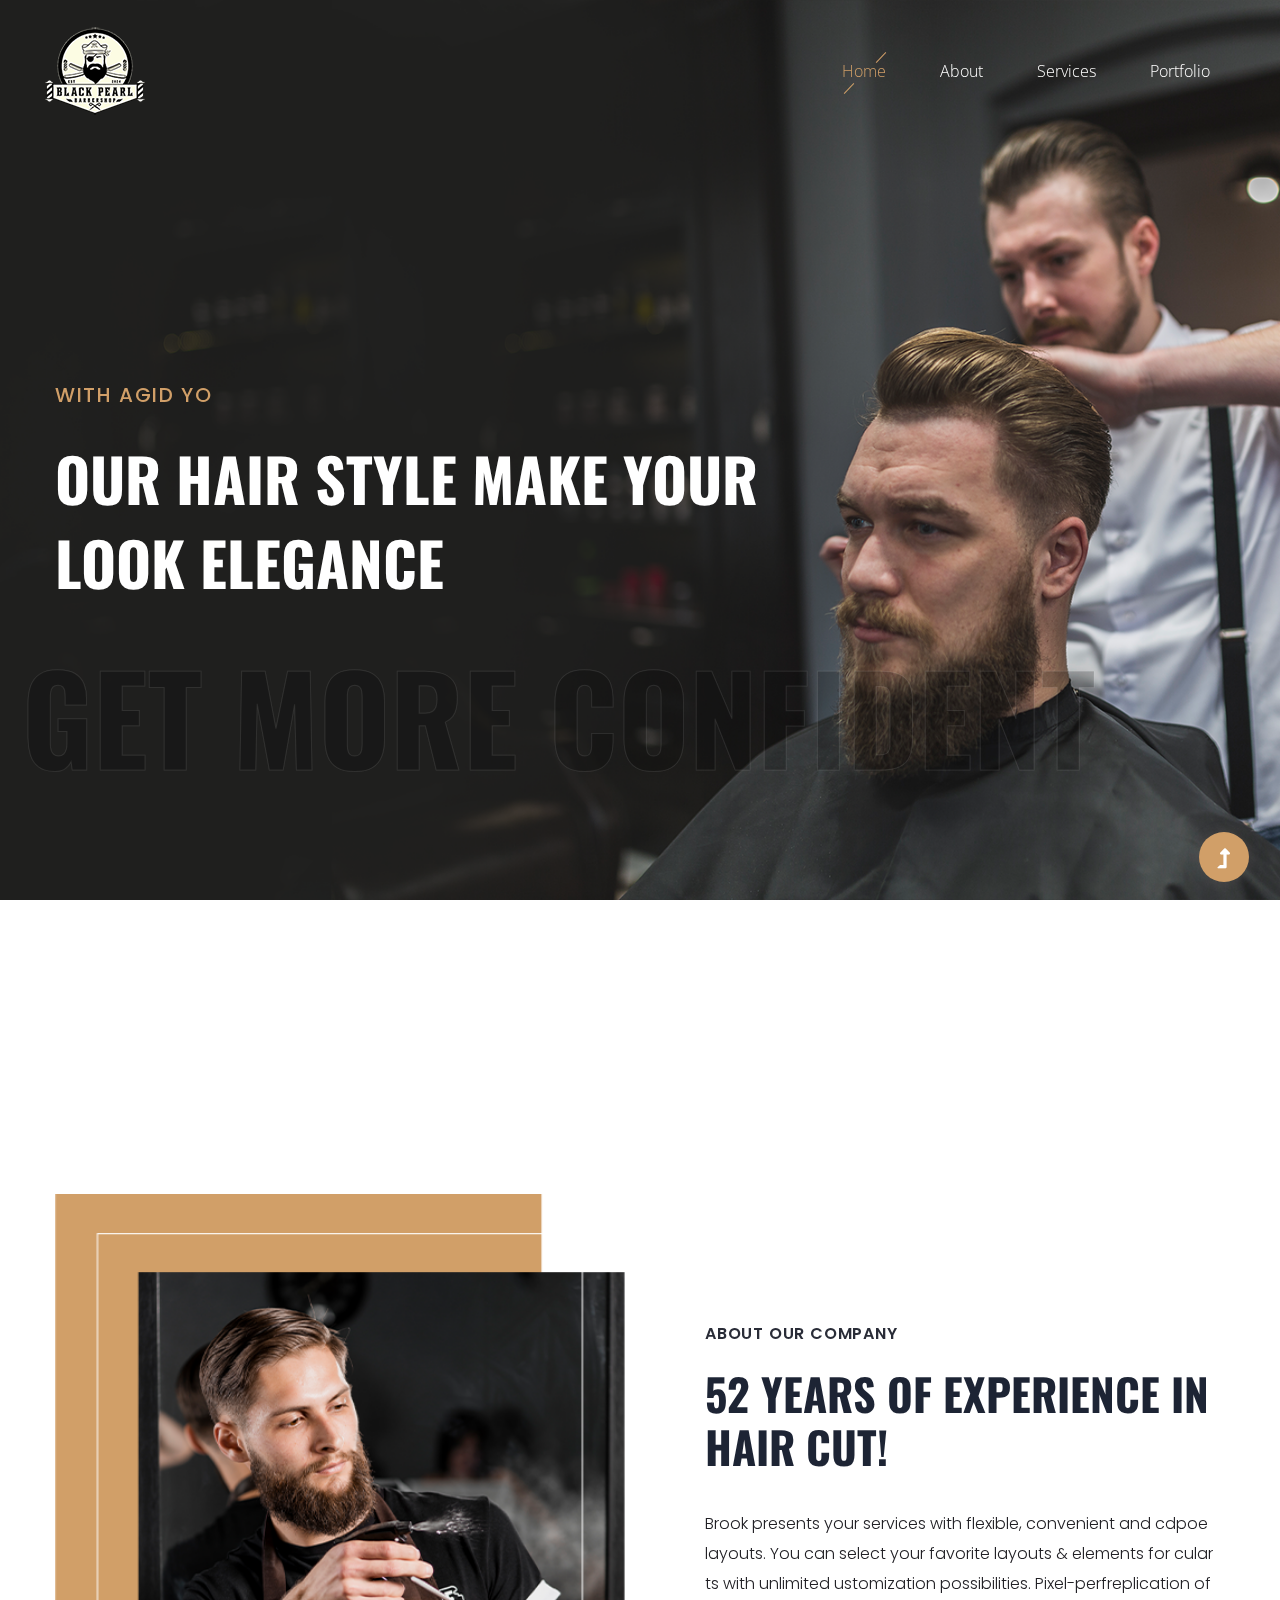
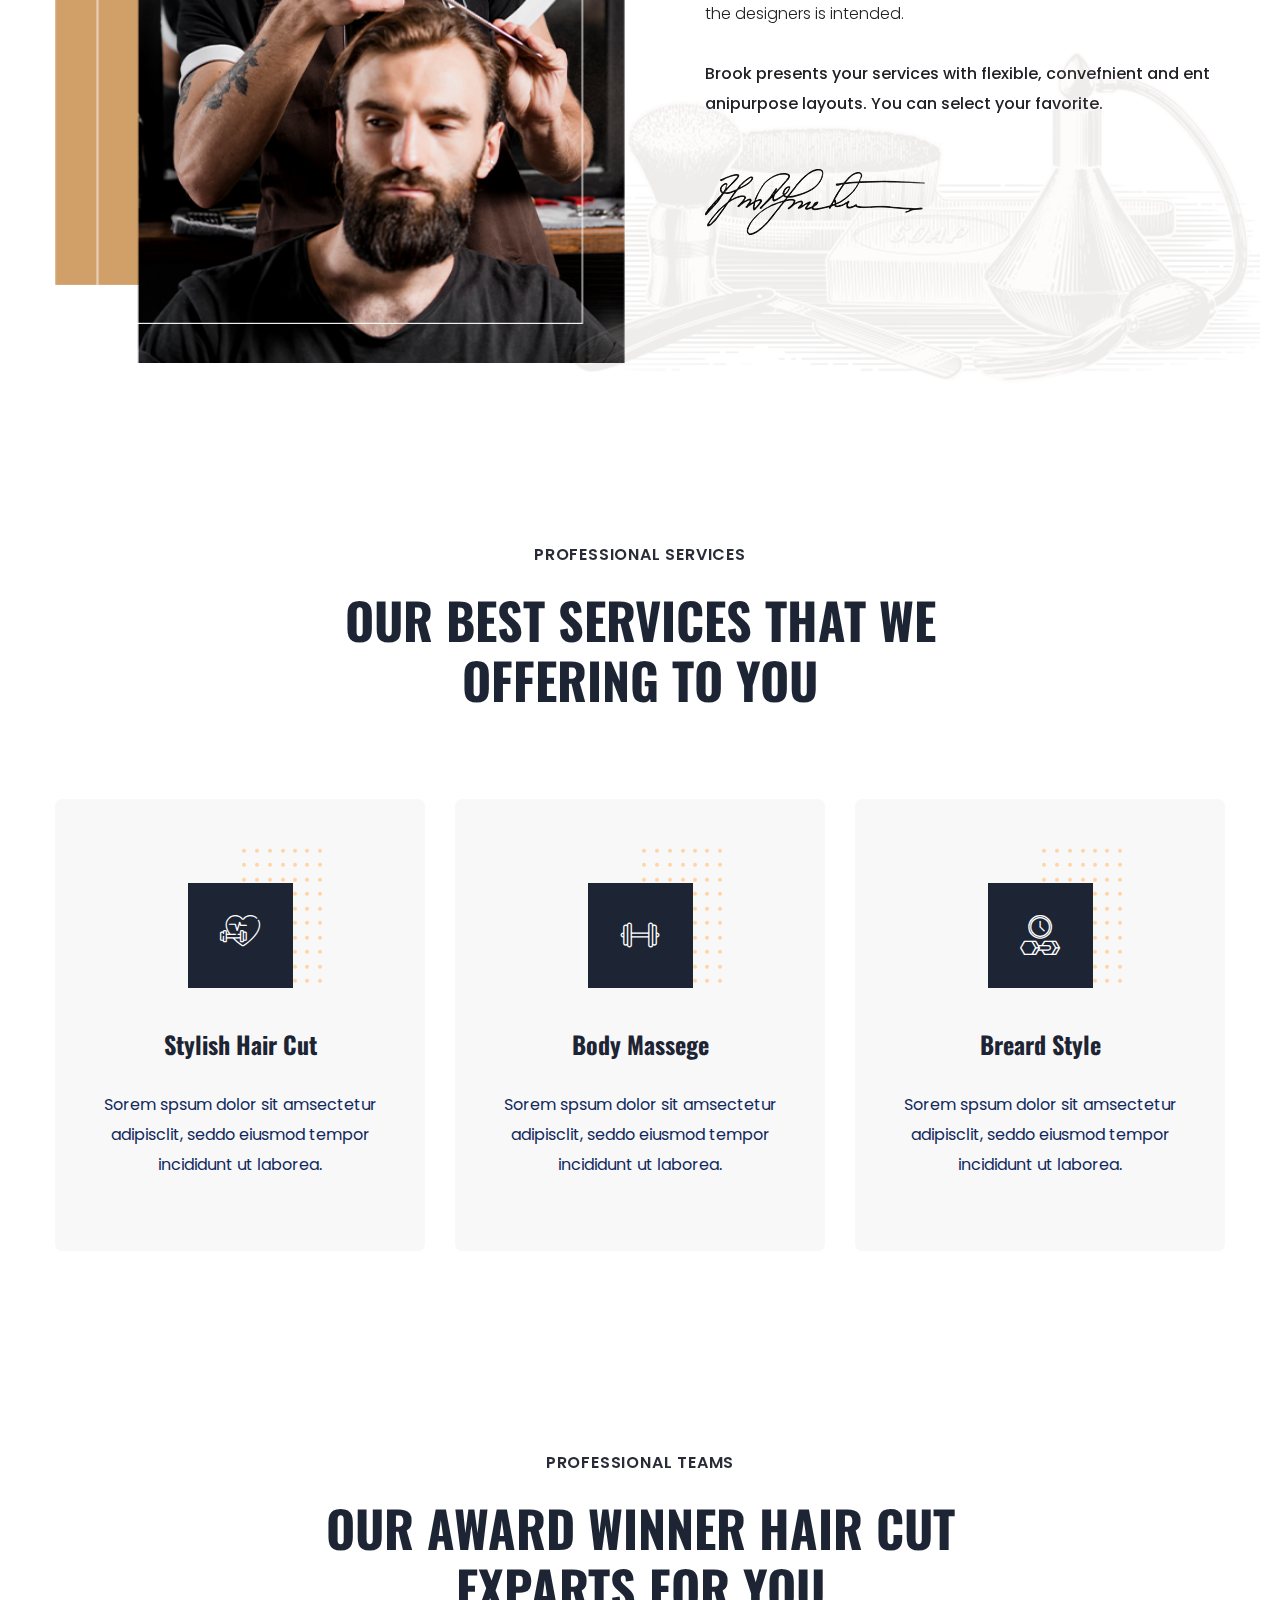
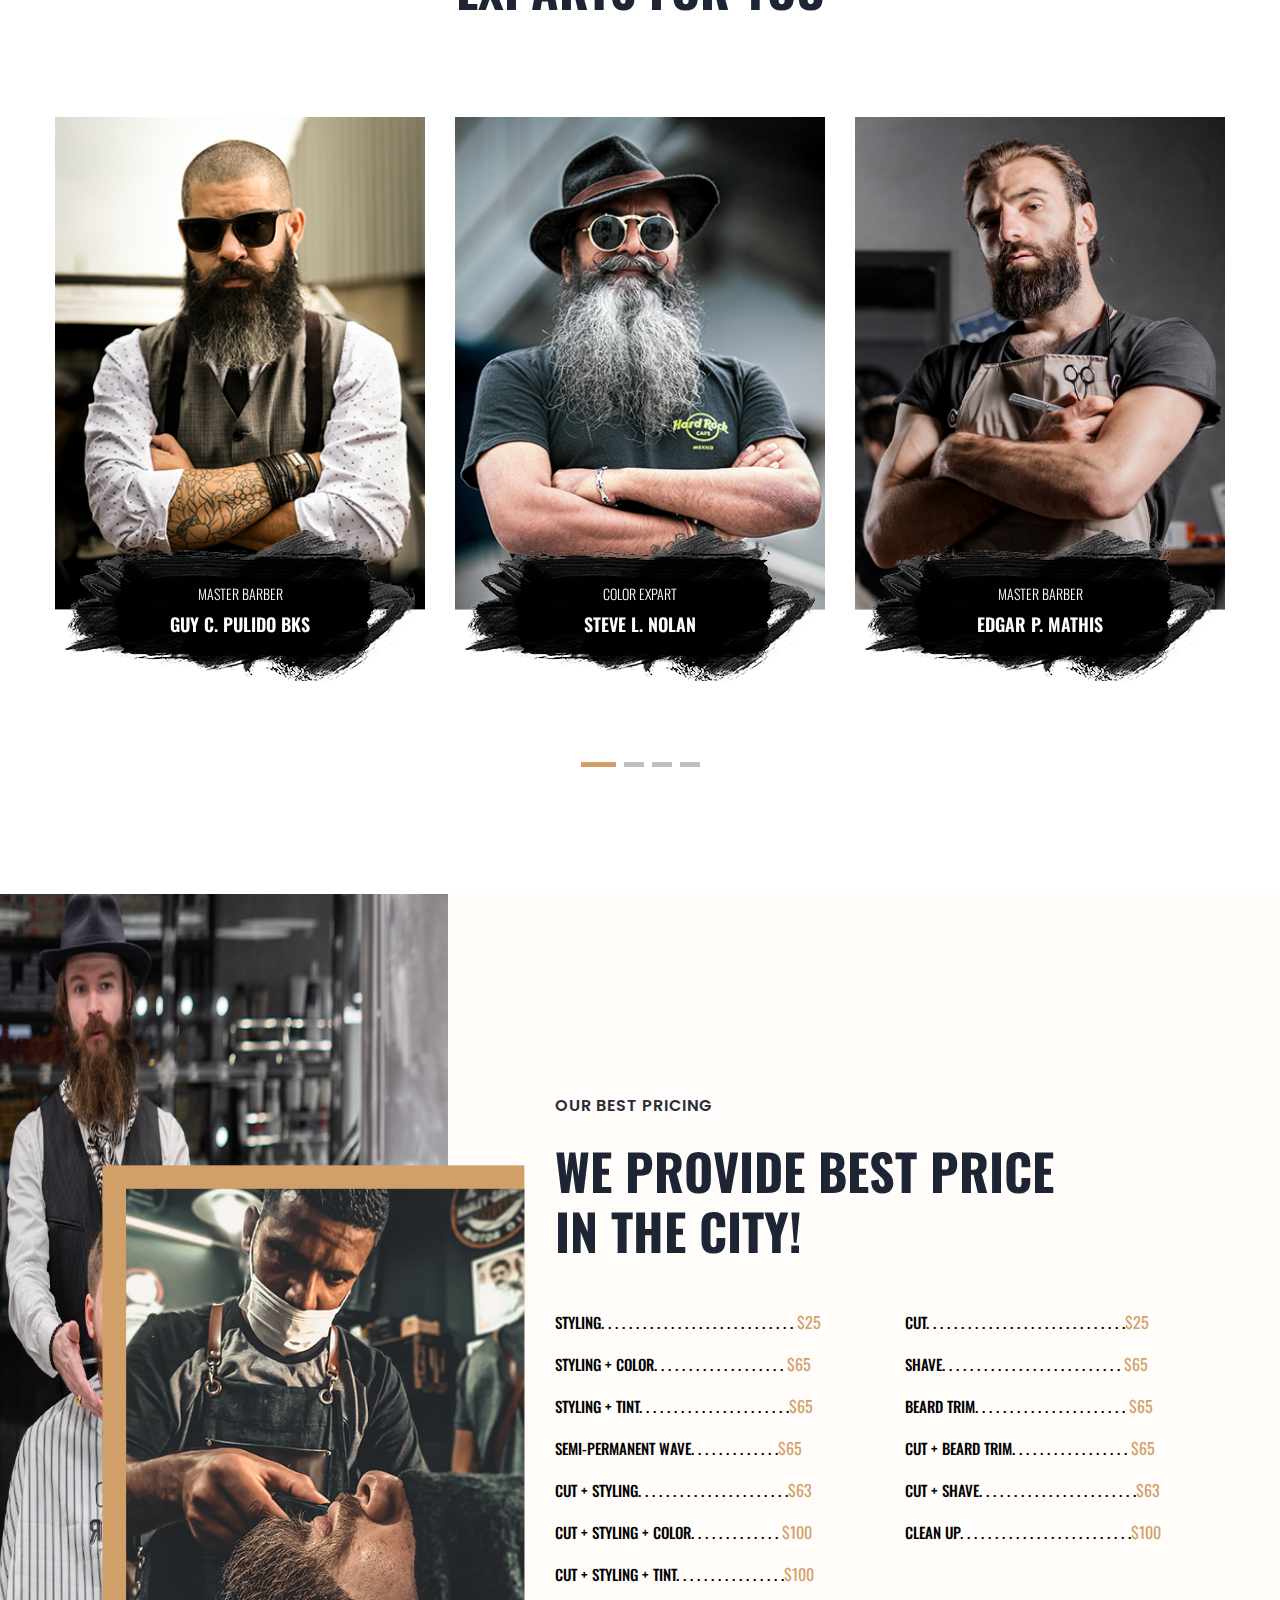
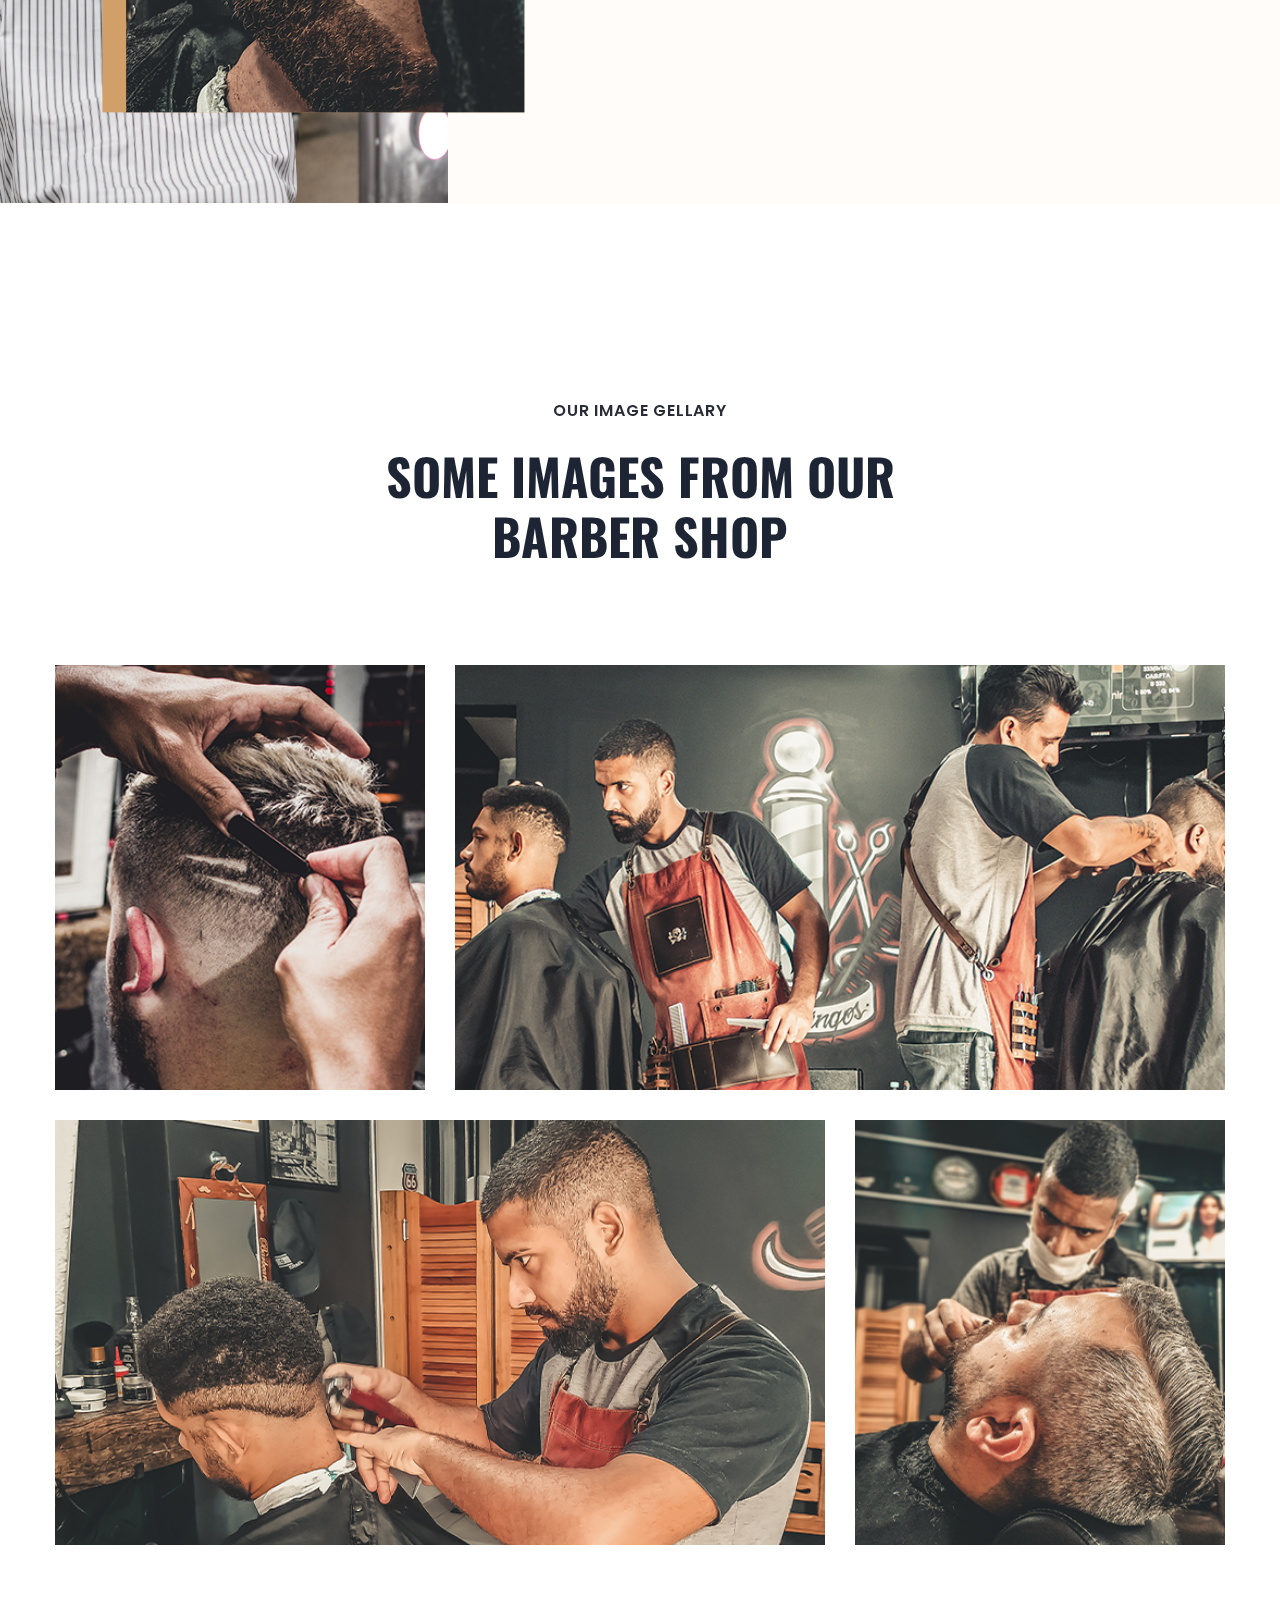
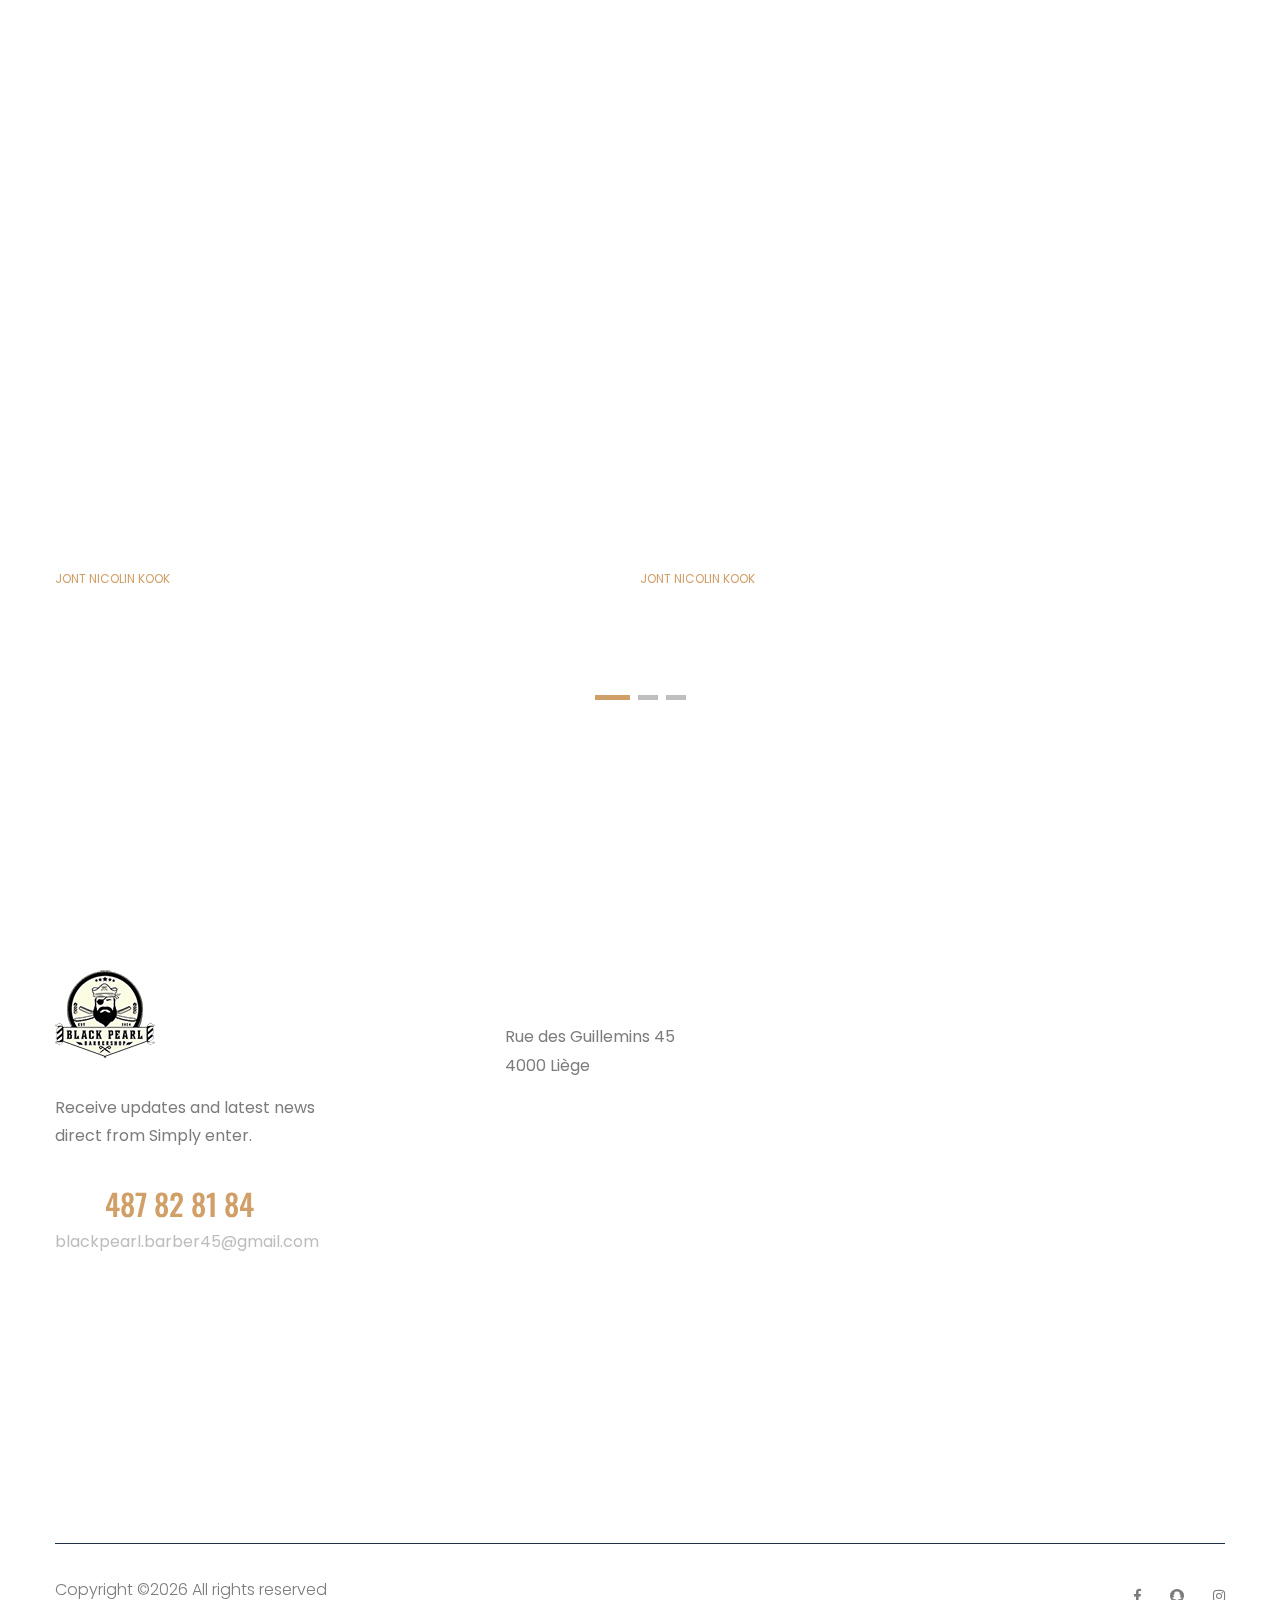
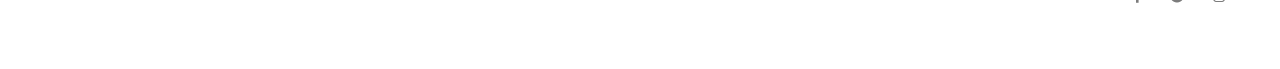
==== index.html @ d170a3be "Initial commit" ====
<!doctype html>
<html class="no-js" lang="zxx">
<head>
    <meta charset="utf-8">
    <meta http-equiv="x-ua-compatible" content="ie=edge">
    <title> Barber HTML-5 Template </title>
    <meta name="description" content="">
    <meta name="viewport" content="width=device-width, initial-scale=1">
    <link rel="manifest" href="site.webmanifest">
    <link rel="shortcut icon" type="image/x-icon" href="assets/img/favicon.ico">

    <!-- CSS here -->
    <link rel="stylesheet" href="assets/css/bootstrap.min.css">
    <link rel="stylesheet" href="assets/css/owl.carousel.min.css">
    <link rel="stylesheet" href="assets/css/slicknav.css">
    <link rel="stylesheet" href="assets/css/flaticon.css">
    <link rel="stylesheet" href="assets/css/gijgo.css">
    <link rel="stylesheet" href="assets/css/animate.min.css">
    <link rel="stylesheet" href="assets/css/animated-headline.css">
    <link rel="stylesheet" href="assets/css/magnific-popup.css">
    <link rel="stylesheet" href="assets/css/fontawesome-all.min.css">
    <link rel="stylesheet" href="assets/css/themify-icons.css">
    <link rel="stylesheet" href="assets/css/slick.css">
    <link rel="stylesheet" href="assets/css/nice-select.css">
    <link rel="stylesheet" href="assets/css/style.css">
</head>
<body>
<!-- ? Preloader Start -->
<div id="preloader-active">
    <div class="preloader d-flex align-items-center justify-content-center">
        <div class="preloader-inner position-relative">
            <div class="preloader-circle"></div>
            <div class="preloader-img pere-text">
                <img src="assets/img/logo/loder.png" alt="">
            </div>
        </div>
    </div>
</div>
<!-- Preloader Start -->
<header>
    <!--? Header Start -->
    <div class="header-area header-transparent pt-20">
        <div class="main-header header-sticky">
            <div class="container-fluid">
                <div class="row align-items-center">
                    <!-- Logo -->
                    <div class="col-xl-2 col-lg-2 col-md-1">
                        <div class="logo">
                            <a href="index.html"><img src="assets/img/logo/logo.png" alt=""></a>
                        </div>
                    </div>
                    <div class="col-xl-10 col-lg-10 col-md-10">
                        <div class="menu-main d-flex align-items-center justify-content-end">
                            <!-- Main-menu -->
                            <div class="main-menu f-right d-none d-lg-block">
                                <nav>
                                    <ul id="navigation">
                                        <li class="active"><a href="index.html">Home</a></li>
                                        <li><a href="#about">About</a></li>
                                        <li><a href="#services">Services</a></li>
                                        <li><a href="#portfolio">Portfolio</a></li>
                                    </ul>
                                </nav>
                            </div>

                        </div>
                    </div>
                    <!-- Mobile Menu -->
                    <div class="col-12">
                        <div class="mobile_menu d-block d-lg-none"></div>
                    </div>
                </div>
            </div>
        </div>
    </div>
    <!-- Header End -->
</header>
<main>
    <!--? slider Area Start-->
    <div class="slider-area position-relative fix">
        <div class="slider-active">
            <!-- Single Slider -->
            <div class="single-slider slider-height d-flex align-items-center">
                <div class="container">
                    <div class="row">
                        <div class="col-xl-8 col-lg-9 col-md-11 col-sm-10">
                            <div class="hero__caption">
                                <span data-animation="fadeInUp" data-delay="0.2s">with agid yo</span>
                                <h1 data-animation="fadeInUp" data-delay="0.5s">Our Hair Style make your look
                                    elegance</h1>
                            </div>
                        </div>
                    </div>
                </div>
            </div>
            <!-- Single Slider -->
            <div class="single-slider slider-height d-flex align-items-center">
                <div class="container">
                    <div class="row">
                        <div class="col-xl-8 col-lg-9 col-md-11 col-sm-10">
                            <div class="hero__caption">
                                <span data-animation="fadeInUp" data-delay="0.2s">with agid yo</span>
                                <h1 data-animation="fadeInUp" data-delay="0.5s">Our Hair Style make your look
                                    elegance</h1>
                            </div>
                        </div>
                    </div>
                </div>
            </div>
        </div>
        <!-- stroke Text -->
        <div class="stock-text">
            <h2>Get More confident</h2>
            <h2>Get More confident</h2>
        </div>

    </div>
    <!-- slider Area End-->
    <!--? About Area Start -->
    <section id="about" class="about-area section-padding30 position-relative">
        <div class="container">
            <div class="row align-items-center">
                <div class="col-lg-6 col-md-11">
                    <!-- about-img -->
                    <div class="about-img ">
                        <img src="assets/img/gallery/about.png" alt="">
                    </div>
                </div>
                <div class="col-lg-6 col-md-12">
                    <div class="about-caption">
                        <!-- Section Tittle -->
                        <div class="section-tittle section-tittle3 mb-35">
                            <span>About Our company</span>
                            <h2>52 Years Of Experience In Hair cut!</h2>
                        </div>
                        <p class="mb-30 pera-bottom">Brook presents your services with flexible, convenient and cdpoe
                            layouts. You can select your favorite layouts & elements for cular ts with unlimited
                            ustomization possibilities. Pixel-perfreplication of the designers is intended.</p>
                        <p class="pera-top mb-50">Brook presents your services with flexible, convefnient and ent
                            anipurpose layouts. You can select your favorite.</p>
                        <img src="assets/img/gallery/signature.png" alt="">
                    </div>
                </div>
            </div>
        </div>
        <!-- About Shape -->
        <div class="about-shape">
            <img src="assets/img/gallery/about-shape.png" alt="">
        </div>
    </section>
    <!-- About-2 Area End -->
    <!--? Services Area Start -->
    <section id="services" class="service-area pb-170">
        <div class="container">
            <!-- Section Tittle -->
            <div class="row d-flex justify-content-center">
                <div class="col-xl-7 col-lg-8 col-md-11 col-sm-11">
                    <div class="section-tittle text-center mb-90">
                        <span>Professional Services</span>
                        <h2>Our Best services that we offering to you</h2>
                    </div>
                </div>
            </div>
            <!-- Section caption -->
            <div class="row">
                <div class="col-xl-4 col-lg-4 col-md-6">
                    <div class="services-caption text-center mb-30">
                        <div class="service-icon">
                            <i class="flaticon-healthcare-and-medical"></i>
                        </div>
                        <div class="service-cap">
                            <h4><a href="#">Stylish Hair Cut</a></h4>
                            <p>Sorem spsum dolor sit amsectetur adipisclit, seddo eiusmod tempor incididunt ut
                                laborea.</p>
                        </div>
                    </div>
                </div>
                <div class="col-xl-4 col-lg-4 col-md-6">
                    <div class="services-caption active text-center mb-30">
                        <div class="service-icon">
                            <i class="flaticon-fitness"></i>
                        </div>
                        <div class="service-cap">
                            <h4><a href="#">Body Massege</a></h4>
                            <p>Sorem spsum dolor sit amsectetur adipisclit, seddo eiusmod tempor incididunt ut
                                laborea.</p>
                        </div>
                    </div>
                </div>
                <div class="col-xl-4 col-lg-4 col-md-6">
                    <div class="services-caption text-center mb-30">
                        <div class="service-icon">
                            <i class="flaticon-clock"></i>
                        </div>
                        <div class="service-cap">
                            <h4><a href="#">Breard Style</a></h4>
                            <p>Sorem spsum dolor sit amsectetur adipisclit, seddo eiusmod tempor incididunt ut
                                laborea.</p>
                        </div>
                    </div>
                </div>
            </div>
        </div>
    </section>
    <!-- Services Area End -->
    <!--? Team Start -->
    <div class="team-area pb-180">
        <div class="container">
            <!-- Section Tittle -->
            <div class="row justify-content-center">
                <div class="col-xl-8 col-lg-8 col-md-11 col-sm-11">
                    <div class="section-tittle text-center mb-100">
                        <span>Professional Teams</span>
                        <h2>Our award winner hair cut exparts for you</h2>
                    </div>
                </div>
            </div>
            <div class="row team-active dot-style">
                <!-- single Tem -->
                <div class="col-xl-4 col-lg-4 col-md-6 col-sm-">
                    <div class="single-team mb-80 text-center">
                        <div class="team-img">
                            <img src="assets/img/gallery/team1.png" alt="">
                        </div>
                        <div class="team-caption">
                            <span>Master Barber</span>
                            <h3><a href="#">Guy C. Pulido bks</a></h3>
                        </div>
                    </div>
                </div>
                <div class="col-xl-4 col-lg-4 col-md-6 col-sm-">
                    <div class="single-team mb-80 text-center">
                        <div class="team-img">
                            <img src="assets/img/gallery/team2.png" alt="">
                        </div>
                        <div class="team-caption">
                            <span>Color Expart</span>
                            <h3><a href="#">Steve L. Nolan</a></h3>
                        </div>
                    </div>
                </div>
                <div class="col-xl-4 col-lg-4 col-md-6 col-sm-">
                    <div class="single-team mb-80 text-center">
                        <div class="team-img">
                            <img src="assets/img/gallery/team3.png" alt="">
                        </div>
                        <div class="team-caption">
                            <span>Master Barber</span>
                            <h3><a href="#">Edgar P. Mathis</a></h3>
                        </div>
                    </div>
                </div>
                <div class="col-xl-4 col-lg-4 col-md-6 col-sm-">
                    <div class="single-team mb-80 text-center">
                        <div class="team-img">
                            <img src="assets/img/gallery/team2.png" alt="">
                        </div>
                        <div class="team-caption">
                            <span>Master Barber</span>
                            <h3><a href="#">Edgar P. Mathis</a></h3>
                        </div>
                    </div>
                </div>
            </div>
        </div>
    </div>
    <!-- Team End -->
    <!-- Best Pricing Area Start -->
    <div class="best-pricing section-padding2 position-relative">
        <div class="container">
            <div class="row justify-content-end">
                <div class="col-xl-7 col-lg-7">
                    <div class="section-tittle mb-50">
                        <span>Our Best Pricing</span>
                        <h2>We provide best price<br> in the city!</h2>
                    </div>
                    <!-- Pricing  -->
                    <div class="row">
                        <div class="col-lg-6 col-md-6 col-sm-6">
                            <div class="pricing-list">
                                <ul>
                                    <li>Styling. . . . . . . . . . . . . . . . . . . . . . . . . . . . <span>$25</span>
                                    </li>
                                    <li>Styling + Color. . . . . . . . . . . . . . . . . . . <span>$65</span></li>
                                    <li>Styling + Tint. . . . . . . . . . . . . . . . . . . . . .<span>$65</span></li>
                                    <li> Semi-permanent wave. . . . . . . . . . . . .<span>$65</span></li>
                                    <li> Cut + Styling. . . . . . . . . . . . . . . . . . . . . .<span>$63</span></li>
                                    <li> Cut + Styling + Color. . . . . . . . . . . . . <span>$100</span></li>
                                    <li> Cut + Styling + Tint. . . . . . . . . . . . . . . .<span>$100</span></li>
                                </ul>
                            </div>
                        </div>
                        <div class="col-lg-6 col-md-6 col-sm-6">
                            <div class="pricing-list">
                                <ul>
                                    <li>Cut. . . . . . . . . . . . . . . . . . . . . . . . . . . . .<span>$25</span>
                                    </li>
                                    <li>Shave. . . . . . . . . . . . . . . . . . . . . . . . . . <span>$65</span></li>
                                    <li>Beard trim. . . . . . . . . . . . . . . . . . . . . . <span>$65</span></li>
                                    <li>Cut + beard trim. . . . . . . . . . . . . . . . . <span>$65</span></li>
                                    <li>Cut + shave. . . . . . . . . . . . . . . . . . . . . . .<span>$63</span></li>
                                    <li>Clean up. . . . . . . . . . . . . . . . . . . . . . . . .<span>$100</span></li>
                                </ul>
                            </div>
                        </div>
                    </div>
                </div>
            </div>
        </div>
        <!-- pricing img -->
        <div class="pricing-img">
            <img class="pricing-img1" src="assets/img/gallery/pricing1.png" alt="">
            <img class="pricing-img2" src="assets/img/gallery/pricing2.png" alt="">
        </div>
    </div>
    <!-- Best Pricing Area End -->
    <!--? Gallery Area Start -->
    <div id="portfolio" class="gallery-area section-padding30">
        <div class="container">
            <!-- Section Tittle -->
            <div class="row justify-content-center">
                <div class="col-xl-6 col-lg-7 col-md-9 col-sm-10">
                    <div class="section-tittle text-center mb-100">
                        <span>our image gellary</span>
                        <h2>some images from our barber shop</h2>
                    </div>
                </div>
            </div>
            <div class="row">
                <div class="col-lg-4 col-md-6 col-sm-6">
                    <div class="box snake mb-30">
                        <div class="gallery-img " style="background-image: url(assets/img/gallery/gallery1.png);"></div>
                        <div class="overlay"></div>
                    </div>
                </div>
                <div class="col-lg-8 col-md-6 col-sm-6">
                    <div class="box snake mb-30">
                        <div class="gallery-img " style="background-image: url(assets/img/gallery/gallery2.png);"></div>
                        <div class="overlay"></div>
                    </div>
                </div>
                <div class="col-lg-8 col-md-6 col-sm-6">
                    <div class="box snake mb-30">
                        <div class="gallery-img " style="background-image: url(assets/img/gallery/gallery3.png);"></div>
                        <div class="overlay"></div>
                    </div>
                </div>
                <div class="col-lg-4 col-md-6 col-sm-6">
                    <div class="box snake mb-30">
                        <div class="gallery-img " style="background-image: url(assets/img/gallery/gallery4.png);"></div>
                        <div class="overlay"></div>
                    </div>
                </div>
            </div>
        </div>
    </div>
    <!-- Gallery Area End -->
    <!-- Cut Details Start -->
    <div class="cut-details section-bg section-padding2" data-background="assets/img/gallery/section_bg02.png">
        <div class="container">
            <div class="cut-active dot-style">
                <div class="single-cut">
                    <div class="cut-icon mb-20">
                        <svg xmlns="http://www.w3.org/2000/svg" xmlns:xlink="http://www.w3.org/1999/xlink" width="50px"
                             height="50px">
                            <image x="0px" y="0px" width="50px" height="50px"
                                   xlink:href="[data-uri]"/>
                        </svg>
                    </div>
                    <div class="cut-descriptions">
                        <p>Vestibulum varius, velit sit amet tempor efficitur, ligula mi lacinia libero, vehicula dui
                            nisi eget purus. Integer cursus nibh non risus maximus dictum. Suspendis.</p>
                        <span>JONT NICOLIN KOOK</span>
                    </div>
                </div>
                <div class="single-cut">
                    <div class="cut-icon mb-20">
                        <svg xmlns="http://www.w3.org/2000/svg" xmlns:xlink="http://www.w3.org/1999/xlink" width="50px"
                             height="50px">
                            <image x="0px" y="0px" width="50px" height="50px"
                                   xlink:href="[data-uri]"/>
                        </svg>
                    </div>
                    <div class="cut-descriptions">
                        <p>Vestibulum varius, velit sit amet tempor efficitur, ligula mi lacinia libero, vehicula dui
                            nisi eget purus. Integer cursus nibh non risus maximus dictum. Suspendis.</p>
                        <span>JONT NICOLIN KOOK</span>
                    </div>
                </div>
                <div class="single-cut">
                    <div class="cut-icon mb-20">
                        <svg xmlns="http://www.w3.org/2000/svg" xmlns:xlink="http://www.w3.org/1999/xlink" width="50px"
                             height="50px">
                            <image x="0px" y="0px" width="50px" height="50px"
                                   xlink:href="[data-uri]"/>
                        </svg>
                    </div>
                    <div class="cut-descriptions">
                        <p>Vestibulum varius, velit sit amet tempor efficitur, ligula mi lacinia libero, vehicula dui
                            nisi eget purus. Integer cursus nibh non risus maximus dictum. Suspendis.</p>
                        <span>JONT NICOLIN KOOK</span>
                    </div>
                </div>
            </div>
        </div>
    </div>
    <!-- Cut Details End -->
    <!--? Blog Area Start -->
    <!-- Blog Area End -->
</main>
<footer>
    <!--? Footer Start-->
    <div class="footer-area section-bg" data-background="assets/img/gallery/footer_bg.png">
        <div class="container">
            <div class="footer-top footer-padding">
                <div class="row d-flex justify-content-between">
                    <div class="col-xl-3 col-lg-4 col-md-5 col-sm-8">
                        <div class="single-footer-caption mb-50">
                            <!-- logo -->
                            <div class="footer-logo">
                                <a href="index.html"><img src="assets/img/logo/logo2_footer.png" alt=""></a>
                            </div>
                            <div class="footer-tittle">
                                <div class="footer-pera">
                                    <p class="info1">Receive updates and latest news direct from Simply enter.</p>
                                </div>
                            </div>
                            <div class="footer-number">
                                <h4><span>+32</span> 487 82 81 84</h4>
                                <p>blackpearl.barber45@gmail.com</p>
                            </div>
                        </div>
                    </div>
                    <div class="col-xl-3 col-lg-4 col-md-5 col-sm-8">
                        <div class="single-footer-caption mb-50">
                            <div class="footer-tittle">
                                <h4>Address</h4>
                                <div class="footer-pera">
                                    <p class="info1">Rue des Guillemins 45 <br>4000 Liège</p>

                                </div>
                            </div>
                            <!-- Form -->
                        </div>
                    </div>
                    <div class="col-xl-3 col-lg-4 col-md-5 col-sm-8">
                        <div class="single-footer-caption mb-50">
                            <div class="footer-tittle">
                                <h4>Map</h4>
                                <div class="mapouter">
                                    <div class="gmap_canvas">
                                        <iframe width="400" height="350" id="gmap_canvas"
                                                src="https://maps.google.com/maps?q=BarberShop+Black+Pearl+Belgium&t=&z=17&ie=UTF8&iwloc=&output=embed"
                                                frameborder="0" scrolling="no" marginheight="0"
                                                marginwidth="0"></iframe>
                                        <style>.mapouter {
                                            position: relative;
                                            text-align: right;
                                            height: 400px;
                                            width: 400px;
                                        }</style>
                                        <style>.gmap_canvas {
                                            overflow: hidden;
                                            background: none !important;
                                            height: 350px;
                                            width: 400px;
                                        }</style>
                                    </div>
                                </div>
                            </div>
                            <!-- Form -->
                        </div>
                    </div>
                </div>
            </div>
            <div class="footer-bottom">
                <div class="row d-flex justify-content-between align-items-center">
                    <div class="col-xl-9 col-lg-8">
                        <div class="footer-copy-right">
                            <p><!-- Link back to Colorlib can't be removed. Template is licensed under CC BY 3.0. -->
                                Copyright &copy;<script>document.write(new Date().getFullYear());</script>
                                All rights reserved
                                <!-- Link back to Colorlib can't be removed. Template is licensed under CC BY 3.0. -->
                            </p>
                        </div>
                    </div>
                    <div class="col-xl-3 col-lg-4">
                        <!-- Footer Social -->
                        <div class="footer-social f-right">
                            <a href="#"><i class="fab fa-facebook-f"></i></a>
                            <a href="#"><i class="fab fa-snapchat"></i></a>
                            <a href="#"><i class="fab fa-instagram"></i></a>
                        </div>
                    </div>
                </div>
            </div>
        </div>
    </div>
    <!-- Footer End-->
</footer>
<!-- Scroll Up -->
<div id="back-top">
    <a title="Go to Top" href="#"> <i class="fas fa-level-up-alt"></i></a>
</div>

<!-- JS here -->

<script src="./assets/js/vendor/modernizr-3.5.0.min.js"></script>
<!-- Jquery, Popper, Bootstrap -->
<script src="./assets/js/vendor/jquery-1.12.4.min.js"></script>
<script src="./assets/js/popper.min.js"></script>
<script src="./assets/js/bootstrap.min.js"></script>
<!-- Jquery Mobile Menu -->
<script src="./assets/js/jquery.slicknav.min.js"></script>

<!-- Jquery Slick , Owl-Carousel Plugins -->
<script src="./assets/js/owl.carousel.min.js"></script>
<script src="./assets/js/slick.min.js"></script>
<!-- One Page, Animated-HeadLin -->
<script src="./assets/js/wow.min.js"></script>
<script src="./assets/js/animated.headline.js"></script>
<script src="./assets/js/jquery.magnific-popup.js"></script>

<!-- Date Picker -->
<script src="./assets/js/gijgo.min.js"></script>
<!-- Nice-select, sticky -->
<script src="./assets/js/jquery.nice-select.min.js"></script>
<script src="./assets/js/jquery.sticky.js"></script>

<!-- counter , waypoint,Hover Direction -->
<script src="./assets/js/jquery.counterup.min.js"></script>
<script src="./assets/js/waypoints.min.js"></script>
<script src="./assets/js/jquery.countdown.min.js"></script>
<script src="./assets/js/hover-direction-snake.min.js"></script>

<!-- contact js -->
<script src="./assets/js/contact.js"></script>
<script src="./assets/js/jquery.form.js"></script>
<script src="./assets/js/jquery.validate.min.js"></script>
<script src="./assets/js/mail-script.js"></script>
<script src="./assets/js/jquery.ajaxchimp.min.js"></script>

<!-- Jquery Plugins, main Jquery -->
<script src="./assets/js/plugins.js"></script>
<script src="./assets/js/main.js"></script>

<script>
    document.querySelectorAll('a[href^="#"]').forEach(anchor => {
        anchor.addEventListener('click', function (e) {
            e.preventDefault();

            const targetId = this.getAttribute('href').substring(1);
            const target = document.getElementById(targetId);

            window.scrollTo({
                top: target.offsetTop,
                behavior: 'smooth'
            });
        });
    });
</script>
</body>
</html>
---- assets/css/flaticon.css ----
/*
  	Flaticon icon font: Flaticon
  	Creation date: 16/05/2020 07:37
  	*/

@font-face {
  font-family: "Flaticon";
  src: url("../fonts/Flaticon.eot");
  src: url("../fonts/Flaticon.eot?#iefix") format("embedded-opentype"),
       url("../fonts/Flaticon.woff2") format("woff2"),
       url("../fonts/Flaticon.woff") format("woff"),
       url("../fonts/Flaticon.ttf") format("truetype"),
       url("../fonts/Flaticon.svg#Flaticon") format("svg");
  font-weight: normal;
  font-style: normal;
}

@media screen and (-webkit-min-device-pixel-ratio:0) {
  @font-face {
    font-family: "Flaticon";
    src: url("../fonts/Flaticon.svg#Flaticon") format("svg");
  }
}

[class^="flaticon-"]:before, [class*=" flaticon-"]:before,
[class^="flaticon-"]:after, [class*=" flaticon-"]:after {   
  font-family: Flaticon;
font-style: normal;
}

.flaticon-healthcare-and-medical:before { content: "\f100"; }
.flaticon-fitness:before { content: "\f101"; }
.flaticon-clock:before { content: "\f102"; }
---- assets/css/gijgo.css ----
.gj-button {
    background-color: #f5f5f5;
    border: 1px solid #ddd;
    color: #000;
    border-radius: 3px;
    padding: 6px 10px;
    cursor: pointer;
}

.gj-unselectable {
    -webkit-touch-callout: none;
    -webkit-user-select: none;
    -khtml-user-select: none;
    -moz-user-select: none;
    -ms-user-select: none;
    user-select: none;
}

.gj-row {
    display: -webkit-box;
    display: -ms-flexbox;
    display: flex;
    -ms-flex-wrap: wrap;
    flex-wrap: wrap;
}

.gj-margin-left-5 {
    margin-left: 5px;
}

.gj-margin-left-10 {
    margin-left: 10px;
}

.gj-width-full {
    width: 100%;
}

.gj-cursor-pointer {
    cursor: pointer;
}

.gj-text-align-center {
    text-align: center;
}

.gj-font-size-16 {
    font-size: 16px;
}

.gj-hidden {
    display: none;
}

/** Material Design */
.gj-button-md {
    background: 0 0;
    border: none;
    border-radius: 2px;
    color: rgba(0, 0, 0, 0.87);
    position: relative;
    height: 36px;
    margin: 0;
    min-width: 64px;
    padding: 0 16px;
    display: inline-block;
    font-family: "Roboto","Helvetica","Arial",sans-serif;
    font-size: 1rem;
    font-weight: 500;
    text-transform: uppercase;
    letter-spacing: 0;
    overflow: hidden;
    will-change: box-shadow;
    transition: box-shadow .2s cubic-bezier(.4,0,1,1),background-color .2s cubic-bezier(.4,0,.2,1),color .2s cubic-bezier(.4,0,.2,1);
    outline: none;
    cursor: pointer;
    text-decoration: none;
    text-align: center;
    line-height: 36px;
    vertical-align: middle;
    overflow: hidden;
    -webkit-user-select: none;
    -moz-user-select: none;
    -ms-user-select: none;
    user-select: none;
}

.gj-button-md:hover {
    background-color: rgba(158,158,158,.2);
}

.gj-button-md:disabled {
    color: rgba(0,0,0,.26);
    background: 0 0;
}

.gj-button-md .material-icons,
.gj-button-md .gj-icon {
    vertical-align: middle;
    /*font-size: 1.3rem;
    margin-right: 4px;*/
}

.gj-button-md.gj-button-md-icon {
    width: 24px;
    height: 31px;
    min-width: 24px;
    padding: 0px;
    display: table;
}

.gj-button-md.gj-button-md-icon .material-icons,
.gj-button-md.gj-button-md-icon .gj-icon {
    display: table-cell;
    margin-right: 0px;
    width: 24px;
    height: 24px;
}

.gj-button-md.active {
    background-color: rgba(158,158,158,.4);
}

.gj-button-md-group {
    position: relative;
    display: inline-block;
    vertical-align: middle;
}
.gj-textbox-md {
	/* border: none; */
	/* border-bottom: 1px solid rgba(0,0,0,.42); */
	display: block;
	font-family: "Helvetica","Arial",sans-serif;
	font-size: 16px;
	line-height: 16px;
	/* padding: 4px 0px; */
	margin: 0;
	/* width: 100%; */
	background: 0 0;
	/* text-align: ; */
	color: rgba(0,0,0,.87);
	padding-left: 44px;
	border: 1px solid #dca73a;
	/* padding: 15px 15px; */
	/* text-align: center; */
	width: 177px;
	height: 55px;
	border-radius: 5px;
}
.gj-textbox-md:focus,
.gj-textbox-md:active {
    /* border-bottom: 2px solid rgba(0,0,0,.42); */
    outline: none;
}

.gj-textbox-md::placeholder {
    color: #8e8e8e;
}

.gj-textbox-md:-ms-input-placeholder {
    color: #8e8e8e;
}

.gj-textbox-md::-ms-input-placeholder {
    color: #8e8e8e;
}

.gj-md-spacer-24 {
    min-width: 24px;
    width: 24px;
    display: inline-block;
}

.gj-md-spacer-32 {
    min-width: 32px;
    width: 32px;
    display: inline-block;
}

.gj-modal {
    position: fixed;
    top: 0;
    right: 0;
    bottom: 0;
    left: 0;
    z-index: 1203;
    display: none;
    overflow: hidden;
    -webkit-overflow-scrolling: touch;
    outline: 0;
    background-color: rgba(0, 0, 0, 0.54118);
    transition: 200ms ease opacity;
    will-change: opacity;
}

/* List */
ul.gj-list li [data-role="wrapper"] {
    display: table;
    width: 100%;
}

ul.gj-list li [data-role="checkbox"] {
    display: table-cell;
    vertical-align:middle;
    text-align:center;
}

ul.gj-list li [data-role="image"] {
    display: table-cell;
    vertical-align:middle;
    text-align:center;
}

ul.gj-list li [data-role="display"] {
    display: table-cell;
    vertical-align:middle;
    cursor: pointer;
}

ul.gj-list li [data-role="display"]:empty:before {
  content: "\200b"; /* unicode zero width space character */
}

/* List - Bootstrap */
ul.gj-list-bootstrap {
    padding-left: 0px;
    margin-bottom: 0px;
}

ul.gj-list-bootstrap li {
    padding: 0px;
}

ul.gj-list-bootstrap li [data-role="wrapper"] {
    padding: 0px 10px;
}

ul.gj-list-bootstrap li [data-role="checkbox"] {
    width: 24px;
    padding: 3px;
}

ul.gj-list-bootstrap li [data-role="image"] {
    width: 24px;
    height: 24px;
}

ul.gj-list-bootstrap li [data-role="display"] {
    padding: 8px 0px 8px 4px;
}

.list-group-item.active ul li, .list-group-item.active:focus ul li, .list-group-item.active:hover ul li {
    text-shadow: none;
    color:initial;
}

/* List - Material Design */
ul.gj-list-md {
    padding: 0px;
    list-style: none;
    list-style-type: none;
    line-height: 24px;
    letter-spacing: 0;
    color: #616161; /* Gray 700 */
}

ul.gj-list-md li {
    display: list-item;
    list-style-type: none;
    padding: 0px;
    min-height: unset;
    box-sizing: border-box;
    align-items: center;
    cursor: default;
    overflow: hidden;

    font-family: "Roboto","Helvetica","Arial",sans-serif;
    font-size: 16px;
    font-weight: 400;
    letter-spacing: .04em;
    line-height: 1;
    
    -webkit-flex-direction: row;
    -ms-flex-direction: row;
    flex-direction: row;
    -webkit-flex-wrap: nowrap;
    -ms-flex-wrap: nowrap;
    flex-wrap: nowrap;
}

ul.gj-list-md li [data-role="checkbox"] {
    height: 24px;
    width: 24px;
}

ul.gj-list-md li [data-role="image"] {
    height: 24px;
    width: 24px;
}

ul.gj-list-md li [data-role="display"] {
    padding: 8px 0px 8px 5px;
    order: 0;
    flex-grow: 2;
    text-decoration: none;
    box-sizing: border-box;
    align-items: center;
    text-align: left;
    color: rgba(0,0,0,.87);
}

ul.gj-list-md li.disabled>[data-role="wrapper"]>[data-role="display"] {
    color: #9E9E9E; /* Gray 500 */
}

.gj-list-md-active {
    background: #e0e0e0;
    color: #3f51b5;
}


/* Picker */
.gj-picker {
    position: absolute;
    z-index: 1203;
    background-color: #fff;
}

.gj-picker .selected {
    color: #fff;
}

/* Material Design */
.gj-picker-md {
    font-family: "Roboto","Helvetica","Arial",sans-serif;
    font-size: 16px;
    font-weight: 400;
    letter-spacing: .04em;
    line-height: 1;
    color: rgba(0,0,0,.87);
    border: 1px solid #E0E0E0;
}

.gj-modal .gj-picker-md {
    border: 0px;
}

.gj-picker-md [role="header"] {
    color: rgba(255, 255, 255, 0.54);
    display: flex;
    background: #2196f3;
    align-items: baseline;
    user-select: none;
    justify-content: center;
}

.gj-picker-md [role="footer"] {
    float: right;
    padding: 10px;
}

.gj-picker-md [role="footer"] button.gj-button-md {
    color: #2196f3;
    font-weight: bold;
    font-size: 13px;
}

/* Bootstrap */
.gj-picker-bootstrap {
    border-radius: 4px;
    border: 1px solid #E0E0E0;
}

.gj-picker-bootstrap .selected {
    color: #888;
}

.gj-picker-bootstrap [role="header"] {
    background: #eee;
    color: #AAA;
}
@font-face {
    font-family: 'gijgo-material';
    src: url('../fonts/gijgo-material.eot?235541');
    src: url('../fonts/gijgo-material.eot?235541#iefix') format('embedded-opentype'), url('../fonts/gijgo-material.ttf?235541') format('truetype'), url('../fonts/gijgo-material.woff?235541') format('woff'), url('../fonts/gijgo-material.svg?235541#gijgo-material') format('svg');
    font-weight: normal;
    font-style: normal;
}

.gj-icon {
    /* use !important to prevent issues with browser extensions that change fonts */
    font-family: 'gijgo-material' !important;
    font-size: 24px;
    speak: none;
    font-style: normal;
    font-weight: normal;
    font-variant: normal;
    text-transform: none;
    line-height: 1;
    /* Enable Ligatures ================ */
    letter-spacing: 0;
    -webkit-font-feature-settings: "liga";
    -moz-font-feature-settings: "liga=1";
    -moz-font-feature-settings: "liga";
    -ms-font-feature-settings: "liga" 1;
    font-feature-settings: "liga";
    -webkit-font-variant-ligatures: discretionary-ligatures;
    font-variant-ligatures: discretionary-ligatures;
    /* Better Font Rendering =========== */
    -webkit-font-smoothing: antialiased;
    -moz-osx-font-smoothing: grayscale;
}

.gj-icon.undo:before {
    content: "\e900";
}

.gj-icon.vertical-align-top:before {
    content: "\e901";
}

.gj-icon.vertical-align-center:before {
    content: "\e902";
}

.gj-icon.vertical-align-bottom:before {
    content: "\e903";
}

.gj-icon.arrow-dropup:before {
    content: "\e904";
}

.gj-icon.clock:before {
    content: "\e905";
}

.gj-icon.refresh:before {
    content: "\e906";
}

.gj-icon.last-page:before {
    content: "\e907";
}

.gj-icon.first-page:before {
    content: "\e908";
}

.gj-icon.cancel:before {
    content: "\e909";
}

.gj-icon.clear:before {
    content: "\e90a";
}

.gj-icon.check-circle:before {
    content: "\e90b";
}

.gj-icon.delete:before {
    content: "\e90c";
}

.gj-icon.arrow-upward:before {
    content: "\e90d";
}

.gj-icon.arrow-forward:before {
    content: "\e90e";
}

.gj-icon.arrow-downward:before {
    content: "\e90f";
}

.gj-icon.arrow-back:before {
    content: "\e910";
}

.gj-icon.list-numbered:before {
    content: "\e911";
}

.gj-icon.list-bulleted:before {
    content: "\e912";
}

.gj-icon.indent-increase:before {
    content: "\e913";
}

.gj-icon.indent-decrease:before {
    content: "\e914";
}

.gj-icon.redo:before {
    content: "\e915";
}

.gj-icon.align-right:before {
    content: "\e916";
}

.gj-icon.align-left:before {
    content: "\e917";
}

.gj-icon.align-justify:before {
    content: "\e918";
}

.gj-icon.align-center:before {
    content: "\e919";
}

.gj-icon.strikethrough:before {
    content: "\e91a";
}

.gj-icon.italic:before {
    content: "\e91b";
}

.gj-icon.underlined:before {
    content: "\e91c";
}

.gj-icon.bold:before {
    content: "\e91d";
}

.gj-icon.arrow-dropdown:before {
    content: "\e91e";
}

.gj-icon.done:before {
    content: "\e91f";
}

.gj-icon.pencil:before {
    content: "\e920";
}

.gj-icon.minus:before {
    content: "\e921";
}

.gj-icon.plus:before {
    content: "\e922";
}

.gj-icon.chevron-up:before {
    content: "\e923";
}

.gj-icon.chevron-right:before {
    content: "\e924";
}

.gj-icon.chevron-down:before {
    content: "\e925";
}

.gj-icon.chevron-left:before {
    content: "\e926";
}

.gj-icon.event:before {
    content: "\e927";
}
.gj-draggable {
    cursor: move;
}
.gj-resizable-handle {
    position: absolute;
    font-size: 0.1px;
    display: block;
    -ms-touch-action: none;
    touch-action: none;
    z-index: 1203;
}

.gj-resizable-n {
    cursor: n-resize;
    height: 7px;
    width: 100%;
    top: -5px;
    left: 0;
}
.gj-resizable-e {
    cursor: e-resize;
    width: 7px;
    right: -5px;
    top: 0;
    height: 100%;
}
.gj-resizable-s {
    cursor: s-resize;
    height: 7px;
    width: 100%;
    bottom: -5px;
    left: 0;
}
.gj-resizable-w {
	cursor: w-resize;
	width: 7px;
	left: -5px;
	top: 0;
	height: 100%;
}
.gj-resizable-se {
	cursor: se-resize;
	width: 12px;
	height: 12px;
	right: 1px;
	bottom: 1px;
}
.gj-resizable-sw {
	cursor: sw-resize;
	width: 9px;
	height: 9px;
	left: -5px;
	bottom: -5px;
}
.gj-resizable-nw {
	cursor: nw-resize;
	width: 9px;
	height: 9px;
	left: -5px;
	top: -5px;
}
.gj-resizable-ne {
	cursor: ne-resize;
	width: 9px;
	height: 9px;
	right: -5px;
	top: -5px;
}

.gj-dialog-footer {
    position: absolute;
    bottom: 0px;
    width: 100%;
    margin-top: 0px;
}

.gj-dialog-scrollable [data-role="body"] {
    overflow-x: hidden;
    overflow-y: scroll;
}

/** Bootstrap 3 **/
.gj-dialog-bootstrap {
    overflow: hidden;
    z-index: 1202;
}

.gj-dialog-bootstrap [data-role="title"] {
    display: inline;
}
.gj-dialog-bootstrap [data-role="close"] {
    line-height: 1.42857143;
}

/** Bootstrap 4 **/
.gj-dialog-bootstrap4 {
    overflow: hidden;
    z-index: 1202;
}

.gj-dialog-bootstrap4 [data-role="title"] {
    display: inline;
}
.gj-dialog-bootstrap4 [data-role="close"] {
    line-height: 1.5;
}

/** Material Design **/
.gj-dialog-md {
    background-color: #FFF;
    overflow: hidden;
    border: none;
    box-shadow: 0 11px 15px -7px rgba(0,0,0,.2), 0 24px 38px 3px rgba(0,0,0,.14), 0 9px 46px 8px rgba(0,0,0,.12);
    box-sizing: border-box;
    position: relative;
    display: -webkit-box;
    display: -webkit-flex;
    display: -ms-flexbox;
    display: flex;
    -webkit-box-orient: vertical;
    -webkit-box-direction: normal;
    -webkit-flex-direction: column;
    -ms-flex-direction: column;
    flex-direction: column;
    -webkit-background-clip: padding-box;
    background-clip: padding-box;
    outline: 0;
    z-index: 1202;
}

.gj-dialog-md-header {
    padding: 24px 24px 0px 24px;
    font-family: "Roboto","Helvetica","Arial",sans-serif;
}

.gj-dialog-md-title {
    margin: 0;
    font-weight: 400;
    display: inline;
    line-height: 28px;
    font-size: 20px;
}

.gj-dialog-md-close {
    -webkit-appearance: none;
    padding: 0;
    cursor: pointer;
    background: 0 0;
    border: 0;
    float: right;
    line-height: 28px;
    font-size: 28px;
}

.gj-dialog-md-body {
    padding: 20px 24px 24px 24px;
    color: rgba(0,0,0,.54);
    font-family: "Helvetica","Arial",sans-serif;
    font-size: 14px;
    font-weight: 400;
    line-height: 20px;
}

.gj-dialog-md-footer {
    padding: 8px 8px 8px 24px;
    display: -webkit-flex;
    display: -ms-flexbox;
    display: flex;
    -webkit-flex-direction: row-reverse;
    -ms-flex-direction: row-reverse;
    flex-direction: row-reverse;
    -webkit-flex-wrap: wrap;
    -ms-flex-wrap: wrap;
    flex-wrap: wrap;

    box-sizing: border-box;
}

.gj-dialog-md-footer>*:first-child {
    margin-right: 0;
}

.gj-dialog-md-footer>* {
    margin-right: 8px;
    height: 36px;
}
DIV.gj-grid-wrapper {
    margin: auto;
    position: relative;
    clear:both;
    z-index: 1;
}

TABLE.gj-grid {
    margin: auto;    
    border-collapse: collapse;
    width: 100%;
    table-layout: fixed;
}

TABLE.gj-grid THEAD TH [data-role="selectAll"] {
    margin: auto;
}

TABLE.gj-grid THEAD TH [data-role="title"] {
    display: inline-block;
}

TABLE.gj-grid THEAD TH [data-role="sorticon"] {
    display: inline-block;
}

TABLE.gj-grid THEAD TH {
    overflow: hidden;
    text-overflow: ellipsis;
}

TABLE.gj-grid.autogrow-header-row THEAD TH {
    overflow: auto;
    text-overflow: initial;
    white-space: pre-wrap;
    -ms-word-break: break-word;
    word-break: break-word;
}

TABLE.gj-grid > tbody > tr > td {
    overflow: hidden;
    position: relative;
}

table.gj-grid tbody div[data-role="display"] {
    vertical-align: middle;
    text-indent: 0;
    white-space: pre-wrap;
    -ms-word-break: break-word;
    word-break: break-word;
}

table.gj-grid.fixed-body-rows tbody div[data-role="display"] {
    overflow: hidden;
    text-overflow: ellipsis;
    white-space: nowrap;
    -ms-word-break: initial;
    word-break: initial;
}

table.gj-grid tfoot DIV[data-role="display"] {
    vertical-align: middle;
    text-indent: 0;
    display: flex;
}

TABLE.gj-grid .fa {
    padding: 2px;
}

TABLE.gj-grid > tbody > tr > td > div {
    padding: 2px;
    overflow: hidden;
}

DIV.gj-grid-wrapper DIV.gj-grid-loading-cover
{
    background: #BBBBBB;
    opacity: 0.5;
    position: absolute;
    vertical-align: middle;
}

DIV.gj-grid-wrapper DIV.gj-grid-loading-text
{
    position: absolute;
    font-weight: bold;
}

/* Bootstrap Theme */
table.gj-grid-bootstrap thead th {
    background-color: #f5f5f5;
    vertical-align:middle;
}

table.gj-grid-bootstrap thead th [data-role="sorticon"] {
    margin-left: 5px;
}

table.gj-grid-bootstrap thead th [data-role="sorticon"] i.gj-icon,
table.gj-grid-bootstrap thead th [data-role="sorticon"] i.material-icons {
    position: absolute;
    font-size: 20px;
    top: 15px;
}

table.gj-grid-bootstrap tbody tr td div[data-role="display"] {
    padding: 0px;
}

.gj-grid-bootstrap-4 .gj-checkbox-bootstrap {
    display: inline-block;
    padding-top: 2px;
}

.gj-grid-bootstrap-4 tbody tr.active {
    background-color: rgba(0,0,0,.075);
}

/* Material Design Theme */
.gj-grid-md {
    position: relative;
    border: 1px solid #e0e0e0;
    border-collapse: collapse;
    white-space: nowrap;
    font-size: 13px;
    font-family: "Roboto","Helvetica","Arial",sans-serif;
    background-color: #fff;
}

.gj-grid-md td:first-of-type, .gj-grid-md th:first-of-type {
    padding-left: 24px;
}

.gj-grid-md th {
    position: relative;
    vertical-align: bottom;
    font-weight: 700;
    line-height: 31px;
    letter-spacing: 0;
    height: 56px;
    font-size: 12px;
    color: rgba(0,0,0,.54);
    padding-bottom: 8px;
    box-sizing: border-box;
    padding: 12px 18px;
    text-align: right;
}

.gj-grid-md td {
    position: relative;
    height: 48px;
    border-top: 1px solid #e0e0e0;
    border-bottom: 1px solid #e0e0e0;
    padding: 12px 18px;
    box-sizing: border-box;
    text-align: left;
    color: rgba(0,0,0,.87);
}

.gj-grid-md tbody tr {
    position: relative;
    height: 48px;
    transition-duration: .28s;
    transition-timing-function: cubic-bezier(.4,0,.2,1);
    transition-property: background-color;
}

.gj-grid-md tbody tr:hover {
    background-color: #EEEEEE; /* Gray 200 */
}

.gj-grid-md tbody tr.gj-grid-md-select {
    background-color: #F5F5F5; /* Grey 100 */
}


table.gj-grid-md thead th [data-role="sorticon"] {
    margin-left: 5px;
}

table.gj-grid-md thead th [data-role="sorticon"] i.gj-icon,
table.gj-grid-md thead th [data-role="sorticon"] i.material-icons {
    position: absolute;
    font-size: 16px;
    top: 19px;
}

table.gj-grid-md thead th.gj-grid-select-all {
    padding-bottom: 3px;
}
/* Hide all prioritized columns by default */
@media only all {
	th.display-1120,
	td.display-1120,
	th.display-960,
	td.display-960,
	th.display-800,
	td.display-800,
	th.display-640,
	td.display-640,
	th.display-480,
	td.display-480,
	th.display-320,
	td.display-320 {
		display: none;
	}
}

/* Show at 320px (20em x 16px) */
@media screen and (min-width: 20em) {
	TABLE.gj-grid-bootstrap th.display-320,
	TABLE.gj-grid-bootstrap td.display-320 {
		display: table-cell;
	}
}
/* Show at 480px (30em x 16px) */
@media screen and (min-width: 30em) {
	TABLE.gj-grid-bootstrap th.display-480,
	TABLE.gj-grid-bootstrap td.display-480 {
		display: table-cell;
	}
}
/* Show at 640px (40em x 16px) */
@media screen and (min-width: 40em) {
	TABLE.gj-grid-bootstrap th.display-640,
	TABLE.gj-grid-bootstrap td.display-640 {
		display: table-cell;
	}
}
/* Show at 800px (50em x 16px) */
@media screen and (min-width: 50em) {
	TABLE.gj-grid-bootstrap th.display-800,
	TABLE.gj-grid-bootstrap td.display-800 {
		display: table-cell;
	}
}
/* Show at 960px (60em x 16px) */
@media screen and (min-width: 60em) {
	TABLE.gj-grid-bootstrap th.display-960,
	TABLE.gj-grid-bootstrap td.display-960 {
		display: table-cell;
	}
}
/* Show at 1,120px (70em x 16px) */
@media screen and (min-width: 70em) {
	TABLE.gj-grid-bootstrap th.display-1120,
	TABLE.gj-grid-bootstrap td.display-1120 {
		display: table-cell;
	}
}

/* Material Design Theme */
.gj-grid-md tfoot tr th {
    padding-right: 14px;
}

.gj-grid-md tfoot tr[data-role="pager"] .gj-grid-mdl-pager-label {
    padding-left: 5px;
    padding-right: 5px;
}

.gj-grid-md tfoot tr[data-role="pager"] .gj-dropdown-md {
    margin-left: 12px;
}

.gj-grid-md tfoot tr[data-role="pager"] .gj-dropdown-md [role="presenter"] {
    font-size: 12px;
    font-weight: bold;
    color: rgba(0,0,0,.54);
}

.gj-grid-md tfoot tr[data-role="pager"] .gj-dropdown-md [role="presenter"] [role="display"] {
    text-align: right;
}

.gj-grid-md tfoot tr[data-role="pager"] .gj-grid-md-limit-select {
    margin-left: 10px;
    font-size: 12px;
    font-weight: bold;
    color: rgba(0,0,0,.54);
}

/* Bootstrap */
.gj-grid-bootstrap tfoot tr[data-role="pager"] th {
    line-height: 30px;
    background-color: #f5f5f5;
}

.gj-grid-bootstrap tfoot tr[data-role="pager"] th > div > div {
    margin-right: 5px;
}

.gj-grid-bootstrap tfoot tr[data-role="pager"] th > div > button {
    margin-right: 5px;
}

.gj-grid-bootstrap-4 tfoot tr[data-role="pager"] th > div button {
    height: 34px;
}

.gj-grid-bootstrap-4 tfoot tr[data-role="pager"] th div .gj-dropdown-bootstrap-4 .gj-dropdown-expander-mi .gj-icon {
    top: 5px;
}

.gj-grid-bootstrap-3 tfoot tr[data-role="pager"] th > div > input {
    margin-right: 5px;
    width: 40px;
    text-align: right;
    display: inline-block;
    font-weight: bold;
}

.gj-grid-bootstrap-4 tfoot tr[data-role="pager"] th > div > div.input-group {
    width: 40px;
}

.gj-grid-bootstrap-4 tfoot tr[data-role="pager"] th > div > div.input-group input {
    text-align: right;
    font-weight: bold;
    height: 34px;
    padding-top: 2px;
    padding-bottom: 6px;
}

.gj-grid-bootstrap tfoot tr[data-role="pager"] th > div > select {
    display: inline-block;
    margin-right: 5px;
    width: 60px;
}

.gj-grid-bootstrap tfoot tr[data-role="pager"] th .gj-dropdown-bootstrap .gj-list-bootstrap [data-role="display"] {
    line-height: 14px;
}

.gj-grid-bootstrap tfoot tr[data-role="pager"] th .gj-dropdown-bootstrap [role="presenter"] [role="display"] {
    font-weight: bold;
}

.gj-grid-bootstrap tfoot tr[data-role="pager"] th .gj-dropdown-bootstrap-3 [role="presenter"] {
    padding: 2px 8px;
}

.gj-grid-bootstrap tfoot tr[data-role="pager"] th .gj-dropdown-bootstrap-4 [role="presenter"] {
    padding: 1px 8px;
}
.gj-grid thead tr th div.gj-grid-column-resizer-wrapper {
    position: relative;
    width: 100%;
    height: 0px; 
    top: 0px; 
    left: 0px; 
    padding: 0px;
}

span.gj-grid-column-resizer {
    position: absolute;
    right: 0px;
    width: 10px;
    top: -100px;
    height: 300px;
    z-index: 1203;
    cursor: e-resize;
}

.gj-grid-resize-cursor {
    cursor: e-resize;
}
.gj-grid-md tbody tr.gj-grid-top-border td {
  border-top: 2px solid #777;
}
.gj-grid-md tbody tr.gj-grid-bottom-border td {
  border-bottom: 2px solid #777;
}

.gj-grid-bootstrap tbody tr.gj-grid-top-border td {
  border-top: 2px solid #777;
}
.gj-grid-bootstrap tbody tr.gj-grid-bottom-border td {
  border-bottom: 2px solid #777;
}
.gj-grid-md thead tr th.gj-grid-left-border,
.gj-grid-md tbody tr td.gj-grid-left-border
{
    border-left: 3px solid #777;
}
.gj-grid-md thead tr th.gj-grid-right-border,
.gj-grid-md tbody tr td.gj-grid-right-border
{
    border-right: 3px solid #777;
}

.gj-grid-bootstrap thead tr th.gj-grid-left-border,
.gj-grid-bootstrap tbody tr td.gj-grid-left-border
{
    border-left: 5px solid #ddd;
}
.gj-grid-bootstrap thead tr th.gj-grid-right-border,
.gj-grid-bootstrap tbody tr td.gj-grid-right-border
{
    border-right: 5px solid #ddd;
}
.gj-dirty {
    position: absolute;
    top: 0px;
    left: 0px;
    border-style: solid;
    border-width: 3px;
    border-color: #f00 transparent transparent #f00;
    padding: 0;
    overflow: hidden;
    vertical-align: top;
}

/* Material Design */
.gj-grid-md tbody tr td.gj-grid-management-column {
    padding: 3px;
}

.gj-grid-md tbody tr td[data-mode="edit"] {
    padding: 0px 18px;
}

.gj-grid-md tbody .gj-dropdown-md [role="presenter"] [role="display"] {
    padding: 0px;
}

/* Bootstrap */
.gj-grid-bootstrap tbody tr td[data-mode="edit"] {
    padding: 0px;
}

.gj-grid-bootstrap tbody tr td[data-mode="edit"] [data-role="edit"] {
    padding: 0px;
}

/* Bootstrap 3 */
.gj-grid-bootstrap-3 tbody tr td.gj-grid-management-column {
    padding: 3px;
}

.gj-grid-bootstrap-3 tbody tr td[data-mode="edit"] {
    height: 38px;
}

.gj-grid-bootstrap-3 tbody tr td[data-mode="edit"] [data-role="edit"] input[type="text"] {
    height: 37px;
    padding: 8px;
}

.gj-grid-bootstrap-3 tbody tr td[data-mode="edit"] .gj-dropdown-bootstrap [role="presenter"] {
    border: 0px;
    border-radius: 0px;
    height: 37px;
    padding-left: 8px;
}

.gj-grid-bootstrap-3 tbody tr td[data-mode="edit"] .gj-datepicker-bootstrap {
    height: 37px;
}

.gj-grid-bootstrap-3 tbody tr td[data-mode="edit"] .gj-datepicker-bootstrap [role="input"] {
    height: 37px;
    border:0px;
    border-radius: 0px;
}

.gj-grid-bootstrap-3 tbody tr td[data-mode="edit"] .gj-datepicker-bootstrap [role="right-icon"] {
    border:0px;
    border-radius: 0px;
}

.gj-grid-bootstrap-3 tbody tr td[data-mode="edit"] .gj-checkbox-bootstrap {
    display: inline-block;
    padding-top: 10px;
    height: 32px;
}

/* Bootstrap 4 */
.gj-grid-bootstrap-4 tbody tr td.gj-grid-management-column {
    padding: 6px;
}

.gj-grid-bootstrap-4 tbody tr td[data-mode="edit"] [data-role="edit"] input[type="text"] {
    height: 48px;
    padding-left: 12px;
}

.gj-grid-bootstrap-4 tbody tr td[data-mode="edit"] .gj-dropdown-bootstrap [role="presenter"] {
    border: 0px;
    border-radius: 0px;
    height: 48px;
    padding-left: 12px;
    font-family: -apple-system,system-ui,BlinkMacSystemFont,"Segoe UI",Roboto,"Helvetica Neue",Arial,sans-serif;
}

.gj-grid-bootstrap-4 tbody tr td[data-mode="edit"] .gj-dropdown-bootstrap-4 [role="expander"].gj-dropdown-expander-mi .gj-icon,
.gj-grid-bootstrap-4 tbody tr td[data-mode="edit"] .gj-dropdown-bootstrap-4 [role="expander"].gj-dropdown-expander-mi .material-icons {
    top: 13px;
}

.gj-grid-bootstrap-4 tbody tr td[data-mode="edit"] .gj-datepicker-bootstrap {
    height: 48px;
}

.gj-grid-bootstrap-4 tbody tr td[data-mode="edit"] .gj-datepicker-bootstrap [role="input"] {
    height: 48px;
    border:0px;
    border-radius: 0px;
}

.gj-grid-bootstrap-4 tbody tr td[data-mode="edit"] .gj-datepicker-bootstrap [role="right-icon"] {
    background-color: #fff;
}

.gj-grid-bootstrap-4 tbody tr td[data-mode="edit"] .gj-datepicker-bootstrap [role="right-icon"] button {
    border: 0px;
    border-radius: 0px;
    width: 43px;
    position: relative;
}

.gj-grid-bootstrap-4 tbody tr td[data-mode="edit"] .gj-datepicker-bootstrap [role="right-icon"] .gj-icon,
.gj-grid-bootstrap-4 tbody tr td[data-mode="edit"] .gj-datepicker-bootstrap [role="right-icon"] .material-icons {
    top: 13px;
    left: 10px;
    font-size: 24px;
}

.gj-grid-bootstrap-4 tbody tr td[data-mode="edit"] .gj-checkbox-bootstrap {
    display: inline-block;
    padding-top: 15px;
    height: 42px;
}
.gj-grid-md thead tr[data-role="filter"] th {
    border-top: 1px solid #e0e0e0;
}

div.gj-grid-wrapper div.gj-grid-bootstrap-toolbar {
    background-color: #f5f5f5;
    padding: 8px;
    font-weight: bold;
    border: 1px solid #ddd;
}

div.gj-grid-wrapper div.gj-grid-bootstrap-4-toolbar {
    background-color: #f5f5f5;
    padding: 12px;
    font-weight: bold;
    border: 1px solid #ddd;
}

div.gj-grid-wrapper div.gj-grid-md-toolbar {
    font-weight: bold;
    font-size: 24px;
    font-family: "Helvetica","Arial",sans-serif;
    background-color: rgb(255, 255, 255);
    
    border-top: 1px solid #e0e0e0;
    border-left: 1px solid #e0e0e0;
    border-right: 1px solid #e0e0e0;
    border-bottom: 0px;
    border-collapse: collapse;

    padding: 0 18px 0px 18px;
    line-height: 56px;
}
table.gj-grid-scrollable tbody {
    overflow-y: auto;
    overflow-x: hidden;
    display: block;
}

/* Material Design */
table.gj-grid-md.gj-grid-scrollable {
    border-bottom: 0px;
}

table.gj-grid-md.gj-grid-scrollable tbody {
    border-right: 1px solid #e0e0e0;
    border-bottom: 1px solid #e0e0e0;
}

table.gj-grid-md.gj-grid-scrollable tfoot {
    border-bottom: 1px solid #e0e0e0;
}

/* Bootstrap 3 */
table.gj-grid-bootstrap.gj-grid-scrollable {
    border-bottom: 0px;
}

table.gj-grid-bootstrap.gj-grid-scrollable tbody {
    border-right: 1px solid #ddd;
    border-bottom: 1px solid #ddd;
}

table.gj-grid-bootstrap.gj-grid-scrollable tbody tr[data-role="row"]:first-child td {
    border-top: 0px;
}

table.gj-grid-bootstrap.gj-grid-scrollable tbody tr[data-role="row"] td:first-child {
    border-left: 0px;
}

table.gj-grid-bootstrap.gj-grid-scrollable tbody tr[data-role="row"] td:last-child {
    border-right: 0px;
}

table.gj-grid-bootstrap.gj-grid-scrollable tfoot {
    border-bottom: 1px solid #ddd;
}

ul.gj-list li [data-role="spacer"] {
    display: table-cell;
}

ul.gj-list li [data-role="expander"] {
    display: table-cell;
    vertical-align:middle;
    text-align:center;
    cursor: pointer;
}

[data-type="tree"] ul li [data-role="expander"].gj-tree-material-icons-expander {
    width: 24px;
}

[data-type="tree"] ul li [data-role="expander"].gj-tree-font-awesome-expander {
    width: 24px;
}

[data-type="tree"] ul li [data-role="expander"].gj-tree-glyphicons-expander {
    width: 24px;
}

[data-type="tree"] ul li [data-role="expander"].gj-tree-glyphicons-expander .glyphicon {
    top: 4px;
    height: 24px;
}

/* Bootstrap Theme */
.gj-tree-bootstrap-3 ul.gj-list-bootstrap li {
    border: 0px;
    border-radius: 0px;
    color: #333;
}

.gj-tree-bootstrap-3 ul.gj-list-bootstrap li.active {
    color: #fff;
}

.gj-tree-bootstrap-3 ul.gj-list-bootstrap li.disabled {
    color: #777;
    background-color: #eee;
}

.gj-tree-bootstrap-4 ul.gj-list-bootstrap li {
    border: 0px;
    border-radius: 0px;
    color: #212529;
}

.gj-tree-bootstrap-4 ul.gj-list-bootstrap li.active {
    color: #fff;
}

.gj-tree-bootstrap-4 ul.gj-list-bootstrap li.disabled {
    color: #868e96;
}

.gj-tree-bootstrap-4 ul.gj-list-bootstrap li ul.gj-list-bootstrap {
    width: 100%;
}

.gj-tree-bootstrap-border ul.gj-list-bootstrap li {
    border: 1px solid #ddd;
}

.gj-tree-bootstrap-border ul.gj-list-bootstrap li ul.gj-list-bootstrap li {
    border-left: 0px;
    border-right: 0px;
}

.gj-tree-bootstrap-border ul.gj-list-bootstrap li:first-child {
    border-top-left-radius: 4px;
    border-top-right-radius: 4px;
}

.gj-tree-bootstrap-border ul.gj-list-bootstrap li:last-child {
    border-bottom-left-radius: 4px;
    border-bottom-right-radius: 4px;
}

.gj-tree-bootstrap-border ul.gj-list-bootstrap li ul.gj-list-bootstrap li:first-child {
    border-top-left-radius: 0px;
    border-top-right-radius: 0px;
}

.gj-tree-bootstrap-border ul.gj-list-bootstrap li ul.gj-list-bootstrap li:last-child {
    border-bottom: 0px;
    border-bottom-left-radius: 0px;
    border-bottom-right-radius: 0px;
}

ul.gj-list-bootstrap li [data-role="expander"].gj-tree-material-icons-expander {
    padding-top: 8px;
    padding-bottom: 4px;
}

ul.gj-list-bootstrap li [data-role="expander"].gj-tree-material-icons-expander .gj-icon {
    width: 24px;
    height: 24px;
}

/* Material Design Theme */
ul.gj-list-md li.disabled > [data-role="wrapper"] > [data-role="expander"] {
    color: #9E9E9E; /* Gray 500 */
}

.gj-tree-md-border ul.gj-list-md li {
    border: 1px solid #616161; /* Gray 700 */
    margin-bottom: -1px;
}

.gj-tree-md-border ul.gj-list-md li ul.gj-list-md li {
    border-left: 0px;
    border-right: 0px;
}

.gj-tree-md-border ul.gj-list-md li ul.gj-list-md li:last-child {
    border-bottom: 0px;
}
.gj-tree-drop-above {    
    border-top: 1px solid #000;
}

.gj-tree-drop-below {
    border-bottom: 1px solid #000;
}

.gj-tree-bootstrap-3 ul.gj-list-bootstrap li [data-role="wrapper"].drop-above {
    border-top: 2px solid #000;
}

.gj-tree-bootstrap-3 ul.gj-list-bootstrap li [data-role="wrapper"].drop-below {
    border-bottom: 2px solid #000;
}

.gj-tree-bootstrap-4 ul.gj-list-bootstrap li [data-role="wrapper"].drop-above {
    border-top: 2px solid #000;
}

.gj-tree-bootstrap-4 ul.gj-list-bootstrap li [data-role="wrapper"].drop-below {
    border-bottom: 2px solid #000;
}

.gj-tree-drag-el {
    padding: 0px;
    margin: 0px;
    z-index: 1203;
}

.gj-tree-drag-el li {
    padding: 0px;
    margin: 0px;
}

.gj-tree-drag-el [data-role="wrapper"] {
    cursor: move;
    display: table;
}

.gj-tree-drag-el [data-role="indicator"] {
    width: 14px;
    padding: 0px 3px;
    display: table-cell;
    vertical-align: middle;
    text-align: center;
}

.gj-tree-bootstrap-drag-el li.list-group-item {
    border: 0px;
    background: unset;
}

.gj-tree-bootstrap-drag-el [data-role="indicator"] {
    width: 24px;
    height: 24px;
    padding: 0px;
}

.gj-tree-md-drag-el [data-role="indicator"] {
    width: 24px;
    height: 24px;
    padding: 0px;
}
/* Bootstrap */
.gj-checkbox-bootstrap {
    min-width: 0;
    font-size: 0;
    font-weight: normal;
    margin: 0px;
    text-align: center;
    width: 18px;
    height: 18px;
    position: relative;
    display: inline;
}

.gj-checkbox-bootstrap input[type="checkbox"] {
    display: none;
    margin-bottom: -12px;
}

.gj-checkbox-bootstrap span {
    background: #fff;
    display: block;
    content: " ";
    width: 18px;
    height: 18px;
    line-height: 11px;
    font-size: 11px;
    padding: 2px;
    color: #555555;
    border: 1px solid #CCCCCC;
    border-radius: 3px;
    transition: box-shadow 0.2s linear, border-color 0.2s linear;
    cursor: pointer;
    margin: auto;
}

.gj-checkbox-bootstrap input[type="checkbox"]:focus + span:before {
    outline: 0;
    box-shadow: 0 0 0 0 #66afe9, 0 0 6px rgba(102, 175, 233, .6);
    border-color: #66afe9;
}

.gj-checkbox-bootstrap input[type="checkbox"][disabled] + span {
    opacity: 0.6;
    cursor: not-allowed;
}

/* Bootstrap 4 */
.gj-checkbox-bootstrap.gj-checkbox-bootstrap-4 span {
    line-height: 16px;
    padding: 0px;
}

.gj-checkbox-bootstrap-4.gj-checkbox-material-icons input[type="checkbox"]:checked + span:after {
    font-size: 16px;
}

.gj-checkbox-bootstrap-4.gj-checkbox-material-icons input[type="checkbox"]:indeterminate + span:after {
    font-size: 16px;
}

/* Material Design */
.gj-checkbox-md {
    min-width: 0;
    font-size: 0;
    font-weight: normal;
    margin: 0px;
    text-align: center;
    width: 16px;
    height: 16px;
    position: relative;
}

.gj-checkbox-md input[type="checkbox"] {
    display: none;
    margin-bottom: -12px;
}

.gj-checkbox-md span {
    display: inline-block;
    box-sizing: border-box;
    width: 16px;
    height: 16px;
    margin: 0;
    cursor: pointer;
    overflow: hidden;
    border: 2px solid #616161; /* Gray 700 */
    border-radius: 2px;
    z-index: 2;
}

.gj-checkbox-md input[type="checkbox"]:checked + span {
    border: 2px solid #536DFE; /* Indigo A200 */
}

.gj-checkbox-md input[type="checkbox"]:checked + span:after {
    color: #FFF;
    background-color: #536DFE; /* Indigo A200 */
    position: absolute;
    left: 1px;
    top: -15px;
}

.gj-checkbox-md input[type="checkbox"]:indeterminate + span {
    border: 2px solid #616161; /* Gray 700 */
}

.gj-checkbox-md input[type="checkbox"]:indeterminate + span:after {    
    color: #616161;/*color: rgba(0, 0, 0, 1);*/
    position: absolute;
    left: 1px;
    top: -15px;
}

.gj-checkbox-md input[type="checkbox"][disabled] + span {
    border: 2px solid #9E9E9E;
}

.gj-checkbox-md input[type="checkbox"][disabled] + span:after {
    background-color: #9E9E9E;
}

.gj-checkbox-md input[type="checkbox"][disabled]:indeterminate + span:after {
    color: #FFFFFF;
}

/* Material Icons */
.gj-checkbox-material-icons input[type="checkbox"]:checked + span:after {
    content: "\e91f";
    font-size: 14px;
    font-weight: bold;
    white-space: pre;
}

.gj-checkbox-material-icons input[type="checkbox"]:indeterminate + span:after {
    content: "\e921";
    font-size: 14px;
    font-weight: bold;
    white-space: pre;
}

/* Glyphicons */
.gj-checkbox-glyphicons input[type="checkbox"]:checked + span:after {
    display: inline-block;
    font-family: 'Glyphicons Halflings';
    content: "\e013 ";
}

.gj-checkbox-glyphicons input[type="checkbox"]:indeterminate + span:after {
    display: inline-block;
    font-family: 'Glyphicons Halflings';
    content: "\2212 ";
    padding-right: 1px;
}

/* fontawesome */
.gj-checkbox-fontawesome .fa {
    font-size: 14px;
}
.gj-checkbox-bootstrap.gj-checkbox-fontawesome .fa {
    line-height: 18px;
}

.gj-checkbox-fontawesome input[type="checkbox"]:checked + span:before {
    content: "\f00c ";
}

.gj-checkbox-fontawesome input[type="checkbox"]:indeterminate + span:before {
    content: "\f068 ";
}
.gj-editor [role="body"] {
    overflow: auto;
    outline: 0px solid transparent;
    box-sizing: border-box;
}

/* Material Design */
.gj-editor-md {
    padding: 7px;
    font-family: "Roboto","Helvetica","Arial",sans-serif;
    font-size: 14px;
    font-weight: 500;
    letter-spacing: 0;
    border: 1px solid rgba(158,158,158,.2);
}

.gj-editor-md [role="toolbar"] {
    margin-bottom: 7px;
}

.gj-editor-md [role="toolbar"] .gj-button-md {
    min-width: 54px;
    margin-right: 5px;
}

.gj-editor-md [role="toolbar"] .gj-button-md .gj-icon {
    width: 24px;
    height: 24px;
}

.gj-editor-md [role="body"] {
    border: 1px solid rgba(158,158,158,.2);
}

.gj-editor-md p {
    margin: 0;
    padding: 0;
}

.gj-editor-md blockquote {
    font-size: 14px;
}

/* Bootstrap */
.gj-editor-bootstrap {
    padding: 7px;
    border: 1px solid #eceeef;
}

.gj-editor-bootstrap [role="toolbar"] {
    margin-bottom: 7px;
}

.gj-editor-bootstrap [role="toolbar"] .btn-group {
    margin-right: 10px;
}

.gj-editor-bootstrap [role="toolbar"] button {
    height: 36px;
}

.gj-editor-bootstrap [role="body"] {
    border: 1px solid #eceeef;
}

.gj-editor-bootstrap p {
    margin: 0;
    padding: 0;
}

.gj-editor-bootstrap blockquote {
    font-size: 14px;
}
.gj-dropdown {
    position: relative;
    border-collapse: separate;
}

.gj-dropdown [role="presenter"] {
    display: table;
    cursor: pointer;
    outline: none;
    position: relative;
}

.gj-dropdown [role="presenter"] [role="display"] {
    display: table-cell;
    text-align: left;
    width: 100%;
}

.gj-dropdown [role="presenter"] [role="expander"] {
    display: table-cell;
    vertical-align:middle;
    text-align:center;
    width: 24px;
    height: 24px;
}

/* Material Design */
.gj-dropdown-md [role="presenter"] {
    font-family: "Roboto","Helvetica","Arial",sans-serif;
    font-size: 16px;
    font-weight: 400;
    letter-spacing: .04em;
    line-height: 1;
    color: rgba(0,0,0,.87);
    padding: 0px;
    border: 0px;
    border-bottom: 1px solid rgba(0,0,0,.42);
    background: transparent;
}

.gj-dropdown-md [role="presenter"]:focus,
.gj-dropdown-md [role="presenter"]:active {
    border-bottom: 2px solid rgba(0,0,0,.42);
}

.gj-dropdown-md [role="presenter"] [role="display"] {
    padding: 4px 0px;
    line-height: 18px;
}

.gj-dropdown-md [role="presenter"] [role="display"] .placeholder {
    color: #8e8e8e;
}

.gj-dropdown-list-md {
    position: absolute;
    top: 0px;
    left: 0px;
    background-color: #f5f5f5;
    color: #000;
    margin: 0px;
    z-index: 1203;
}

.gj-dropdown-list-md li:hover, .gj-dropdown-list-md li.active {
    background-color: #eee;
}

/* Bootstrap */
.gj-dropdown-bootstrap [role="presenter"] [role="display"] {
    padding-right: 5px;
}

.gj-dropdown-bootstrap [role="presenter"] [role="expander"] {
    padding-left: 5px;
}

.gj-dropdown-bootstrap [role="presenter"] [role="expander"].gj-dropdown-expander-mi {
    width: 24px;
}

.gj-dropdown-bootstrap-3 [role="presenter"] [role="display"] {
    line-height: 20px;
}

.gj-dropdown-bootstrap-3 [role="presenter"] [role="display"] .placeholder {
    color: #9999b3;
}

.gj-dropdown-bootstrap-3 [role="presenter"] [role="expander"] {
    width: 20px;
    height: 20px;
}

.gj-dropdown-bootstrap-3 [role="presenter"] [role="expander"].gj-dropdown-expander-mi .gj-icon,
.gj-dropdown-bootstrap-3 [role="presenter"] [role="expander"].gj-dropdown-expander-mi .material-icons {
    top: 5px;
    right: 10px;
    position: absolute;
}

.gj-dropdown-bootstrap-4 [role="presenter"] {
    border: 1px solid #ced4da;
}

.gj-dropdown-bootstrap-4 [role="presenter"] [role="display"] {
    line-height: 24px;
}

.gj-dropdown-bootstrap-4 [role="presenter"] [role="expander"].gj-dropdown-expander-mi .gj-icon,
.gj-dropdown-bootstrap-4 [role="presenter"] [role="expander"].gj-dropdown-expander-mi .material-icons {
    top: 7px;
    right: 10px;
    position: absolute;
}

.gj-dropdown-list-bootstrap {
    position: absolute;
    top: 32px;
    left: 0px;
    margin: 0px;
    z-index: 1203;
}
.gj-datepicker [role="input"]::-ms-clear {
    display: none;
}

.gj-datepicker [role="right-icon"] {
    cursor: pointer;
}

.gj-picker div[role="navigator"] {
    display: -webkit-box;
    display: -ms-flexbox;
    display: flex;
    -ms-flex-wrap: wrap;
    flex-wrap: wrap;
}

.gj-picker div[role="navigator"] div {
    cursor: pointer;
    position: relative;
    flex-basis: 0;
    -webkit-box-flex: 1;
    -ms-flex-positive: 1;
    flex-grow: 1;
    max-width: 100%;
}

.gj-picker div[role="navigator"] div[role="period"] {
    width: 100%;
    text-align: center;
}

/* Material Design */
.gj-datepicker-md {
	font-family: "Roboto","Helvetica","Arial",sans-serif;
	font-size: 16px;
	font-weight: 400;
	letter-spacing: .04em;
	line-height: 1;
	color: #9d9d9d;
    position: relative;
    /* background-image: url(../img/logo/date-picker-icon.png); */
}
.gj-datepicker-md [role="right-icon"] {
	position: absolute;
	left: 13px;
	top: 16px;
	font-size: 24px;
}

.gj-datepicker-md.small .gj-textbox-md {
    font-size: 14px;
}

.gj-datepicker-md.small .gj-icon {
    font-size: 22px;
}

.gj-datepicker-md.large .gj-textbox-md {
    font-size: 18px;
}

.gj-datepicker-md.large .gj-icon {
    font-size: 28px;
}

.gj-picker-md.datepicker [role="header"] {
    padding: 20px 20px;
    display: block;
}

.gj-picker-md.datepicker [role="header"] [role="year"] {
    font-size: 17px;
    padding-bottom: 5px;
    cursor: pointer;
}

.gj-picker-md.datepicker [role="header"] [role="date"] {
    font-size: 36px;
    cursor: pointer;
}

.gj-picker-md div[role="navigator"] {
    height: 42px;
    line-height: 42px;
}

.gj-picker div[role="navigator"] div[role="period"] {
    font-weight: bold;
    font-size: 15px;
}

.gj-picker-md div[role="navigator"] div:first-child {
    max-width: 42px;
}

.gj-picker-md div[role="navigator"] div:last-child {
    max-width: 42px;
}

.gj-picker-md div[role="navigator"] div i.gj-icon,
.gj-picker-md div[role="navigator"] div i.material-icons {
    position: absolute;
    top: 8px;
}

.gj-picker-md div[role="navigator"] div:first-child i.gj-icon,
.gj-picker-md div[role="navigator"] div:first-child i.material-icons {
    left: 10px;
}

.gj-picker-md div[role="navigator"] div:last-child i.gj-icon,
.gj-picker-md div[role="navigator"] div:last-child i.material-icons {
    right: 11px;
}

.gj-picker-md table thead {
    color: #9E9E9E; /* Gray 500 */
}

.gj-picker-md table tr th div,
.gj-picker-md table tr td div {
    display: block;
    width: 40px;
    height: 40px;
    line-height: 40px;
    font-size: 13px;
    text-align: center;
    vertical-align: middle;
}

[type="year"].gj-picker-md table tr td div,
[type="decade"].gj-picker-md table tr td div,
[type="century"].gj-picker-md table tr td div {
    width: 73px;
    height: 73px;
    line-height: 73px;
    cursor: pointer;
}

.gj-picker-md table tr td.gj-cursor-pointer div:hover {
    background: #EEEEEE;
    border-radius: 50%;
    color: rgba(0,0,0,.87);
}

.gj-picker-md table tr td.other-month div,
.gj-picker-md table tr td.disabled div {
    color: #BDBDBD; /* Gray 400 */
}

.gj-picker-md table tr td.focused div {
    background: #E0E0E0; /* Gray 300 */
    border-radius: 50%;
}

.gj-picker-md table tr td.today div {
    color: #1976D2;
}

.gj-picker-md table tr td.selected.gj-cursor-pointer div {
    color: #FFFFFF;
    background: #1976D2; /* Blue 700 */
    border-radius: 50%;
}

.gj-picker-md table tr td.calendar-week div {
    font-weight: bold;
}

/* Bootstrap */
.gj-datepicker-bootstrap :focus,
.gj-datepicker-bootstrap :active {
    box-shadow: none;
}

.gj-picker-bootstrap {
    border: 1px solid rgba(0,0,0,0.15);
    border-radius: 4px;
    padding: 4px;
}

.gj-modal .gj-picker-bootstrap {
    padding: 0px;
}

.gj-picker-bootstrap.datepicker [role="header"] {
    padding: 10px 20px;
    display: block;
}

.gj-picker-bootstrap.datepicker [role="header"] [role="year"] {
    font-size: 15px;
    cursor: pointer;
}

.gj-picker-bootstrap [role="header"] [role="date"] {
    font-size: 24px;
    cursor: pointer;
}

.gj-modal .gj-picker-bootstrap.datepicker [role="body"] {
    padding: 15px;
}

.gj-picker-bootstrap div[role="navigator"] {
    height: 30px;
    line-height: 30px;
    text-align: center;
}

.gj-picker-bootstrap div[role="navigator"] div:first-child {
    max-width: 30px;
}

.gj-picker-bootstrap div[role="navigator"] div:last-child {
    max-width: 30px;
}

.gj-picker-bootstrap table tr td div,
.gj-picker-bootstrap table tr th div {
    display: block;
    width: 30px;
    height: 30px;
    line-height: 30px;
    text-align: center;
    vertical-align: middle;
}

[type="year"].gj-picker-bootstrap table tr td div,
[type="decade"].gj-picker-bootstrap table tr td div,
[type="century"].gj-picker-bootstrap table tr td div {
    width: 53px;
    height: 53px;
    line-height: 53px;
    cursor: pointer;
}

.gj-picker-bootstrap table tr th div i,
.gj-picker-bootstrap table tr th div span {
    line-height: 30px;
}

.gj-picker-bootstrap div[role="navigator"] .gj-icon,
.gj-picker-bootstrap div[role="navigator"] .material-icons {
    margin: 3px;
}

.gj-picker-bootstrap table tr td.focused div,
.gj-picker-bootstrap table tr td.gj-cursor-pointer div:hover {
    background: #EEEEEE;
    border-radius: 4px;
    color: #212529;
}

.gj-picker-bootstrap table tr td.today div {
    color: #204d74;
    font-weight: bold;
}

.gj-picker-bootstrap table tr td.selected.gj-cursor-pointer div {
    color: #fff;
    background-color: #204d74;
    border-color: #122b40;
    border-radius: 4px;
}

.gj-picker-bootstrap table tr td.other-month div,
.gj-picker-bootstrap table tr td.disabled div {
    color: #777;
}

/* Bootstrap 3 */
.gj-datepicker-bootstrap span[role="right-icon"].input-group-addon {
    border-top-left-radius: 0px;
    border-bottom-left-radius: 0px;
    border-top-right-radius: 4px;
    border-bottom-right-radius: 4px;
    border-left: 0px;
    position: relative;
    /*width: 38px;*/
}

.gj-datepicker-bootstrap span[role="right-icon"].input-group-addon .gj-icon,
.gj-datepicker-bootstrap span[role="right-icon"].input-group-addon .material-icons {
    position: absolute;
    top: 7px;
    left: 7px;
}

/* Bootstrap 4 */
.gj-datepicker-bootstrap [role="right-icon"] button {
    width: 38px;
    position: relative;
    border: 1px solid #ced4da;
}

.gj-datepicker-bootstrap [role="right-icon"] button:hover {
    color: #6c757d;
    background-color: transparent;
}

.gj-datepicker-bootstrap.input-group-sm [role="right-icon"] button {
    width: 30px;
}

.gj-datepicker-bootstrap.input-group-lg [role="right-icon"] button {
    width: 48px;
}

.gj-datepicker-bootstrap [role="right-icon"] button .gj-icon,
.gj-datepicker-bootstrap [role="right-icon"] button .material-icons {
    position: absolute;
    font-size: 21px;
    top: 9px;
    left: 9px;
}

.gj-datepicker-bootstrap.input-group-sm [role="right-icon"] button .gj-icon,
.gj-datepicker-bootstrap.input-group-sm [role="right-icon"] button .material-icons {
    top: 6px;
    left: 6px;
    font-size: 19px;
}

.gj-datepicker-bootstrap.input-group-lg [role="right-icon"] button .gj-icon,
.gj-datepicker-bootstrap.input-group-lg [role="right-icon"] button .material-icons {
    font-size: 27px;
    top: 10px;
    left: 10px;
}
.gj-timepicker [role="input"]::-ms-clear {
    display: none;
}

.gj-timepicker [role="right-icon"] {
    cursor: pointer;
}

.gj-picker.timepicker [role="header"] {
    font-size: 58px;
    padding: 20px 0;
    line-height: 58px;

    display: flex;
    align-items: baseline;
    user-select: none;
    justify-content: center;
}

.gj-picker.timepicker [role="header"] div {
    cursor: pointer;
    width: 66px;
    text-align: right;
}

.gj-picker [role="header"] [role="mode"] {
    position: relative;
    width: 0px;
}

.gj-picker [role="header"] [role="mode"] span {
    position: absolute;
    left: 7px;
    line-height: 18px;
    font-size: 18px;
}

.gj-picker [role="header"] [role="mode"] span[role="am"] {
    top: 7px;
}

.gj-picker [role="header"] [role="mode"] span[role="pm"] {
    bottom: 7px;
}

.gj-picker [role="body"] [role="dial"] {
    width: 256px;
    color: rgba(0, 0, 0, 0.87);
    height: 256px;
    position: relative;
    background: #eeeeee;
    border-radius: 50%;
    margin: 10px;
}

.gj-picker [role="body"] [role="hour"] {
    top: calc(50% - 16px);
    left: calc(50% - 16px);
    width: 32px;
    height: 32px;
    cursor: pointer;
    position: absolute;
    font-size: 14px;
    text-align: center;
    line-height: 32px;
    user-select: none;
    pointer-events: none;
}

.gj-picker [role="body"] [role="hour"].selected {
    color: rgba(255, 255, 255, 1);
}

.gj-picker [role="body"] [role="arrow"] {
    top: calc(50% - 1px);
    left: 50%;
    width: calc(50% - 20px);
    height: 2px;
    position: absolute;
    pointer-events: none;
    transform-origin: left center;
    transition: all 250ms cubic-bezier(0.4, 0, 0.2, 1);
    width: calc(50% - 52px);
}

.gj-picker .arrow-begin {
    top: -3px;
    left: -4px;
    width: 8px;
    height: 8px;
    position: absolute;
    border-radius: 50%;
}

.gj-picker .arrow-end {
    top: -15px;
    right: -16px;
    width: 0;
    height: 0;
    position: absolute;
    box-sizing: content-box;
    border-width: 16px;
    border-radius: 50%;
}

/* Material Design */
.gj-timepicker-md {
    font-family: "Roboto","Helvetica","Arial",sans-serif;
    font-size: 16px;
    font-weight: 400;
    letter-spacing: .04em;
    line-height: 1;
    color: rgba(0,0,0,.87);
    position: relative;
}

.gj-timepicker-md.small .gj-textbox-md {
    font-size: 14px;
}

.gj-timepicker-md.small .gj-icon {
    font-size: 22px;
}

.gj-timepicker-md.large .gj-textbox-md {
    font-size: 18px;
}

.gj-timepicker-md.large .gj-icon {
    font-size: 28px;
}

.gj-timepicker-md [role="right-icon"] {
    cursor: pointer;
    position: absolute;
    right: 0px;
    top: 0px;
    font-size: 24px;
}

.gj-picker-md .arrow-begin {
    background-color: #2196f3;
}
.gj-picker-md .arrow-end {
    border: 16px solid #2196f3;
}

.gj-picker-md [role="body"] [role="arrow"] {
    background-color: #2196f3;
}

/* Bootstrap */
.gj-timepicker-bootstrap :focus,
.gj-timepicker-bootstrap :active {
    box-shadow: none;
}

.gj-picker-bootstrap [role="body"] [role="arrow"] {
    background-color: #888;
}

.gj-picker-bootstrap .arrow-begin {
    background-color: #888;
}

.gj-picker-bootstrap .arrow-end {
    border: 16px solid #888;
}

/* Bootstrap 3 */
.gj-timepicker-bootstrap .input-group-addon {
    border-top-left-radius: 0px;
    border-bottom-left-radius: 0px;
    border-top-right-radius: 4px;
    border-bottom-right-radius: 4px;
    border-left: 0px;
    position: relative;
    width: 38px;
}

.gj-timepicker-bootstrap.input-group-sm .input-group-addon {
    width: 30px;
}

.gj-timepicker-bootstrap.input-group-lg .input-group-addon {
    width: 46px;
}

.gj-timepicker-bootstrap .input-group-addon .gj-icon,
.gj-timepicker-bootstrap .input-group-addon .material-icons {
    position: absolute;
    font-size: 21px;
    top: 6px;
    left: 8px;
}

.gj-timepicker-bootstrap.input-group-sm .input-group-addon .gj-icon,
.gj-timepicker-bootstrap.input-group-sm .input-group-addon .material-icons {
    font-size: 19px;
    top: 5px;
    left: 5px;
}

.gj-timepicker-bootstrap.input-group-lg .input-group-addon .gj-icon,
.gj-timepicker-bootstrap.input-group-lg .input-group-addon .material-icons {
    font-size: 27px;
    top: 10px;
    left: 10px;
}

/* Bootstrap 4 */
.gj-timepicker-bootstrap [role="right-icon"] button {
    width: 38px;
    position: relative;
}

.gj-timepicker-bootstrap.input-group-sm [role="right-icon"] button {
    width: 30px;
}

.gj-timepicker-bootstrap.input-group-lg [role="right-icon"] button {
    width: 48px;
}

.gj-timepicker-bootstrap [role="right-icon"] button .gj-icon,
.gj-timepicker-bootstrap [role="right-icon"] button .material-icons {
    position: absolute;
    font-size: 21px;
    top: 7px;
    left: 9px;
}

.gj-timepicker-bootstrap.input-group-sm [role="right-icon"] button .gj-icon,
.gj-timepicker-bootstrap.input-group-sm [role="right-icon"] button .material-icons {
    top: 4px;
    left: 6px;
    font-size: 19px;
}

.gj-timepicker-bootstrap.input-group-lg [role="right-icon"] button .gj-icon,
.gj-timepicker-bootstrap.input-group-lg [role="right-icon"] button .material-icons {
    font-size: 27px;
    top: 8px;
    left: 10px;
}
.gj-picker.datetimepicker [role="header"] [role="date"] {
    padding-bottom: 5px;
    text-align: center;
    cursor: pointer;
}

.gj-picker [role="switch"] {
    align-items: baseline;
    user-select: none;
    position: relative;
}

.gj-picker [role="switch"] [role="calendarMode"] {
    cursor: pointer;
    position: absolute;
    bottom: 2px;
    left: 0px;
}

.gj-picker [role="switch"] [role="time"] {
    width: 100%;
    text-align: center;
}

.gj-picker [role="switch"] [role="time"] div {
    display: inline;
    cursor: pointer;
}

.gj-picker [role="switch"] [role="calendarMode"] {
    cursor: pointer;
}

.gj-picker [role="switch"] [role="clockMode"] {
    position: absolute;
    right: 0px;
    bottom: 3px;
    cursor: pointer;
}

/* Material Design */
.gj-picker-md.datetimepicker [role="header"] {
    font-size: 36px;
    padding: 10px 20px;
    display: block;
}

.gj-picker-md [role="switch"] {
    color: rgba(255, 255, 255, 0.54);
    background: #2196f3;
    font-size: 32px;
}

/* Bootstrap */
.gj-picker-bootstrap.datetimepicker [role="header"] {
    font-size: 36px;
    padding: 10px 20px;
    display: block;
}

.gj-picker-bootstrap.datetimepicker [role="header"] [role="time"] {
    font-size: 22px;
}

.gj-slider {
    position: relative;
    padding: 8px 6px;
}

.gj-slider [role="track"] {
    width: 100%;
}

.gj-slider [role="progress"] {
    position: absolute;
    z-index: 1203;
}

.gj-slider [role="handle"] {
    position: absolute;
}

.gj-slider-md [role="track"] {
    display: -webkit-box;
    display: -ms-flexbox;
    display: flex;
    -webkit-box-orient: vertical;
    -webkit-box-direction: normal;
    -ms-flex-direction: column;
    flex-direction: column;
    -webkit-box-pack: center;
    -ms-flex-pack: center;
    justify-content: center;
    color: #fff;
    text-align: center;
    background-color: #e9ecef;
    height: 2px;
    background-color: rgba(0,0,0,.26);
}

.gj-slider-md [role="progress"] {
    display: -webkit-box;
    display: -ms-flexbox;
    display: flex;
    -webkit-box-orient: vertical;
    -webkit-box-direction: normal;
    -ms-flex-direction: column;
    flex-direction: column;
    -webkit-box-pack: center;
    -ms-flex-pack: center;
    justify-content: center;
    color: #fff;
    text-align: center;
    height: 2px;
    background-color: #536DFE; /* Indigo A200 */
    top: 8px;
    left: 6px;
}

.gj-slider-md [role="handle"] {
    top: 3px;
    left: 0px;
    width: 12px;
    height: 12px;
    background-color: #536DFE; /* Indigo A200 */
    filter: progid:DXImageTransform.Microsoft.gradient(startColorstr='#ff337ab7', endColorstr='#ff2e6da4', GradientType=0);
    filter: none;
    -webkit-box-shadow: inset 0 1px 0 rgba(255,255,255,.2), 0 1px 2px rgba(0,0,0,.05);
    box-shadow: inset 0 1px 0 rgba(255,255,255,.2), 0 1px 2px rgba(0,0,0,.05);
    border: 0px solid transparent;
    border-radius: 50%;
    cursor: pointer;
    z-index: 1204;
}

/* Bootstrap */
.gj-slider-bootstrap [role="track"] {
    border-radius: 4px;
    height: 10px;
}

.gj-slider-bootstrap [role="progress"] {
    height: 10px;
    border-radius: 4px;
    top: 8px;
    left: 6px;
    transition: none;
}

.gj-slider-bootstrap [role="handle"] {
    top: 2px;
    left: 0px;
    width: 20px;
    height: 20px;
    filter: progid:DXImageTransform.Microsoft.gradient(startColorstr='#ff337ab7', endColorstr='#ff2e6da4', GradientType=0);
    filter: none;
    -webkit-box-shadow: inset 0 1px 0 rgba(255,255,255,.2), 0 1px 2px rgba(0,0,0,.05);
    box-shadow: inset 0 1px 0 rgba(255,255,255,.2), 0 1px 2px rgba(0,0,0,.05);
    border: 0px solid transparent;
    border-radius: 50%;
    cursor: pointer;
    z-index: 1204;
}

.gj-slider-bootstrap-3 [role="handle"] {
    background-color: #337ab7;
    background-image: -webkit-linear-gradient(top, #337ab7 0%, #2e6da4 100%);
    background-image: -o-linear-gradient(top, #337ab7 0%, #2e6da4 100%);
    background-image: linear-gradient(to bottom, #337ab7 0%, #2e6da4 100%);
    background-repeat: repeat-x;
}

.gj-slider-bootstrap-4 [role="handle"] {
    background-color: #007bff;
    background-image: -webkit-linear-gradient(top, #007bff 0%, #2e6da4 100%);
    background-image: -o-linear-gradient(top, #007bff 0%, #2e6da4 100%);
    background-image: linear-gradient(to bottom, #007bff 0%, #2e6da4 100%);
    background-repeat: repeat-x;
}


.gj-colorpicker [role="right-icon"] {
    cursor: pointer;
}


/* Material Design */
.gj-colorpicker-md {
    font-family: "Roboto","Helvetica","Arial",sans-serif;
    font-size: 16px;
    font-weight: 400;
    letter-spacing: .04em;
    line-height: 1;
    color: rgba(0,0,0,.87);
    position: relative;
}

.gj-colorpicker-md [role="right-icon"] {
    position: absolute;
    right: 0px;
    top: 0px;
    font-size: 24px;
}
---- assets/css/animated-headline.css ----
/* -------------------------------- 

Primary style

-------------------------------- */
*, *::after, *::before {
  -webkit-box-sizing: border-box;
  -moz-box-sizing: border-box;
  box-sizing: border-box;
}

html * {
  -webkit-font-smoothing: antialiased;
  -moz-osx-font-smoothing: grayscale;
}

html {
  font-size: 62.5%;
}


a {
  text-decoration: none;
}

.cd-title {
  position: relative;
  height: 160px;
  line-height: 230px;
  text-align: center;
}
.cd-title h1 {
  font-size: 2.4rem;
  font-weight: 700;
}
@media only screen and (min-width: 768px) {
  .cd-title {
    line-height: 250px;
  }
}
@media only screen and (min-width: 1170px) {
  .cd-title {
    height: 200px;
    line-height: 300px;
  }
  .cd-title h1 {
    font-size: 3rem;
  }
}

.cd-intro {
  width: 90%;
  max-width: 768px;
  text-align: center;
}

.cd-intro {
  margin: 4em auto;
}
@media only screen and (min-width: 768px) {
  .cd-intro {
    margin: 5em auto;
  }
}
@media only screen and (min-width: 1170px) {
  .cd-intro {
    margin: 6em auto;
  }
}

.cd-headline {
  font-size: 3rem;
  line-height: 1.2;
}
@media only screen and (min-width: 768px) {
  .cd-headline {
    font-size: 4.4rem;
    font-weight: 300;
  }
}
@media only screen and (min-width: 1170px) {
  .cd-headline {
    font-size: 6rem;
  }
}

.cd-words-wrapper {
  display: inline-block;
  position: relative;
  text-align: left;
}
.cd-words-wrapper b {
  display: inline-block;
  position: absolute;
  white-space: nowrap;
  left: 0;
  top: 0;
}
.cd-words-wrapper b.is-visible {
  position: relative;
}
.no-js .cd-words-wrapper b {
  opacity: 0;
}
.no-js .cd-words-wrapper b.is-visible {
  opacity: 1;
}

/* -------------------------------- 

xrotate-1 

-------------------------------- */
.cd-headline.rotate-1 .cd-words-wrapper {
  -webkit-perspective: 300px;
  -moz-perspective: 300px;
  perspective: 300px;
}
.cd-headline.rotate-1 b {
  opacity: 0;
  -webkit-transform-origin: 50% 100%;
  -moz-transform-origin: 50% 100%;
  -ms-transform-origin: 50% 100%;
  -o-transform-origin: 50% 100%;
  transform-origin: 50% 100%;
  -webkit-transform: rotateX(180deg);
  -moz-transform: rotateX(180deg);
  -ms-transform: rotateX(180deg);
  -o-transform: rotateX(180deg);
  transform: rotateX(180deg);
}
.cd-headline.rotate-1 b.is-visible {
  opacity: 1;
  -webkit-transform: rotateX(0deg);
  -moz-transform: rotateX(0deg);
  -ms-transform: rotateX(0deg);
  -o-transform: rotateX(0deg);
  transform: rotateX(0deg);
  -webkit-animation: cd-rotate-1-in 1.2s;
  -moz-animation: cd-rotate-1-in 1.2s;
  animation: cd-rotate-1-in 1.2s;
}
.cd-headline.rotate-1 b.is-hidden {
  -webkit-transform: rotateX(180deg);
  -moz-transform: rotateX(180deg);
  -ms-transform: rotateX(180deg);
  -o-transform: rotateX(180deg);
  transform: rotateX(180deg);
  -webkit-animation: cd-rotate-1-out 1.2s;
  -moz-animation: cd-rotate-1-out 1.2s;
  animation: cd-rotate-1-out 1.2s;
}

@-webkit-keyframes cd-rotate-1-in {
  0% {
    -webkit-transform: rotateX(180deg);
    opacity: 0;
  }
  35% {
    -webkit-transform: rotateX(120deg);
    opacity: 0;
  }
  65% {
    opacity: 0;
  }
  100% {
    -webkit-transform: rotateX(360deg);
    opacity: 1;
  }
}
@-moz-keyframes cd-rotate-1-in {
  0% {
    -moz-transform: rotateX(180deg);
    opacity: 0;
  }
  35% {
    -moz-transform: rotateX(120deg);
    opacity: 0;
  }
  65% {
    opacity: 0;
  }
  100% {
    -moz-transform: rotateX(360deg);
    opacity: 1;
  }
}
@keyframes cd-rotate-1-in {
  0% {
    -webkit-transform: rotateX(180deg);
    -moz-transform: rotateX(180deg);
    -ms-transform: rotateX(180deg);
    -o-transform: rotateX(180deg);
    transform: rotateX(180deg);
    opacity: 0;
  }
  35% {
    -webkit-transform: rotateX(120deg);
    -moz-transform: rotateX(120deg);
    -ms-transform: rotateX(120deg);
    -o-transform: rotateX(120deg);
    transform: rotateX(120deg);
    opacity: 0;
  }
  65% {
    opacity: 0;
  }
  100% {
    -webkit-transform: rotateX(360deg);
    -moz-transform: rotateX(360deg);
    -ms-transform: rotateX(360deg);
    -o-transform: rotateX(360deg);
    transform: rotateX(360deg);
    opacity: 1;
  }
}
@-webkit-keyframes cd-rotate-1-out {
  0% {
    -webkit-transform: rotateX(0deg);
    opacity: 1;
  }
  35% {
    -webkit-transform: rotateX(-40deg);
    opacity: 1;
  }
  65% {
    opacity: 0;
  }
  100% {
    -webkit-transform: rotateX(180deg);
    opacity: 0;
  }
}
@-moz-keyframes cd-rotate-1-out {
  0% {
    -moz-transform: rotateX(0deg);
    opacity: 1;
  }
  35% {
    -moz-transform: rotateX(-40deg);
    opacity: 1;
  }
  65% {
    opacity: 0;
  }
  100% {
    -moz-transform: rotateX(180deg);
    opacity: 0;
  }
}
@keyframes cd-rotate-1-out {
  0% {
    -webkit-transform: rotateX(0deg);
    -moz-transform: rotateX(0deg);
    -ms-transform: rotateX(0deg);
    -o-transform: rotateX(0deg);
    transform: rotateX(0deg);
    opacity: 1;
  }
  35% {
    -webkit-transform: rotateX(-40deg);
    -moz-transform: rotateX(-40deg);
    -ms-transform: rotateX(-40deg);
    -o-transform: rotateX(-40deg);
    transform: rotateX(-40deg);
    opacity: 1;
  }
  65% {
    opacity: 0;
  }
  100% {
    -webkit-transform: rotateX(180deg);
    -moz-transform: rotateX(180deg);
    -ms-transform: rotateX(180deg);
    -o-transform: rotateX(180deg);
    transform: rotateX(180deg);
    opacity: 0;
  }
}
/* -------------------------------- 

xtype 

-------------------------------- */
.cd-headline.type .cd-words-wrapper {
  vertical-align: top;
  overflow: hidden;
}
.cd-headline.type .cd-words-wrapper::after {
  /* vertical bar */
  content: '';
  position: absolute;
  right: 0;
  top: 50%;
  bottom: auto;
  -webkit-transform: translateY(-50%);
  -moz-transform: translateY(-50%);
  -ms-transform: translateY(-50%);
  -o-transform: translateY(-50%);
  transform: translateY(-50%);
  height: 90%;
  width: 1px;
  background-color: #aebcb9;
}
.cd-headline.type .cd-words-wrapper.waiting::after {
  -webkit-animation: cd-pulse 1s infinite;
  -moz-animation: cd-pulse 1s infinite;
  animation: cd-pulse 1s infinite;
}
.cd-headline.type .cd-words-wrapper.selected {
  background-color: #aebcb9;
}
.cd-headline.type .cd-words-wrapper.selected::after {
  visibility: hidden;
}
.cd-headline.type .cd-words-wrapper.selected b {
  color: #0d0d0d;
}
.cd-headline.type b {
  visibility: hidden;
}
.cd-headline.type b.is-visible {
  visibility: visible;
}
.cd-headline.type i {
  position: absolute;
  visibility: hidden;
}
.cd-headline.type i.in {
  position: relative;
  visibility: visible;
}

@-webkit-keyframes cd-pulse {
  0% {
    -webkit-transform: translateY(-50%) scale(1);
    opacity: 1;
  }
  40% {
    -webkit-transform: translateY(-50%) scale(0.9);
    opacity: 0;
  }
  100% {
    -webkit-transform: translateY(-50%) scale(0);
    opacity: 0;
  }
}
@-moz-keyframes cd-pulse {
  0% {
    -moz-transform: translateY(-50%) scale(1);
    opacity: 1;
  }
  40% {
    -moz-transform: translateY(-50%) scale(0.9);
    opacity: 0;
  }
  100% {
    -moz-transform: translateY(-50%) scale(0);
    opacity: 0;
  }
}
@keyframes cd-pulse {
  0% {
    -webkit-transform: translateY(-50%) scale(1);
    -moz-transform: translateY(-50%) scale(1);
    -ms-transform: translateY(-50%) scale(1);
    -o-transform: translateY(-50%) scale(1);
    transform: translateY(-50%) scale(1);
    opacity: 1;
  }
  40% {
    -webkit-transform: translateY(-50%) scale(0.9);
    -moz-transform: translateY(-50%) scale(0.9);
    -ms-transform: translateY(-50%) scale(0.9);
    -o-transform: translateY(-50%) scale(0.9);
    transform: translateY(-50%) scale(0.9);
    opacity: 0;
  }
  100% {
    -webkit-transform: translateY(-50%) scale(0);
    -moz-transform: translateY(-50%) scale(0);
    -ms-transform: translateY(-50%) scale(0);
    -o-transform: translateY(-50%) scale(0);
    transform: translateY(-50%) scale(0);
    opacity: 0;
  }
}
/* -------------------------------- 

xrotate-2 

-------------------------------- */
.cd-headline.rotate-2 .cd-words-wrapper {
  -webkit-perspective: 300px;
  -moz-perspective: 300px;
  perspective: 300px;
}
.cd-headline.rotate-2 i, .cd-headline.rotate-2 em {
  display: inline-block;
  -webkit-backface-visibility: hidden;
  backface-visibility: hidden;
}
.cd-headline.rotate-2 b {
  opacity: 0;
}
.cd-headline.rotate-2 i {
  -webkit-transform-style: preserve-3d;
  -moz-transform-style: preserve-3d;
  -ms-transform-style: preserve-3d;
  -o-transform-style: preserve-3d;
  transform-style: preserve-3d;
  -webkit-transform: translateZ(-20px) rotateX(90deg);
  -moz-transform: translateZ(-20px) rotateX(90deg);
  -ms-transform: translateZ(-20px) rotateX(90deg);
  -o-transform: translateZ(-20px) rotateX(90deg);
  transform: translateZ(-20px) rotateX(90deg);
  opacity: 0;
}
.is-visible .cd-headline.rotate-2 i {
  opacity: 1;
}
.cd-headline.rotate-2 i.in {
  -webkit-animation: cd-rotate-2-in 0.4s forwards;
  -moz-animation: cd-rotate-2-in 0.4s forwards;
  animation: cd-rotate-2-in 0.4s forwards;
}
.cd-headline.rotate-2 i.out {
  -webkit-animation: cd-rotate-2-out 0.4s forwards;
  -moz-animation: cd-rotate-2-out 0.4s forwards;
  animation: cd-rotate-2-out 0.4s forwards;
}
.cd-headline.rotate-2 em {
  -webkit-transform: translateZ(20px);
  -moz-transform: translateZ(20px);
  -ms-transform: translateZ(20px);
  -o-transform: translateZ(20px);
  transform: translateZ(20px);
}

.no-csstransitions .cd-headline.rotate-2 i {
  -webkit-transform: rotateX(0deg);
  -moz-transform: rotateX(0deg);
  -ms-transform: rotateX(0deg);
  -o-transform: rotateX(0deg);
  transform: rotateX(0deg);
  opacity: 0;
}
.no-csstransitions .cd-headline.rotate-2 i em {
  -webkit-transform: scale(1);
  -moz-transform: scale(1);
  -ms-transform: scale(1);
  -o-transform: scale(1);
  transform: scale(1);
}

.no-csstransitions .cd-headline.rotate-2 .is-visible i {
  opacity: 1;
}

@-webkit-keyframes cd-rotate-2-in {
  0% {
    opacity: 0;
    -webkit-transform: translateZ(-20px) rotateX(90deg);
  }
  60% {
    opacity: 1;
    -webkit-transform: translateZ(-20px) rotateX(-10deg);
  }
  100% {
    opacity: 1;
    -webkit-transform: translateZ(-20px) rotateX(0deg);
  }
}
@-moz-keyframes cd-rotate-2-in {
  0% {
    opacity: 0;
    -moz-transform: translateZ(-20px) rotateX(90deg);
  }
  60% {
    opacity: 1;
    -moz-transform: translateZ(-20px) rotateX(-10deg);
  }
  100% {
    opacity: 1;
    -moz-transform: translateZ(-20px) rotateX(0deg);
  }
}
@keyframes cd-rotate-2-in {
  0% {
    opacity: 0;
    -webkit-transform: translateZ(-20px) rotateX(90deg);
    -moz-transform: translateZ(-20px) rotateX(90deg);
    -ms-transform: translateZ(-20px) rotateX(90deg);
    -o-transform: translateZ(-20px) rotateX(90deg);
    transform: translateZ(-20px) rotateX(90deg);
  }
  60% {
    opacity: 1;
    -webkit-transform: translateZ(-20px) rotateX(-10deg);
    -moz-transform: translateZ(-20px) rotateX(-10deg);
    -ms-transform: translateZ(-20px) rotateX(-10deg);
    -o-transform: translateZ(-20px) rotateX(-10deg);
    transform: translateZ(-20px) rotateX(-10deg);
  }
  100% {
    opacity: 1;
    -webkit-transform: translateZ(-20px) rotateX(0deg);
    -moz-transform: translateZ(-20px) rotateX(0deg);
    -ms-transform: translateZ(-20px) rotateX(0deg);
    -o-transform: translateZ(-20px) rotateX(0deg);
    transform: translateZ(-20px) rotateX(0deg);
  }
}
@-webkit-keyframes cd-rotate-2-out {
  0% {
    opacity: 1;
    -webkit-transform: translateZ(-20px) rotateX(0);
  }
  60% {
    opacity: 0;
    -webkit-transform: translateZ(-20px) rotateX(-100deg);
  }
  100% {
    opacity: 0;
    -webkit-transform: translateZ(-20px) rotateX(-90deg);
  }
}
@-moz-keyframes cd-rotate-2-out {
  0% {
    opacity: 1;
    -moz-transform: translateZ(-20px) rotateX(0);
  }
  60% {
    opacity: 0;
    -moz-transform: translateZ(-20px) rotateX(-100deg);
  }
  100% {
    opacity: 0;
    -moz-transform: translateZ(-20px) rotateX(-90deg);
  }
}
@keyframes cd-rotate-2-out {
  0% {
    opacity: 1;
    -webkit-transform: translateZ(-20px) rotateX(0);
    -moz-transform: translateZ(-20px) rotateX(0);
    -ms-transform: translateZ(-20px) rotateX(0);
    -o-transform: translateZ(-20px) rotateX(0);
    transform: translateZ(-20px) rotateX(0);
  }
  60% {
    opacity: 0;
    -webkit-transform: translateZ(-20px) rotateX(-100deg);
    -moz-transform: translateZ(-20px) rotateX(-100deg);
    -ms-transform: translateZ(-20px) rotateX(-100deg);
    -o-transform: translateZ(-20px) rotateX(-100deg);
    transform: translateZ(-20px) rotateX(-100deg);
  }
  100% {
    opacity: 0;
    -webkit-transform: translateZ(-20px) rotateX(-90deg);
    -moz-transform: translateZ(-20px) rotateX(-90deg);
    -ms-transform: translateZ(-20px) rotateX(-90deg);
    -o-transform: translateZ(-20px) rotateX(-90deg);
    transform: translateZ(-20px) rotateX(-90deg);
  }
}
/* -------------------------------- 

xloading-bar 

-------------------------------- */
.cd-headline.loading-bar span {
  display: inline-block;
  padding: .2em 0;
}
.cd-headline.loading-bar .cd-words-wrapper {
  overflow: hidden;
  vertical-align: top;
}
.cd-headline.loading-bar .cd-words-wrapper::after {
  /* loading bar */
  content: '';
  position: absolute;
  left: 0;
  bottom: 0;
  height: 3px;
  width: 0;
  background: #0096a7;
  z-index: 2;
  -webkit-transition: width 0.3s -0.1s;
  -moz-transition: width 0.3s -0.1s;
  transition: width 0.3s -0.1s;
}
.cd-headline.loading-bar .cd-words-wrapper.is-loading::after {
  width: 100%;
  -webkit-transition: width 3s;
  -moz-transition: width 3s;
  transition: width 3s;
}
.cd-headline.loading-bar b {
  top: .2em;
  opacity: 0;
  -webkit-transition: opacity 0.3s;
  -moz-transition: opacity 0.3s;
  transition: opacity 0.3s;
}
.cd-headline.loading-bar b.is-visible {
  opacity: 1;
  top: 0;
}

/* -------------------------------- 

xslide 

-------------------------------- */
.cd-headline.slide span {
  display: inline-block;
  padding: .2em 0;
}
.cd-headline.slide .cd-words-wrapper {
  overflow: hidden;
  vertical-align: top;
}
.cd-headline.slide b {
  opacity: 0;
  top: .2em;
}
.cd-headline.slide b.is-visible {
  top: 0;
  opacity: 1;
  -webkit-animation: slide-in 0.6s;
  -moz-animation: slide-in 0.6s;
  animation: slide-in 0.6s;
}
.cd-headline.slide b.is-hidden {
  -webkit-animation: slide-out 0.6s;
  -moz-animation: slide-out 0.6s;
  animation: slide-out 0.6s;
}

@-webkit-keyframes slide-in {
  0% {
    opacity: 0;
    -webkit-transform: translateY(-100%);
  }
  60% {
    opacity: 1;
    -webkit-transform: translateY(20%);
  }
  100% {
    opacity: 1;
    -webkit-transform: translateY(0);
  }
}
@-moz-keyframes slide-in {
  0% {
    opacity: 0;
    -moz-transform: translateY(-100%);
  }
  60% {
    opacity: 1;
    -moz-transform: translateY(20%);
  }
  100% {
    opacity: 1;
    -moz-transform: translateY(0);
  }
}
@keyframes slide-in {
  0% {
    opacity: 0;
    -webkit-transform: translateY(-100%);
    -moz-transform: translateY(-100%);
    -ms-transform: translateY(-100%);
    -o-transform: translateY(-100%);
    transform: translateY(-100%);
  }
  60% {
    opacity: 1;
    -webkit-transform: translateY(20%);
    -moz-transform: translateY(20%);
    -ms-transform: translateY(20%);
    -o-transform: translateY(20%);
    transform: translateY(20%);
  }
  100% {
    opacity: 1;
    -webkit-transform: translateY(0);
    -moz-transform: translateY(0);
    -ms-transform: translateY(0);
    -o-transform: translateY(0);
    transform: translateY(0);
  }
}
@-webkit-keyframes slide-out {
  0% {
    opacity: 1;
    -webkit-transform: translateY(0);
  }
  60% {
    opacity: 0;
    -webkit-transform: translateY(120%);
  }
  100% {
    opacity: 0;
    -webkit-transform: translateY(100%);
  }
}
@-moz-keyframes slide-out {
  0% {
    opacity: 1;
    -moz-transform: translateY(0);
  }
  60% {
    opacity: 0;
    -moz-transform: translateY(120%);
  }
  100% {
    opacity: 0;
    -moz-transform: translateY(100%);
  }
}
@keyframes slide-out {
  0% {
    opacity: 1;
    -webkit-transform: translateY(0);
    -moz-transform: translateY(0);
    -ms-transform: translateY(0);
    -o-transform: translateY(0);
    transform: translateY(0);
  }
  60% {
    opacity: 0;
    -webkit-transform: translateY(120%);
    -moz-transform: translateY(120%);
    -ms-transform: translateY(120%);
    -o-transform: translateY(120%);
    transform: translateY(120%);
  }
  100% {
    opacity: 0;
    -webkit-transform: translateY(100%);
    -moz-transform: translateY(100%);
    -ms-transform: translateY(100%);
    -o-transform: translateY(100%);
    transform: translateY(100%);
  }
}
/* -------------------------------- 

xclip 

-------------------------------- */
.cd-headline.clip span {
  display: inline-block;
  padding: .2em 0;
}
.cd-headline.clip .cd-words-wrapper {
  overflow: hidden;
  vertical-align: top;
}
.cd-headline.clip .cd-words-wrapper::after {
  /* line */
  content: '';
  position: absolute;
  top: 0;
  right: 0;
  width: 2px;
  height: 100%;
  background-color: #aebcb9;
}
.cd-headline.clip b {
  opacity: 0;
}
.cd-headline.clip b.is-visible {
  opacity: 1;
}

/* -------------------------------- 

xzoom 

-------------------------------- */
.cd-headline.zoom .cd-words-wrapper {
  -webkit-perspective: 300px;
  -moz-perspective: 300px;
  perspective: 300px;
}
.cd-headline.zoom b {
  opacity: 0;
}
.cd-headline.zoom b.is-visible {
  opacity: 1;
  -webkit-animation: zoom-in 0.8s;
  -moz-animation: zoom-in 0.8s;
  animation: zoom-in 0.8s;
}
.cd-headline.zoom b.is-hidden {
  -webkit-animation: zoom-out 0.8s;
  -moz-animation: zoom-out 0.8s;
  animation: zoom-out 0.8s;
}

@-webkit-keyframes zoom-in {
  0% {
    opacity: 0;
    -webkit-transform: translateZ(100px);
  }
  100% {
    opacity: 1;
    -webkit-transform: translateZ(0);
  }
}
@-moz-keyframes zoom-in {
  0% {
    opacity: 0;
    -moz-transform: translateZ(100px);
  }
  100% {
    opacity: 1;
    -moz-transform: translateZ(0);
  }
}
@keyframes zoom-in {
  0% {
    opacity: 0;
    -webkit-transform: translateZ(100px);
    -moz-transform: translateZ(100px);
    -ms-transform: translateZ(100px);
    -o-transform: translateZ(100px);
    transform: translateZ(100px);
  }
  100% {
    opacity: 1;
    -webkit-transform: translateZ(0);
    -moz-transform: translateZ(0);
    -ms-transform: translateZ(0);
    -o-transform: translateZ(0);
    transform: translateZ(0);
  }
}
@-webkit-keyframes zoom-out {
  0% {
    opacity: 1;
    -webkit-transform: translateZ(0);
  }
  100% {
    opacity: 0;
    -webkit-transform: translateZ(-100px);
  }
}
@-moz-keyframes zoom-out {
  0% {
    opacity: 1;
    -moz-transform: translateZ(0);
  }
  100% {
    opacity: 0;
    -moz-transform: translateZ(-100px);
  }
}
@keyframes zoom-out {
  0% {
    opacity: 1;
    -webkit-transform: translateZ(0);
    -moz-transform: translateZ(0);
    -ms-transform: translateZ(0);
    -o-transform: translateZ(0);
    transform: translateZ(0);
  }
  100% {
    opacity: 0;
    -webkit-transform: translateZ(-100px);
    -moz-transform: translateZ(-100px);
    -ms-transform: translateZ(-100px);
    -o-transform: translateZ(-100px);
    transform: translateZ(-100px);
  }
}
/* -------------------------------- 

xrotate-3 

-------------------------------- */
.cd-headline.rotate-3 .cd-words-wrapper {
  -webkit-perspective: 300px;
  -moz-perspective: 300px;
  perspective: 300px;
}
.cd-headline.rotate-3 b {
  opacity: 0;
}
.cd-headline.rotate-3 i {
  display: inline-block;
  -webkit-transform: rotateY(180deg);
  -moz-transform: rotateY(180deg);
  -ms-transform: rotateY(180deg);
  -o-transform: rotateY(180deg);
  transform: rotateY(180deg);
  -webkit-backface-visibility: hidden;
  backface-visibility: hidden;
}
.is-visible .cd-headline.rotate-3 i {
  -webkit-transform: rotateY(0deg);
  -moz-transform: rotateY(0deg);
  -ms-transform: rotateY(0deg);
  -o-transform: rotateY(0deg);
  transform: rotateY(0deg);
}
.cd-headline.rotate-3 i.in {
  -webkit-animation: cd-rotate-3-in 0.6s forwards;
  -moz-animation: cd-rotate-3-in 0.6s forwards;
  animation: cd-rotate-3-in 0.6s forwards;
}
.cd-headline.rotate-3 i.out {
  -webkit-animation: cd-rotate-3-out 0.6s forwards;
  -moz-animation: cd-rotate-3-out 0.6s forwards;
  animation: cd-rotate-3-out 0.6s forwards;
}

.no-csstransitions .cd-headline.rotate-3 i {
  -webkit-transform: rotateY(0deg);
  -moz-transform: rotateY(0deg);
  -ms-transform: rotateY(0deg);
  -o-transform: rotateY(0deg);
  transform: rotateY(0deg);
  opacity: 0;
}

.no-csstransitions .cd-headline.rotate-3 .is-visible i {
  opacity: 1;
}

@-webkit-keyframes cd-rotate-3-in {
  0% {
    -webkit-transform: rotateY(180deg);
  }
  100% {
    -webkit-transform: rotateY(0deg);
  }
}
@-moz-keyframes cd-rotate-3-in {
  0% {
    -moz-transform: rotateY(180deg);
  }
  100% {
    -moz-transform: rotateY(0deg);
  }
}
@keyframes cd-rotate-3-in {
  0% {
    -webkit-transform: rotateY(180deg);
    -moz-transform: rotateY(180deg);
    -ms-transform: rotateY(180deg);
    -o-transform: rotateY(180deg);
    transform: rotateY(180deg);
  }
  100% {
    -webkit-transform: rotateY(0deg);
    -moz-transform: rotateY(0deg);
    -ms-transform: rotateY(0deg);
    -o-transform: rotateY(0deg);
    transform: rotateY(0deg);
  }
}
@-webkit-keyframes cd-rotate-3-out {
  0% {
    -webkit-transform: rotateY(0);
  }
  100% {
    -webkit-transform: rotateY(-180deg);
  }
}
@-moz-keyframes cd-rotate-3-out {
  0% {
    -moz-transform: rotateY(0);
  }
  100% {
    -moz-transform: rotateY(-180deg);
  }
}
@keyframes cd-rotate-3-out {
  0% {
    -webkit-transform: rotateY(0);
    -moz-transform: rotateY(0);
    -ms-transform: rotateY(0);
    -o-transform: rotateY(0);
    transform: rotateY(0);
  }
  100% {
    -webkit-transform: rotateY(-180deg);
    -moz-transform: rotateY(-180deg);
    -ms-transform: rotateY(-180deg);
    -o-transform: rotateY(-180deg);
    transform: rotateY(-180deg);
  }
}
/* -------------------------------- 

xscale 

-------------------------------- */
.cd-headline.scale b {
  opacity: 0;
}
.cd-headline.scale i {
  display: inline-block;
  opacity: 0;
  -webkit-transform: scale(0);
  -moz-transform: scale(0);
  -ms-transform: scale(0);
  -o-transform: scale(0);
  transform: scale(0);
  font-style: normal;
}
.is-visible .cd-headline.scale i {
  opacity: 1;
}
.cd-headline.scale i.in {
  -webkit-animation: scale-up 0.6s forwards;
  -moz-animation: scale-up 0.6s forwards;
  animation: scale-up 0.6s forwards;
}
.cd-headline.scale i.out {
  -webkit-animation: scale-down 0.6s forwards;
  -moz-animation: scale-down 0.6s forwards;
  animation: scale-down 0.6s forwards;
}

.no-csstransitions .cd-headline.scale i {
  -webkit-transform: scale(1);
  -moz-transform: scale(1);
  -ms-transform: scale(1);
  -o-transform: scale(1);
  transform: scale(1);
  opacity: 0;
}

.no-csstransitions .cd-headline.scale .is-visible i {
  opacity: 1;
}

@-webkit-keyframes scale-up {
  0% {
    -webkit-transform: scale(0);
    opacity: 0;
  }
  60% {
    -webkit-transform: scale(1.2);
    opacity: 1;
  }
  100% {
    -webkit-transform: scale(1);
    opacity: 1;
  }
}
@-moz-keyframes scale-up {
  0% {
    -moz-transform: scale(0);
    opacity: 0;
  }
  60% {
    -moz-transform: scale(1.2);
    opacity: 1;
  }
  100% {
    -moz-transform: scale(1);
    opacity: 1;
  }
}
@keyframes scale-up {
  0% {
    -webkit-transform: scale(0);
    -moz-transform: scale(0);
    -ms-transform: scale(0);
    -o-transform: scale(0);
    transform: scale(0);
    opacity: 0;
  }
  60% {
    -webkit-transform: scale(1.2);
    -moz-transform: scale(1.2);
    -ms-transform: scale(1.2);
    -o-transform: scale(1.2);
    transform: scale(1.2);
    opacity: 1;
  }
  100% {
    -webkit-transform: scale(1);
    -moz-transform: scale(1);
    -ms-transform: scale(1);
    -o-transform: scale(1);
    transform: scale(1);
    opacity: 1;
  }
}
@-webkit-keyframes scale-down {
  0% {
    -webkit-transform: scale(1);
    opacity: 1;
  }
  60% {
    -webkit-transform: scale(0);
    opacity: 0;
  }
}
@-moz-keyframes scale-down {
  0% {
    -moz-transform: scale(1);
    opacity: 1;
  }
  60% {
    -moz-transform: scale(0);
    opacity: 0;
  }
}
@keyframes scale-down {
  0% {
    -webkit-transform: scale(1);
    -moz-transform: scale(1);
    -ms-transform: scale(1);
    -o-transform: scale(1);
    transform: scale(1);
    opacity: 1;
  }
  60% {
    -webkit-transform: scale(0);
    -moz-transform: scale(0);
    -ms-transform: scale(0);
    -o-transform: scale(0);
    transform: scale(0);
    opacity: 0;
  }
}
/* -------------------------------- 

xpush 

-------------------------------- */
.cd-headline.push b {
  opacity: 0;
}
.cd-headline.push b.is-visible {
  opacity: 1;
  -webkit-animation: push-in 0.6s;
  -moz-animation: push-in 0.6s;
  animation: push-in 0.6s;
}
.cd-headline.push b.is-hidden {
  -webkit-animation: push-out 0.6s;
  -moz-animation: push-out 0.6s;
  animation: push-out 0.6s;
}

@-webkit-keyframes push-in {
  0% {
    opacity: 0;
    -webkit-transform: translateX(-100%);
  }
  60% {
    opacity: 1;
    -webkit-transform: translateX(10%);
  }
  100% {
    opacity: 1;
    -webkit-transform: translateX(0);
  }
}
@-moz-keyframes push-in {
  0% {
    opacity: 0;
    -moz-transform: translateX(-100%);
  }
  60% {
    opacity: 1;
    -moz-transform: translateX(10%);
  }
  100% {
    opacity: 1;
    -moz-transform: translateX(0);
  }
}
@keyframes push-in {
  0% {
    opacity: 0;
    -webkit-transform: translateX(-100%);
    -moz-transform: translateX(-100%);
    -ms-transform: translateX(-100%);
    -o-transform: translateX(-100%);
    transform: translateX(-100%);
  }
  60% {
    opacity: 1;
    -webkit-transform: translateX(10%);
    -moz-transform: translateX(10%);
    -ms-transform: translateX(10%);
    -o-transform: translateX(10%);
    transform: translateX(10%);
  }
  100% {
    opacity: 1;
    -webkit-transform: translateX(0);
    -moz-transform: translateX(0);
    -ms-transform: translateX(0);
    -o-transform: translateX(0);
    transform: translateX(0);
  }
}
@-webkit-keyframes push-out {
  0% {
    opacity: 1;
    -webkit-transform: translateX(0);
  }
  60% {
    opacity: 0;
    -webkit-transform: translateX(110%);
  }
  100% {
    opacity: 0;
    -webkit-transform: translateX(100%);
  }
}
@-moz-keyframes push-out {
  0% {
    opacity: 1;
    -moz-transform: translateX(0);
  }
  60% {
    opacity: 0;
    -moz-transform: translateX(110%);
  }
  100% {
    opacity: 0;
    -moz-transform: translateX(100%);
  }
}
@keyframes push-out {
  0% {
    opacity: 1;
    -webkit-transform: translateX(0);
    -moz-transform: translateX(0);
    -ms-transform: translateX(0);
    -o-transform: translateX(0);
    transform: translateX(0);
  }
  60% {
    opacity: 0;
    -webkit-transform: translateX(110%);
    -moz-transform: translateX(110%);
    -ms-transform: translateX(110%);
    -o-transform: translateX(110%);
    transform: translateX(110%);
  }
  100% {
    opacity: 0;
    -webkit-transform: translateX(100%);
    -moz-transform: translateX(100%);
    -ms-transform: translateX(100%);
    -o-transform: translateX(100%);
    transform: translateX(100%);
  }
}
---- assets/css/themify-icons.css ----
@font-face {
	font-family: 'themify';
	src:url('../fonts/themify.eot?-fvbane');


	src:url('../fonts/themify.eot?#iefix-fvbane') format('embedded-opentype'),
		url('../fonts/themify.woff?-fvbane') format('woff'),
		url('../fonts/themify.ttf?-fvbane') format('truetype'),
		url('../fonts/themify.svg?-fvbane#themify') format('svg');
	font-weight: normal;
	font-style: normal;
}

[class^="ti-"], [class*=" ti-"] {
	font-family: 'themify';
	speak: none;
	font-style: normal;
	font-weight: normal;
	font-variant: normal;
	text-transform: none;
	line-height: 1;

	/* Better Font Rendering =========== */
	-webkit-font-smoothing: antialiased;
	-moz-osx-font-smoothing: grayscale;
}

.ti-wand:before {
	content: "\e600";
}
.ti-volume:before {
	content: "\e601";
}
.ti-user:before {
	content: "\e602";
}
.ti-unlock:before {
	content: "\e603";
}
.ti-unlink:before {
	content: "\e604";
}
.ti-trash:before {
	content: "\e605";
}
.ti-thought:before {
	content: "\e606";
}
.ti-target:before {
	content: "\e607";
}
.ti-tag:before {
	content: "\e608";
}
.ti-tablet:before {
	content: "\e609";
}
.ti-star:before {
	content: "\e60a";
}
.ti-spray:before {
	content: "\e60b";
}
.ti-signal:before {
	content: "\e60c";
}
.ti-shopping-cart:before {
	content: "\e60d";
}
.ti-shopping-cart-full:before {
	content: "\e60e";
}
.ti-settings:before {
	content: "\e60f";
}
.ti-search:before {
	content: "\e610";
}
.ti-zoom-in:before {
	content: "\e611";
}
.ti-zoom-out:before {
	content: "\e612";
}
.ti-cut:before {
	content: "\e613";
}
.ti-ruler:before {
	content: "\e614";
}
.ti-ruler-pencil:before {
	content: "\e615";
}
.ti-ruler-alt:before {
	content: "\e616";
}
.ti-bookmark:before {
	content: "\e617";
}
.ti-bookmark-alt:before {
	content: "\e618";
}
.ti-reload:before {
	content: "\e619";
}
.ti-plus:before {
	content: "\e61a";
}
.ti-pin:before {
	content: "\e61b";
}
.ti-pencil:before {
	content: "\e61c";
}
.ti-pencil-alt:before {
	content: "\e61d";
}
.ti-paint-roller:before {
	content: "\e61e";
}
.ti-paint-bucket:before {
	content: "\e61f";
}
.ti-na:before {
	content: "\e620";
}
.ti-mobile:before {
	content: "\e621";
}
.ti-minus:before {
	content: "\e622";
}
.ti-medall:before {
	content: "\e623";
}
.ti-medall-alt:before {
	content: "\e624";
}
.ti-marker:before {
	content: "\e625";
}
.ti-marker-alt:before {
	content: "\e626";
}
.ti-arrow-up:before {
	content: "\e627";
}
.ti-arrow-right:before {
	content: "\e628";
}
.ti-arrow-left:before {
	content: "\e629";
}
.ti-arrow-down:before {
	content: "\e62a";
}
.ti-lock:before {
	content: "\e62b";
}
.ti-location-arrow:before {
	content: "\e62c";
}
.ti-link:before {
	content: "\e62d";
}
.ti-layout:before {
	content: "\e62e";
}
.ti-layers:before {
	content: "\e62f";
}
.ti-layers-alt:before {
	content: "\e630";
}
.ti-key:before {
	content: "\e631";
}
.ti-import:before {
	content: "\e632";
}
.ti-image:before {
	content: "\e633";
}
.ti-heart:before {
	content: "\e634";
}
.ti-heart-broken:before {
	content: "\e635";
}
.ti-hand-stop:before {
	content: "\e636";
}
.ti-hand-open:before {
	content: "\e637";
}
.ti-hand-drag:before {
	content: "\e638";
}
.ti-folder:before {
	content: "\e639";
}
.ti-flag:before {
	content: "\e63a";
}
.ti-flag-alt:before {
	content: "\e63b";
}
.ti-flag-alt-2:before {
	content: "\e63c";
}
.ti-eye:before {
	content: "\e63d";
}
.ti-export:before {
	content: "\e63e";
}
.ti-exchange-vertical:before {
	content: "\e63f";
}
.ti-desktop:before {
	content: "\e640";
}
.ti-cup:before {
	content: "\e641";
}
.ti-crown:before {
	content: "\e642";
}
.ti-comments:before {
	content: "\e643";
}
.ti-comment:before {
	content: "\e644";
}
.ti-comment-alt:before {
	content: "\e645";
}
.ti-close:before {
	content: "\e646";
}
.ti-clip:before {
	content: "\e647";
}
.ti-angle-up:before {
	content: "\e648";
}
.ti-angle-right:before {
	content: "\e649";
}
.ti-angle-left:before {
	content: "\e64a";
}
.ti-angle-down:before {
	content: "\e64b";
}
.ti-check:before {
	content: "\e64c";
}
.ti-check-box:before {
	content: "\e64d";
}
.ti-camera:before {
	content: "\e64e";
}
.ti-announcement:before {
	content: "\e64f";
}
.ti-brush:before {
	content: "\e650";
}
.ti-briefcase:before {
	content: "\e651";
}
.ti-bolt:before {
	content: "\e652";
}
.ti-bolt-alt:before {
	content: "\e653";
}
.ti-blackboard:before {
	content: "\e654";
}
.ti-bag:before {
	content: "\e655";
}
.ti-move:before {
	content: "\e656";
}
.ti-arrows-vertical:before {
	content: "\e657";
}
.ti-arrows-horizontal:before {
	content: "\e658";
}
.ti-fullscreen:before {
	content: "\e659";
}
.ti-arrow-top-right:before {
	content: "\e65a";
}
.ti-arrow-top-left:before {
	content: "\e65b";
}
.ti-arrow-circle-up:before {
	content: "\e65c";
}
.ti-arrow-circle-right:before {
	content: "\e65d";
}
.ti-arrow-circle-left:before {
	content: "\e65e";
}
.ti-arrow-circle-down:before {
	content: "\e65f";
}
.ti-angle-double-up:before {
	content: "\e660";
}
.ti-angle-double-right:before {
	content: "\e661";
}
.ti-angle-double-left:before {
	content: "\e662";
}
.ti-angle-double-down:before {
	content: "\e663";
}
.ti-zip:before {
	content: "\e664";
}
.ti-world:before {
	content: "\e665";
}
.ti-wheelchair:before {
	content: "\e666";
}
.ti-view-list:before {
	content: "\e667";
}
.ti-view-list-alt:before {
	content: "\e668";
}
.ti-view-grid:before {
	content: "\e669";
}
.ti-uppercase:before {
	content: "\e66a";
}
.ti-upload:before {
	content: "\e66b";
}
.ti-underline:before {
	content: "\e66c";
}
.ti-truck:before {
	content: "\e66d";
}
.ti-timer:before {
	content: "\e66e";
}
.ti-ticket:before {
	content: "\e66f";
}
.ti-thumb-up:before {
	content: "\e670";
}
.ti-thumb-down:before {
	content: "\e671";
}
.ti-text:before {
	content: "\e672";
}
.ti-stats-up:before {
	content: "\e673";
}
.ti-stats-down:before {
	content: "\e674";
}
.ti-split-v:before {
	content: "\e675";
}
.ti-split-h:before {
	content: "\e676";
}
.ti-smallcap:before {
	content: "\e677";
}
.ti-shine:before {
	content: "\e678";
}
.ti-shift-right:before {
	content: "\e679";
}
.ti-shift-left:before {
	content: "\e67a";
}
.ti-shield:before {
	content: "\e67b";
}
.ti-notepad:before {
	content: "\e67c";
}
.ti-server:before {
	content: "\e67d";
}
.ti-quote-right:before {
	content: "\e67e";
}
.ti-quote-left:before {
	content: "\e67f";
}
.ti-pulse:before {
	content: "\e680";
}
.ti-printer:before {
	content: "\e681";
}
.ti-power-off:before {
	content: "\e682";
}
.ti-plug:before {
	content: "\e683";
}
.ti-pie-chart:before {
	content: "\e684";
}
.ti-paragraph:before {
	content: "\e685";
}
.ti-panel:before {
	content: "\e686";
}
.ti-package:before {
	content: "\e687";
}
.ti-music:before {
	content: "\e688";
}
.ti-music-alt:before {
	content: "\e689";
}
.ti-mouse:before {
	content: "\e68a";
}
.ti-mouse-alt:before {
	content: "\e68b";
}
.ti-money:before {
	content: "\e68c";
}
.ti-microphone:before {
	content: "\e68d";
}
.ti-menu:before {
	content: "\e68e";
}
.ti-menu-alt:before {
	content: "\e68f";
}
.ti-map:before {
	content: "\e690";
}
.ti-map-alt:before {
	content: "\e691";
}
.ti-loop:before {
	content: "\e692";
}
.ti-location-pin:before {
	content: "\e693";
}
.ti-list:before {
	content: "\e694";
}
.ti-light-bulb:before {
	content: "\e695";
}
.ti-Italic:before {
	content: "\e696";
}
.ti-info:before {
	content: "\e697";
}
.ti-infinite:before {
	content: "\e698";
}
.ti-id-badge:before {
	content: "\e699";
}
.ti-hummer:before {
	content: "\e69a";
}
.ti-home:before {
	content: "\e69b";
}
.ti-help:before {
	content: "\e69c";
}
.ti-headphone:before {
	content: "\e69d";
}
.ti-harddrives:before {
	content: "\e69e";
}
.ti-harddrive:before {
	content: "\e69f";
}
.ti-gift:before {
	content: "\e6a0";
}
.ti-game:before {
	content: "\e6a1";
}
.ti-filter:before {
	content: "\e6a2";
}
.ti-files:before {
	content: "\e6a3";
}
.ti-file:before {
	content: "\e6a4";
}
.ti-eraser:before {
	content: "\e6a5";
}
.ti-envelope:before {
	content: "\e6a6";
}
.ti-download:before {
	content: "\e6a7";
}
.ti-direction:before {
	content: "\e6a8";
}
.ti-direction-alt:before {
	content: "\e6a9";
}
.ti-dashboard:before {
	content: "\e6aa";
}
.ti-control-stop:before {
	content: "\e6ab";
}
.ti-control-shuffle:before {
	content: "\e6ac";
}
.ti-control-play:before {
	content: "\e6ad";
}
.ti-control-pause:before {
	content: "\e6ae";
}
.ti-control-forward:before {
	content: "\e6af";
}
.ti-control-backward:before {
	content: "\e6b0";
}
.ti-cloud:before {
	content: "\e6b1";
}
.ti-cloud-up:before {
	content: "\e6b2";
}
.ti-cloud-down:before {
	content: "\e6b3";
}
.ti-clipboard:before {
	content: "\e6b4";
}
.ti-car:before {
	content: "\e6b5";
}
.ti-calendar:before {
	content: "\e6b6";
}
.ti-book:before {
	content: "\e6b7";
}
.ti-bell:before {
	content: "\e6b8";
}
.ti-basketball:before {
	content: "\e6b9";
}
.ti-bar-chart:before {
	content: "\e6ba";
}
.ti-bar-chart-alt:before {
	content: "\e6bb";
}
.ti-back-right:before {
	content: "\e6bc";
}
.ti-back-left:before {
	content: "\e6bd";
}
.ti-arrows-corner:before {
	content: "\e6be";
}
.ti-archive:before {
	content: "\e6bf";
}
.ti-anchor:before {
	content: "\e6c0";
}
.ti-align-right:before {
	content: "\e6c1";
}
.ti-align-left:before {
	content: "\e6c2";
}
.ti-align-justify:before {
	content: "\e6c3";
}
.ti-align-center:before {
	content: "\e6c4";
}
.ti-alert:before {
	content: "\e6c5";
}
.ti-alarm-clock:before {
	content: "\e6c6";
}
.ti-agenda:before {
	content: "\e6c7";
}
.ti-write:before {
	content: "\e6c8";
}
.ti-window:before {
	content: "\e6c9";
}
.ti-widgetized:before {
	content: "\e6ca";
}
.ti-widget:before {
	content: "\e6cb";
}
.ti-widget-alt:before {
	content: "\e6cc";
}
.ti-wallet:before {
	content: "\e6cd";
}
.ti-video-clapper:before {
	content: "\e6ce";
}
.ti-video-camera:before {
	content: "\e6cf";
}
.ti-vector:before {
	content: "\e6d0";
}
.ti-themify-logo:before {
	content: "\e6d1";
}
.ti-themify-favicon:before {
	content: "\e6d2";
}
.ti-themify-favicon-alt:before {
	content: "\e6d3";
}
.ti-support:before {
	content: "\e6d4";
}
.ti-stamp:before {
	content: "\e6d5";
}
.ti-split-v-alt:before {
	content: "\e6d6";
}
.ti-slice:before {
	content: "\e6d7";
}
.ti-shortcode:before {
	content: "\e6d8";
}
.ti-shift-right-alt:before {
	content: "\e6d9";
}
.ti-shift-left-alt:before {
	content: "\e6da";
}
.ti-ruler-alt-2:before {
	content: "\e6db";
}
.ti-receipt:before {
	content: "\e6dc";
}
.ti-pin2:before {
	content: "\e6dd";
}
.ti-pin-alt:before {
	content: "\e6de";
}
.ti-pencil-alt2:before {
	content: "\e6df";
}
.ti-palette:before {
	content: "\e6e0";
}
.ti-more:before {
	content: "\e6e1";
}
.ti-more-alt:before {
	content: "\e6e2";
}
.ti-microphone-alt:before {
	content: "\e6e3";
}
.ti-magnet:before {
	content: "\e6e4";
}
.ti-line-double:before {
	content: "\e6e5";
}
.ti-line-dotted:before {
	content: "\e6e6";
}
.ti-line-dashed:before {
	content: "\e6e7";
}
.ti-layout-width-full:before {
	content: "\e6e8";
}
.ti-layout-width-default:before {
	content: "\e6e9";
}
.ti-layout-width-default-alt:before {
	content: "\e6ea";
}
.ti-layout-tab:before {
	content: "\e6eb";
}
.ti-layout-tab-window:before {
	content: "\e6ec";
}
.ti-layout-tab-v:before {
	content: "\e6ed";
}
.ti-layout-tab-min:before {
	content: "\e6ee";
}
.ti-layout-slider:before {
	content: "\e6ef";
}
.ti-layout-slider-alt:before {
	content: "\e6f0";
}
.ti-layout-sidebar-right:before {
	content: "\e6f1";
}
.ti-layout-sidebar-none:before {
	content: "\e6f2";
}
.ti-layout-sidebar-left:before {
	content: "\e6f3";
}
.ti-layout-placeholder:before {
	content: "\e6f4";
}
.ti-layout-menu:before {
	content: "\e6f5";
}
.ti-layout-menu-v:before {
	content: "\e6f6";
}
.ti-layout-menu-separated:before {
	content: "\e6f7";
}
.ti-layout-menu-full:before {
	content: "\e6f8";
}
.ti-layout-media-right-alt:before {
	content: "\e6f9";
}
.ti-layout-media-right:before {
	content: "\e6fa";
}
.ti-layout-media-overlay:before {
	content: "\e6fb";
}
.ti-layout-media-overlay-alt:before {
	content: "\e6fc";
}
.ti-layout-media-overlay-alt-2:before {
	content: "\e6fd";
}
.ti-layout-media-left-alt:before {
	content: "\e6fe";
}
.ti-layout-media-left:before {
	content: "\e6ff";
}
.ti-layout-media-center-alt:before {
	content: "\e700";
}
.ti-layout-media-center:before {
	content: "\e701";
}
.ti-layout-list-thumb:before {
	content: "\e702";
}
.ti-layout-list-thumb-alt:before {
	content: "\e703";
}
.ti-layout-list-post:before {
	content: "\e704";
}
.ti-layout-list-large-image:before {
	content: "\e705";
}
.ti-layout-line-solid:before {
	content: "\e706";
}
.ti-layout-grid4:before {
	content: "\e707";
}
.ti-layout-grid3:before {
	content: "\e708";
}
.ti-layout-grid2:before {
	content: "\e709";
}
.ti-layout-grid2-thumb:before {
	content: "\e70a";
}
.ti-layout-cta-right:before {
	content: "\e70b";
}
.ti-layout-cta-left:before {
	content: "\e70c";
}
.ti-layout-cta-center:before {
	content: "\e70d";
}
.ti-layout-cta-btn-right:before {
	content: "\e70e";
}
.ti-layout-cta-btn-left:before {
	content: "\e70f";
}
.ti-layout-column4:before {
	content: "\e710";
}
.ti-layout-column3:before {
	content: "\e711";
}
.ti-layout-column2:before {
	content: "\e712";
}
.ti-layout-accordion-separated:before {
	content: "\e713";
}
.ti-layout-accordion-merged:before {
	content: "\e714";
}
.ti-layout-accordion-list:before {
	content: "\e715";
}
.ti-ink-pen:before {
	content: "\e716";
}
.ti-info-alt:before {
	content: "\e717";
}
.ti-help-alt:before {
	content: "\e718";
}
.ti-headphone-alt:before {
	content: "\e719";
}
.ti-hand-point-up:before {
	content: "\e71a";
}
.ti-hand-point-right:before {
	content: "\e71b";
}
.ti-hand-point-left:before {
	content: "\e71c";
}
.ti-hand-point-down:before {
	content: "\e71d";
}
.ti-gallery:before {
	content: "\e71e";
}
.ti-face-smile:before {
	content: "\e71f";
}
.ti-face-sad:before {
	content: "\e720";
}
.ti-credit-card:before {
	content: "\e721";
}
.ti-control-skip-forward:before {
	content: "\e722";
}
.ti-control-skip-backward:before {
	content: "\e723";
}
.ti-control-record:before {
	content: "\e724";
}
.ti-control-eject:before {
	content: "\e725";
}
.ti-comments-smiley:before {
	content: "\e726";
}
.ti-brush-alt:before {
	content: "\e727";
}
.ti-youtube:before {
	content: "\e728";
}
.ti-vimeo:before {
	content: "\e729";
}
.ti-twitter:before {
	content: "\e72a";
}
.ti-time:before {
	content: "\e72b";
}
.ti-tumblr:before {
	content: "\e72c";
}
.ti-skype:before {
	content: "\e72d";
}
.ti-share:before {
	content: "\e72e";
}
.ti-share-alt:before {
	content: "\e72f";
}
.ti-rocket:before {
	content: "\e730";
}
.ti-pinterest:before {
	content: "\e731";
}
.ti-new-window:before {
	content: "\e732";
}
.ti-microsoft:before {
	content: "\e733";
}
.ti-list-ol:before {
	content: "\e734";
}
.ti-linkedin:before {
	content: "\e735";
}
.ti-layout-sidebar-2:before {
	content: "\e736";
}
.ti-layout-grid4-alt:before {
	content: "\e737";
}
.ti-layout-grid3-alt:before {
	content: "\e738";
}
.ti-layout-grid2-alt:before {
	content: "\e739";
}
.ti-layout-column4-alt:before {
	content: "\e73a";
}
.ti-layout-column3-alt:before {
	content: "\e73b";
}
.ti-layout-column2-alt:before {
	content: "\e73c";
}
.ti-instagram:before {
	content: "\e73d";
}
.ti-google:before {
	content: "\e73e";
}
.ti-github:before {
	content: "\e73f";
}
.ti-flickr:before {
	content: "\e740";
}
.ti-facebook:before {
	content: "\e741";
}
.ti-dropbox:before {
	content: "\e742";
}
.ti-dribbble:before {
	content: "\e743";
}
.ti-apple:before {
	content: "\e744";
}
.ti-android:before {
	content: "\e745";
}
.ti-save:before {
	content: "\e746";
}
.ti-save-alt:before {
	content: "\e747";
}
.ti-yahoo:before {
	content: "\e748";
}
.ti-wordpress:before {
	content: "\e749";
}
.ti-vimeo-alt:before {
	content: "\e74a";
}
.ti-twitter-alt:before {
	content: "\e74b";
}
.ti-tumblr-alt:before {
	content: "\e74c";
}
.ti-trello:before {
	content: "\e74d";
}
.ti-stack-overflow:before {
	content: "\e74e";
}
.ti-soundcloud:before {
	content: "\e74f";
}
.ti-sharethis:before {
	content: "\e750";
}
.ti-sharethis-alt:before {
	content: "\e751";
}
.ti-reddit:before {
	content: "\e752";
}
.ti-pinterest-alt:before {
	content: "\e753";
}
.ti-microsoft-alt:before {
	content: "\e754";
}
.ti-linux:before {
	content: "\e755";
}
.ti-jsfiddle:before {
	content: "\e756";
}
.ti-joomla:before {
	content: "\e757";
}
.ti-html5:before {
	content: "\e758";
}
.ti-flickr-alt:before {
	content: "\e759";
}
.ti-email:before {
	content: "\e75a";
}
.ti-drupal:before {
	content: "\e75b";
}
.ti-dropbox-alt:before {
	content: "\e75c";
}
.ti-css3:before {
	content: "\e75d";
}
.ti-rss:before {
	content: "\e75e";
}
.ti-rss-alt:before {
	content: "\e75f";
}
---- assets/css/nice-select.css ----
.nice-select {
  -webkit-tap-highlight-color: transparent;
  background-color: #fff;
  border-radius: 5px;
  border: solid 1px #e8e8e8;
  box-sizing: border-box;
  clear: both;
  cursor: pointer;
  display: block;
  float: left;
  font-family: inherit;
  font-size: 14px;
  font-weight: normal;
  height: 42px;
  line-height: 40px;
  outline: none;
  padding-left: 18px;
  padding-right: 30px;
  position: relative;
  text-align: left !important;
  -webkit-transition: all 0.2s ease-in-out;
  transition: all 0.2s ease-in-out;
  -webkit-user-select: none;
     -moz-user-select: none;
      -ms-user-select: none;
          user-select: none;
  white-space: nowrap;
  width: auto; }
  .nice-select:hover {
    border-color: #dbdbdb; }
  .nice-select:active, .nice-select.open, .nice-select:focus {
    border-color: #999; }
  .nice-select:after {
    border-bottom: 2px solid #999;
    border-right: 2px solid #999;
    content: '';
    display: block;
    height: 5px;
    margin-top: -4px;
    pointer-events: none;
    position: absolute;
    right: 12px;
    top: 50%;
    -webkit-transform-origin: 66% 66%;
        -ms-transform-origin: 66% 66%;
            transform-origin: 66% 66%;
    -webkit-transform: rotate(45deg);
        -ms-transform: rotate(45deg);
            transform: rotate(45deg);
    -webkit-transition: all 0.15s ease-in-out;
    transition: all 0.15s ease-in-out;
    width: 5px; }
  .nice-select.open:after {
    -webkit-transform: rotate(-135deg);
        -ms-transform: rotate(-135deg);
            transform: rotate(-135deg); }
  .nice-select.open .list {
    opacity: 1;
    pointer-events: auto;
    -webkit-transform: scale(1) translateY(0);
        -ms-transform: scale(1) translateY(0);
            transform: scale(1) translateY(0); }
  .nice-select.disabled {
    border-color: #ededed;
    color: #999;
    pointer-events: none; }
    .nice-select.disabled:after {
      border-color: #cccccc; }
  .nice-select.wide {
    width: 100%; }
    .nice-select.wide .list {
      left: 0 !important;
      right: 0 !important; }
  .nice-select.right {
    float: right; }
    .nice-select.right .list {
      left: auto;
      right: 0; }
  .nice-select.small {
    font-size: 12px;
    height: 36px;
    line-height: 34px; }
    .nice-select.small:after {
      height: 4px;
      width: 4px; }
    .nice-select.small .option {
      line-height: 34px;
      min-height: 34px; }
  .nice-select .list {
    background-color: #fff;
    border-radius: 5px;
    box-shadow: 0 0 0 1px rgba(68, 68, 68, 0.11);
    box-sizing: border-box;
    margin-top: 4px;
    opacity: 0;
    overflow: hidden;
    padding: 0;
    pointer-events: none;
    position: absolute;
    top: 100%;
    left: 0;
    -webkit-transform-origin: 50% 0;
        -ms-transform-origin: 50% 0;
            transform-origin: 50% 0;
    -webkit-transform: scale(0.75) translateY(-21px);
        -ms-transform: scale(0.75) translateY(-21px);
            transform: scale(0.75) translateY(-21px);
    -webkit-transition: all 0.2s cubic-bezier(0.5, 0, 0, 1.25), opacity 0.15s ease-out;
    transition: all 0.2s cubic-bezier(0.5, 0, 0, 1.25), opacity 0.15s ease-out;
    z-index: 9; }
    .nice-select .list:hover .option:not(:hover) {
      background-color: transparent !important; }
  .nice-select .option {
    cursor: pointer;
    font-weight: 400;
    line-height: 40px;
    list-style: none;
    min-height: 40px;
    outline: none;
    padding-left: 18px;
    padding-right: 29px;
    text-align: left;
    -webkit-transition: all 0.2s;
    transition: all 0.2s; }
    .nice-select .option:hover, .nice-select .option.focus, .nice-select .option.selected.focus {
      background-color: #f6f6f6; }
    .nice-select .option.selected {
      font-weight: bold; }
    .nice-select .option.disabled {
      background-color: transparent;
      color: #999;
      cursor: default; }

.no-csspointerevents .nice-select .list {
  display: none; }

.no-csspointerevents .nice-select.open .list {
  display: block; }
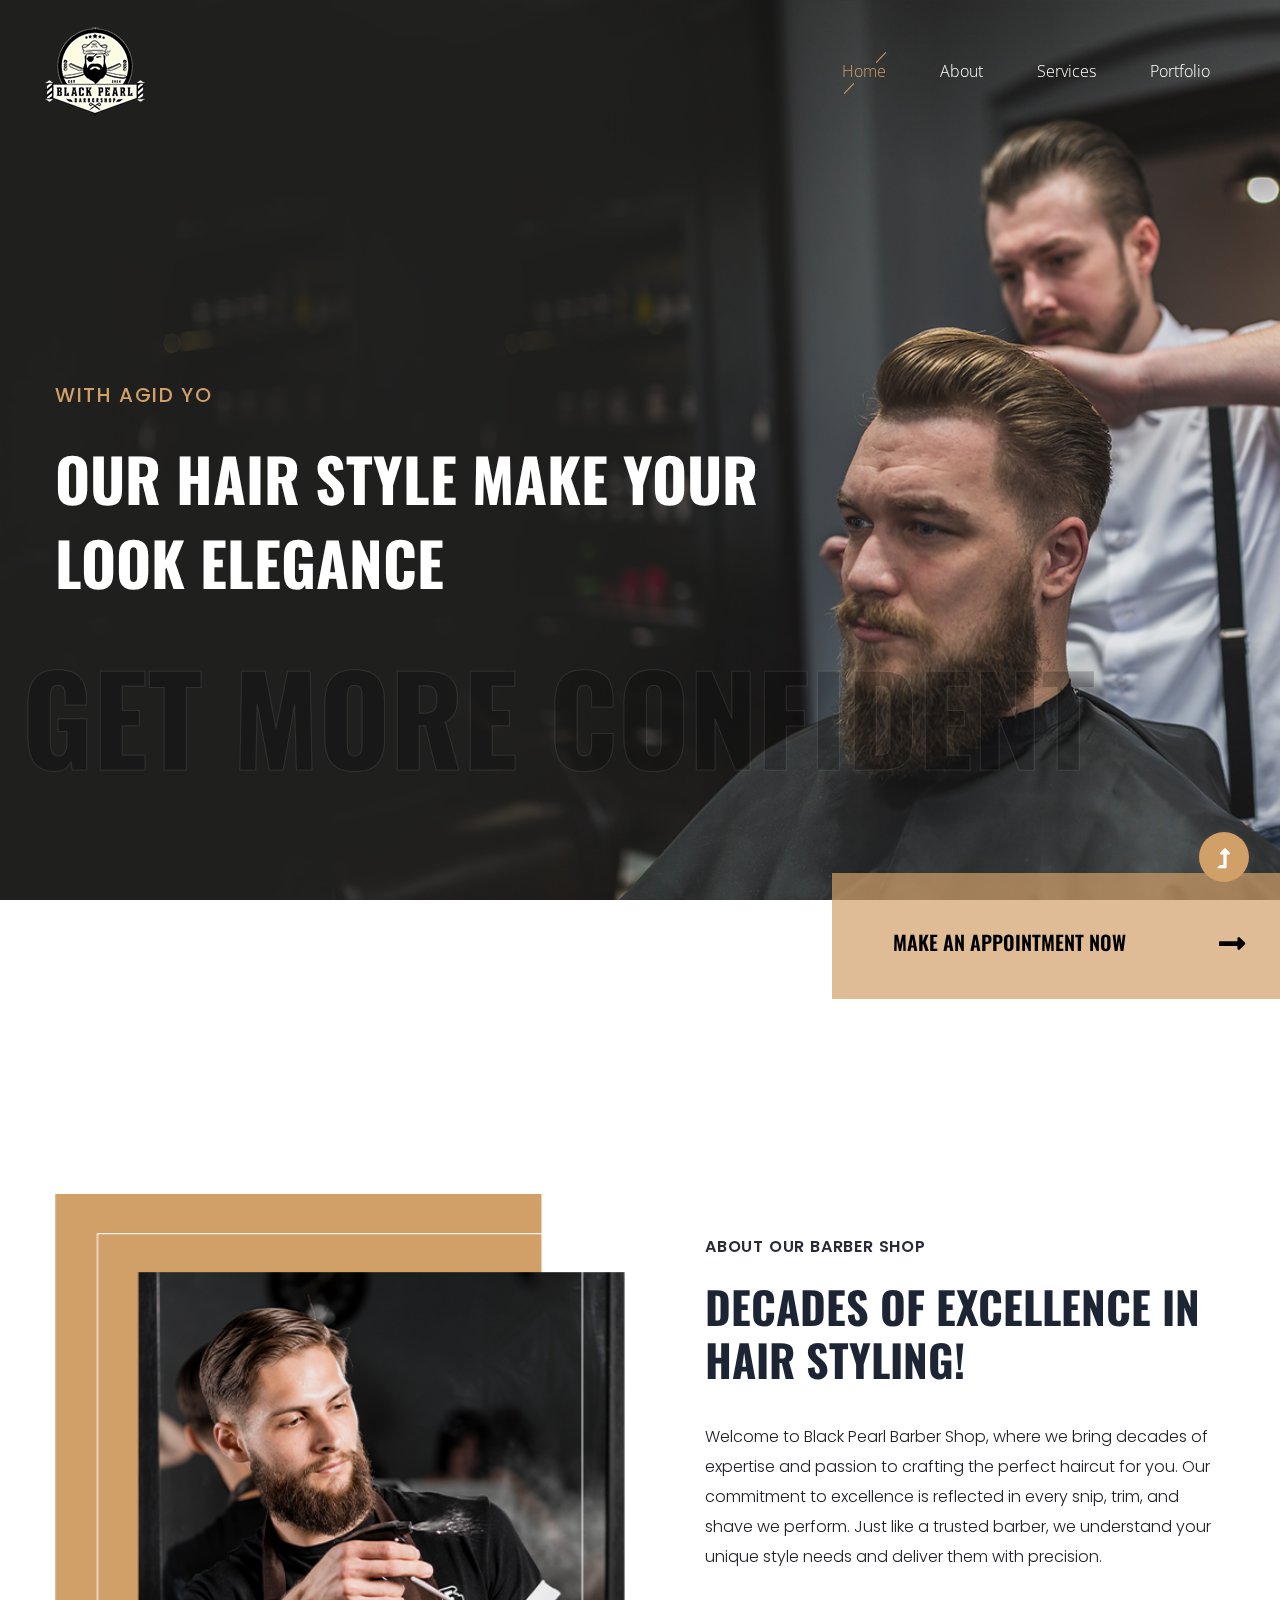
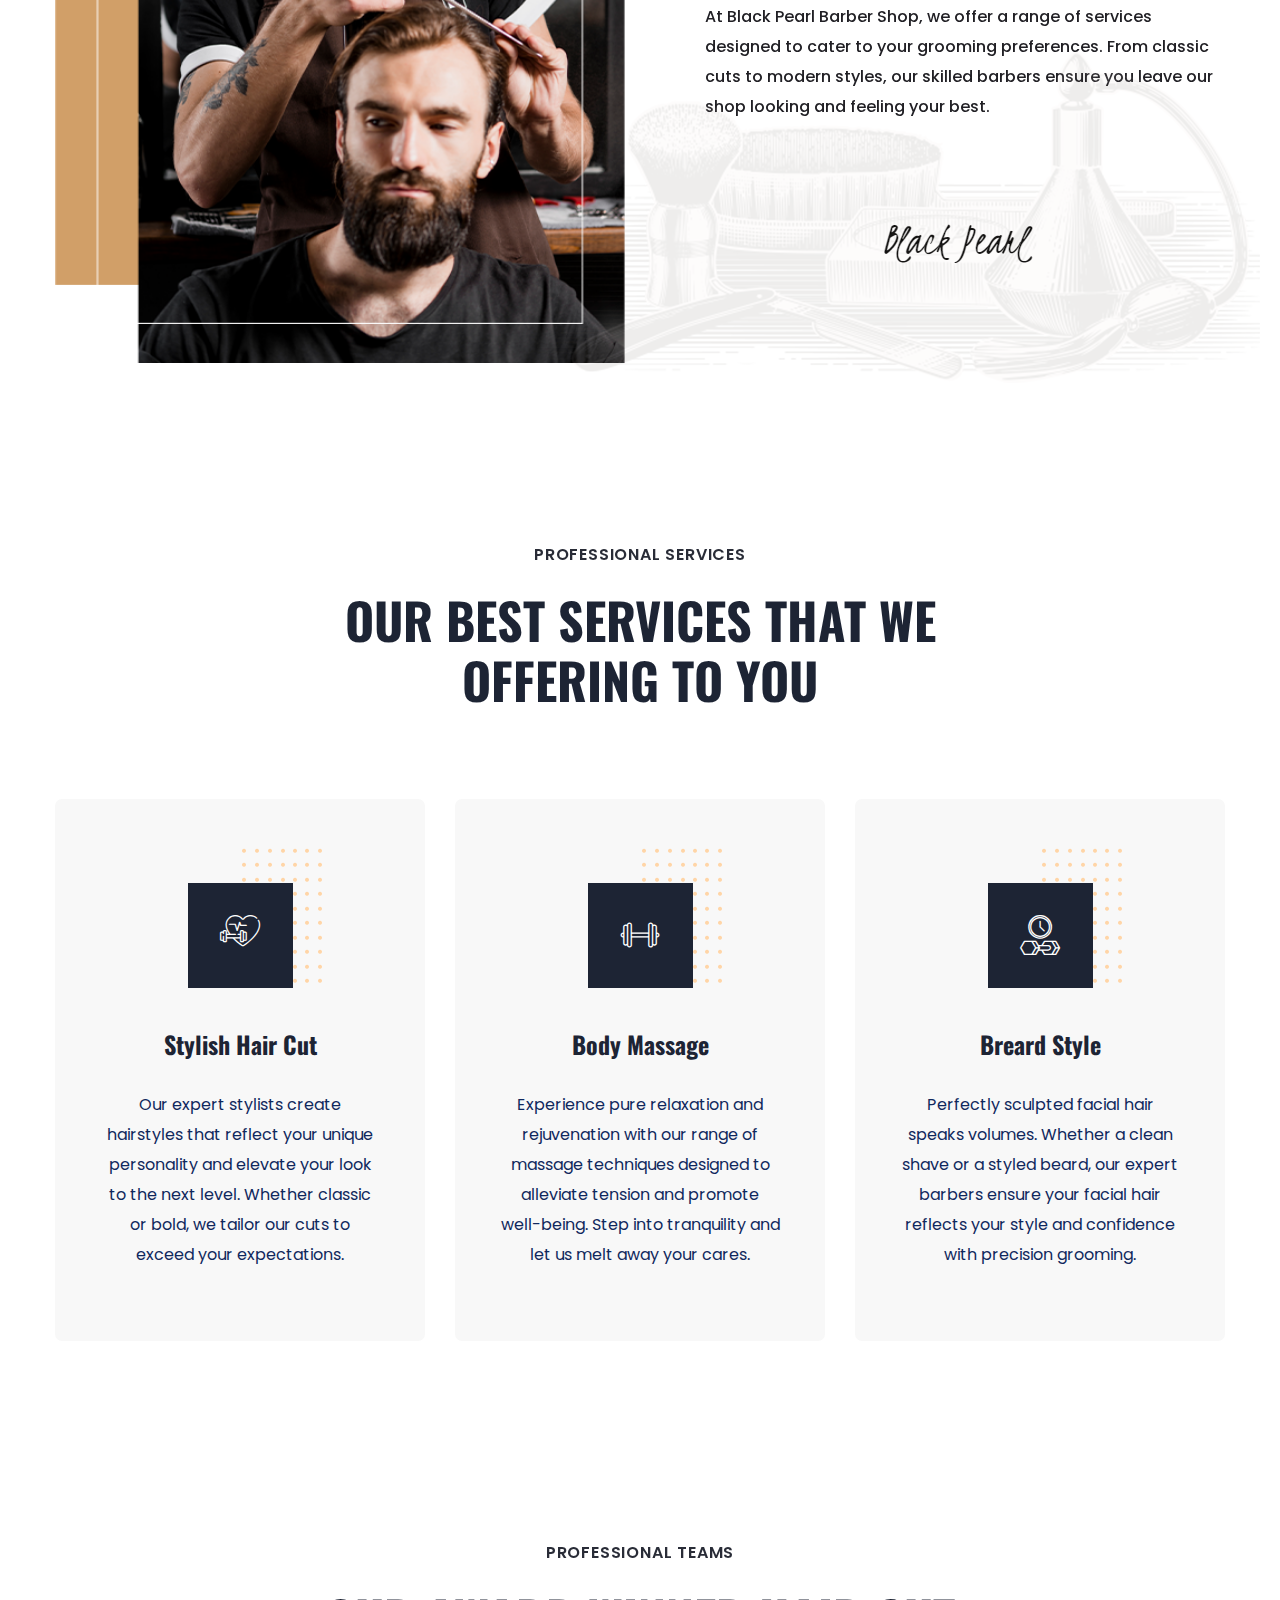
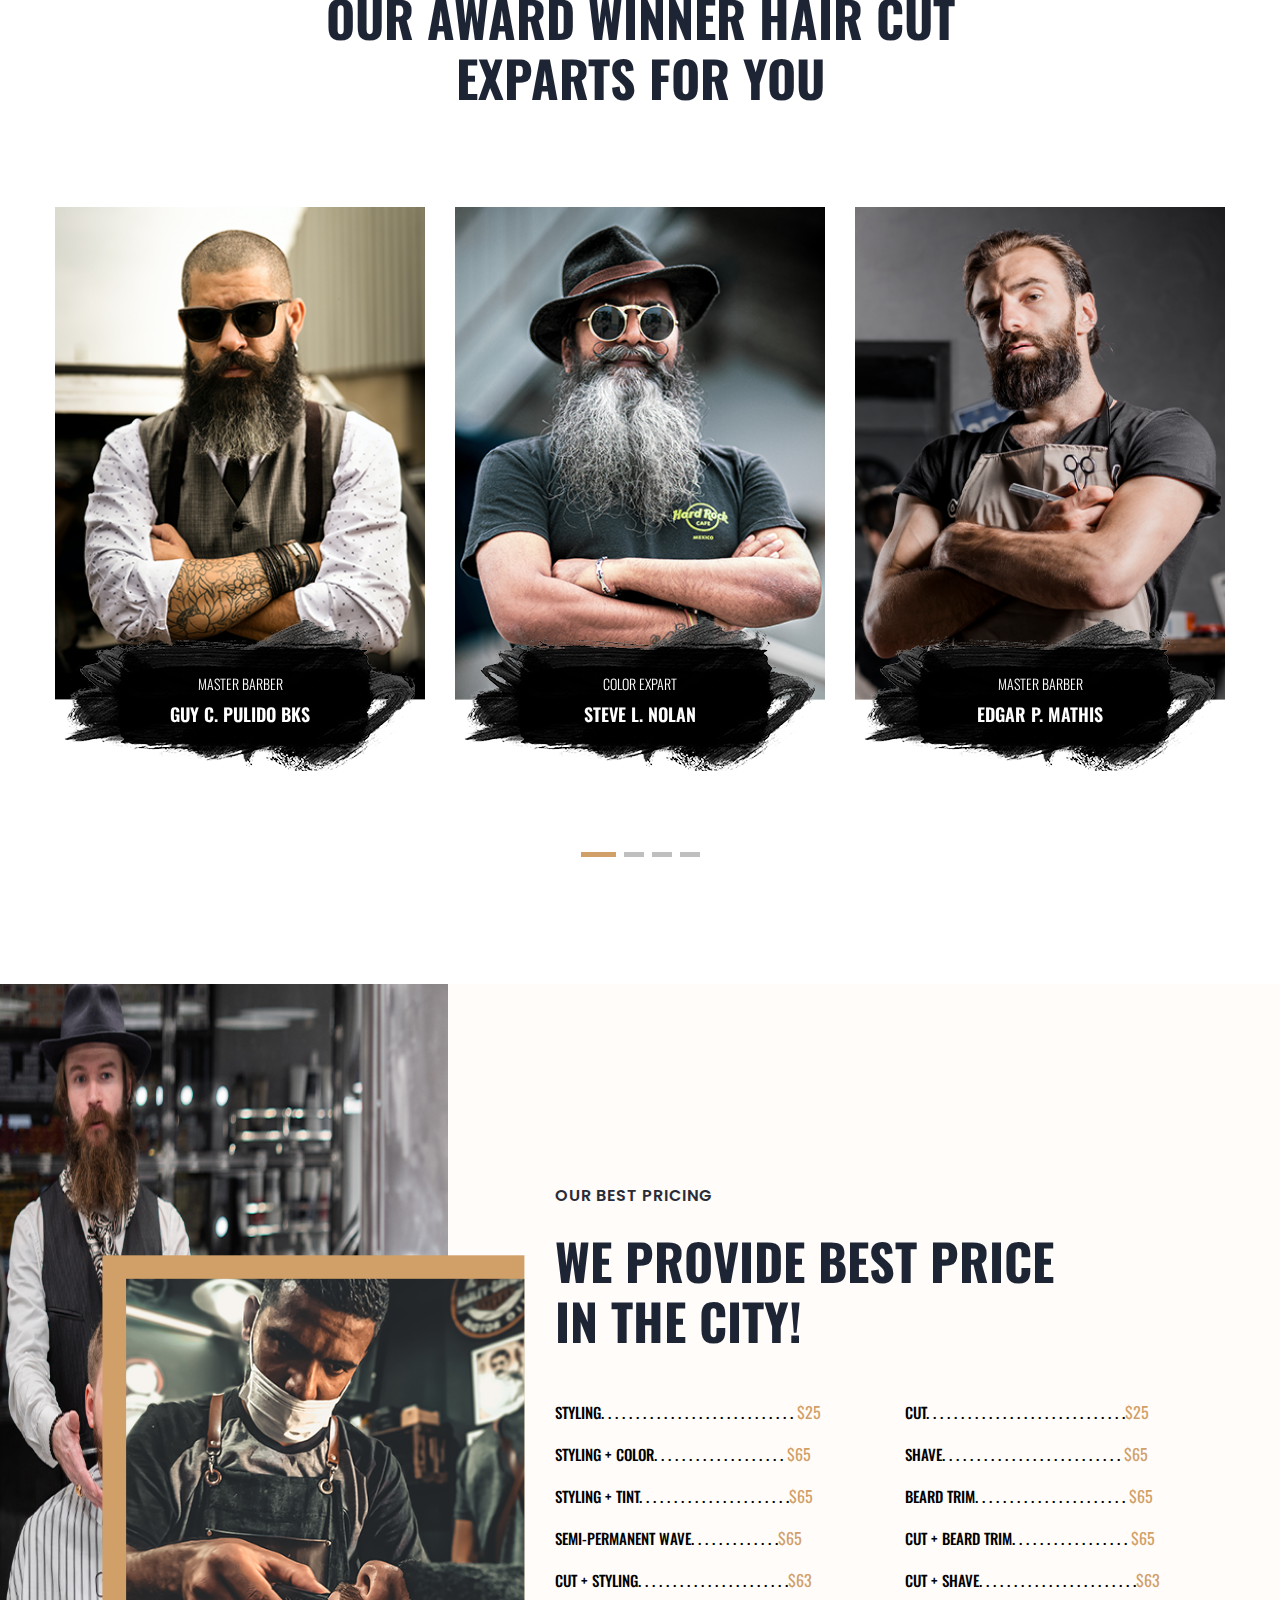
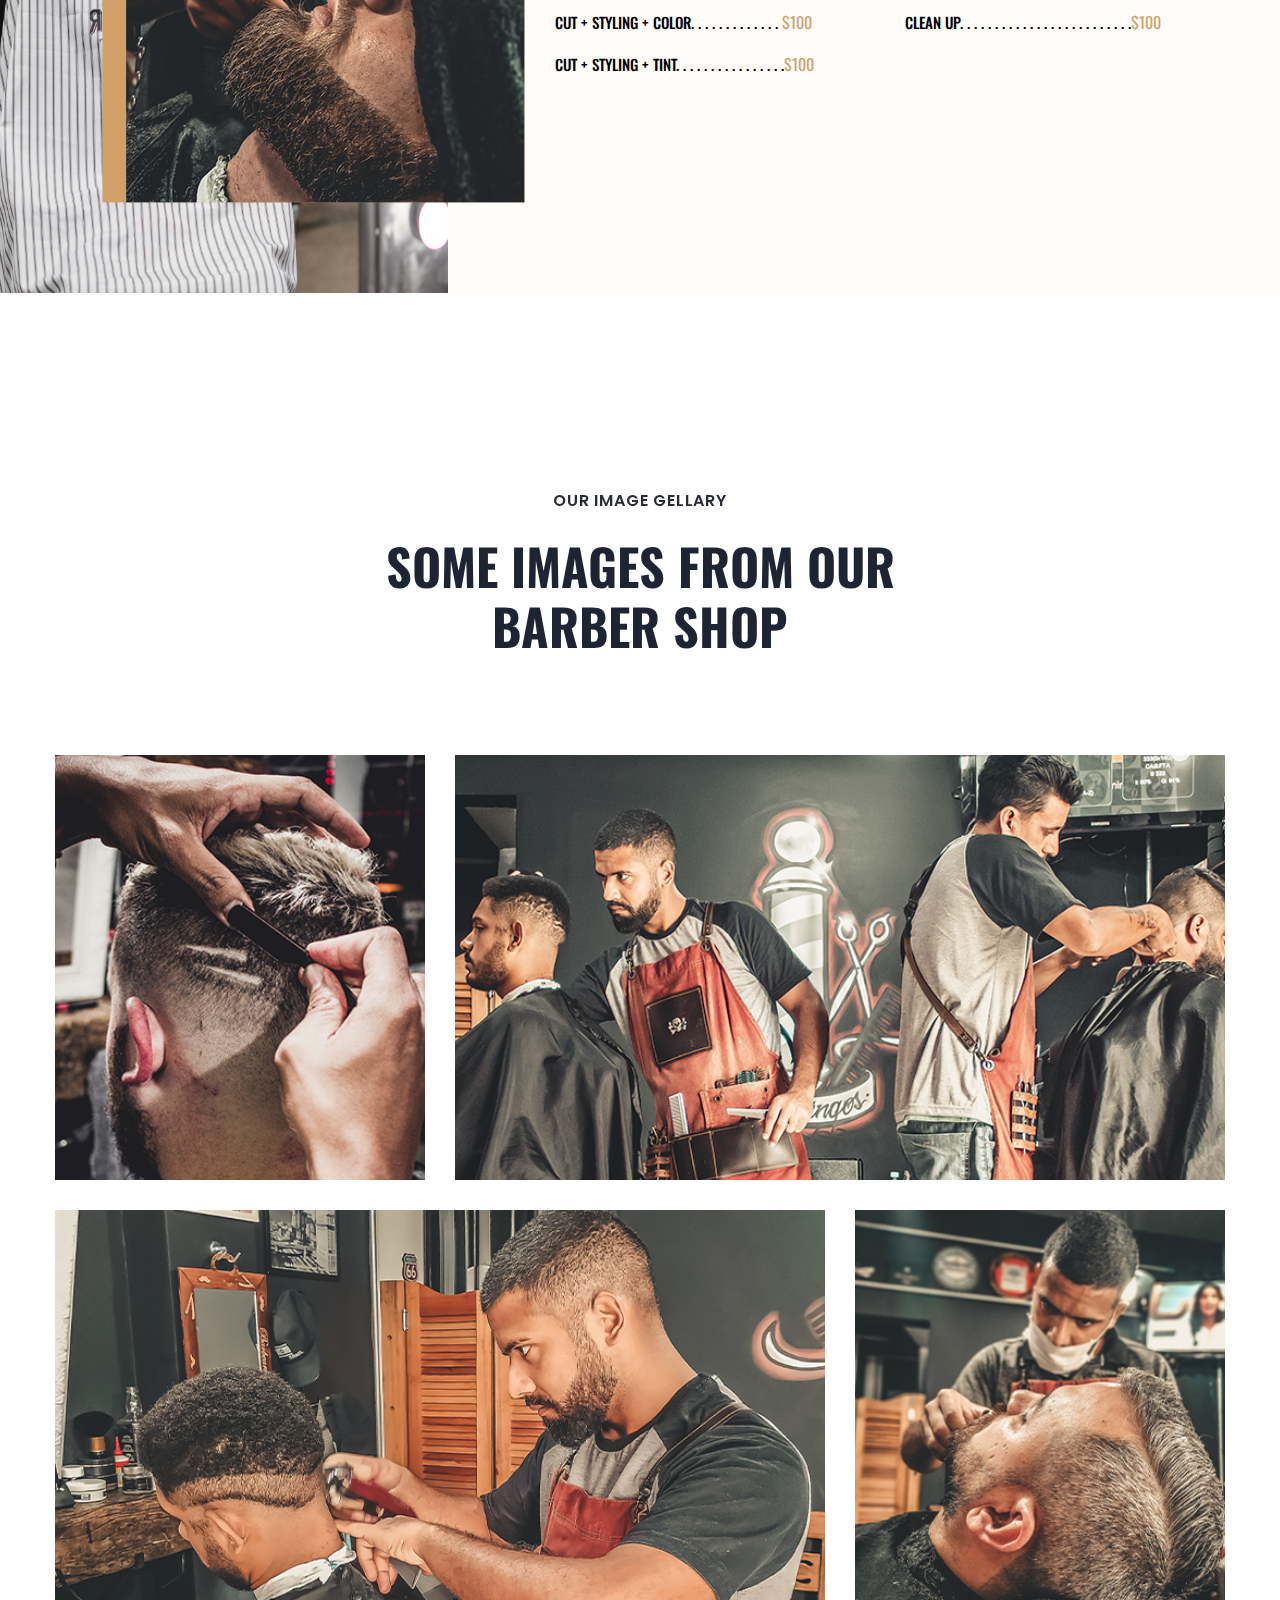
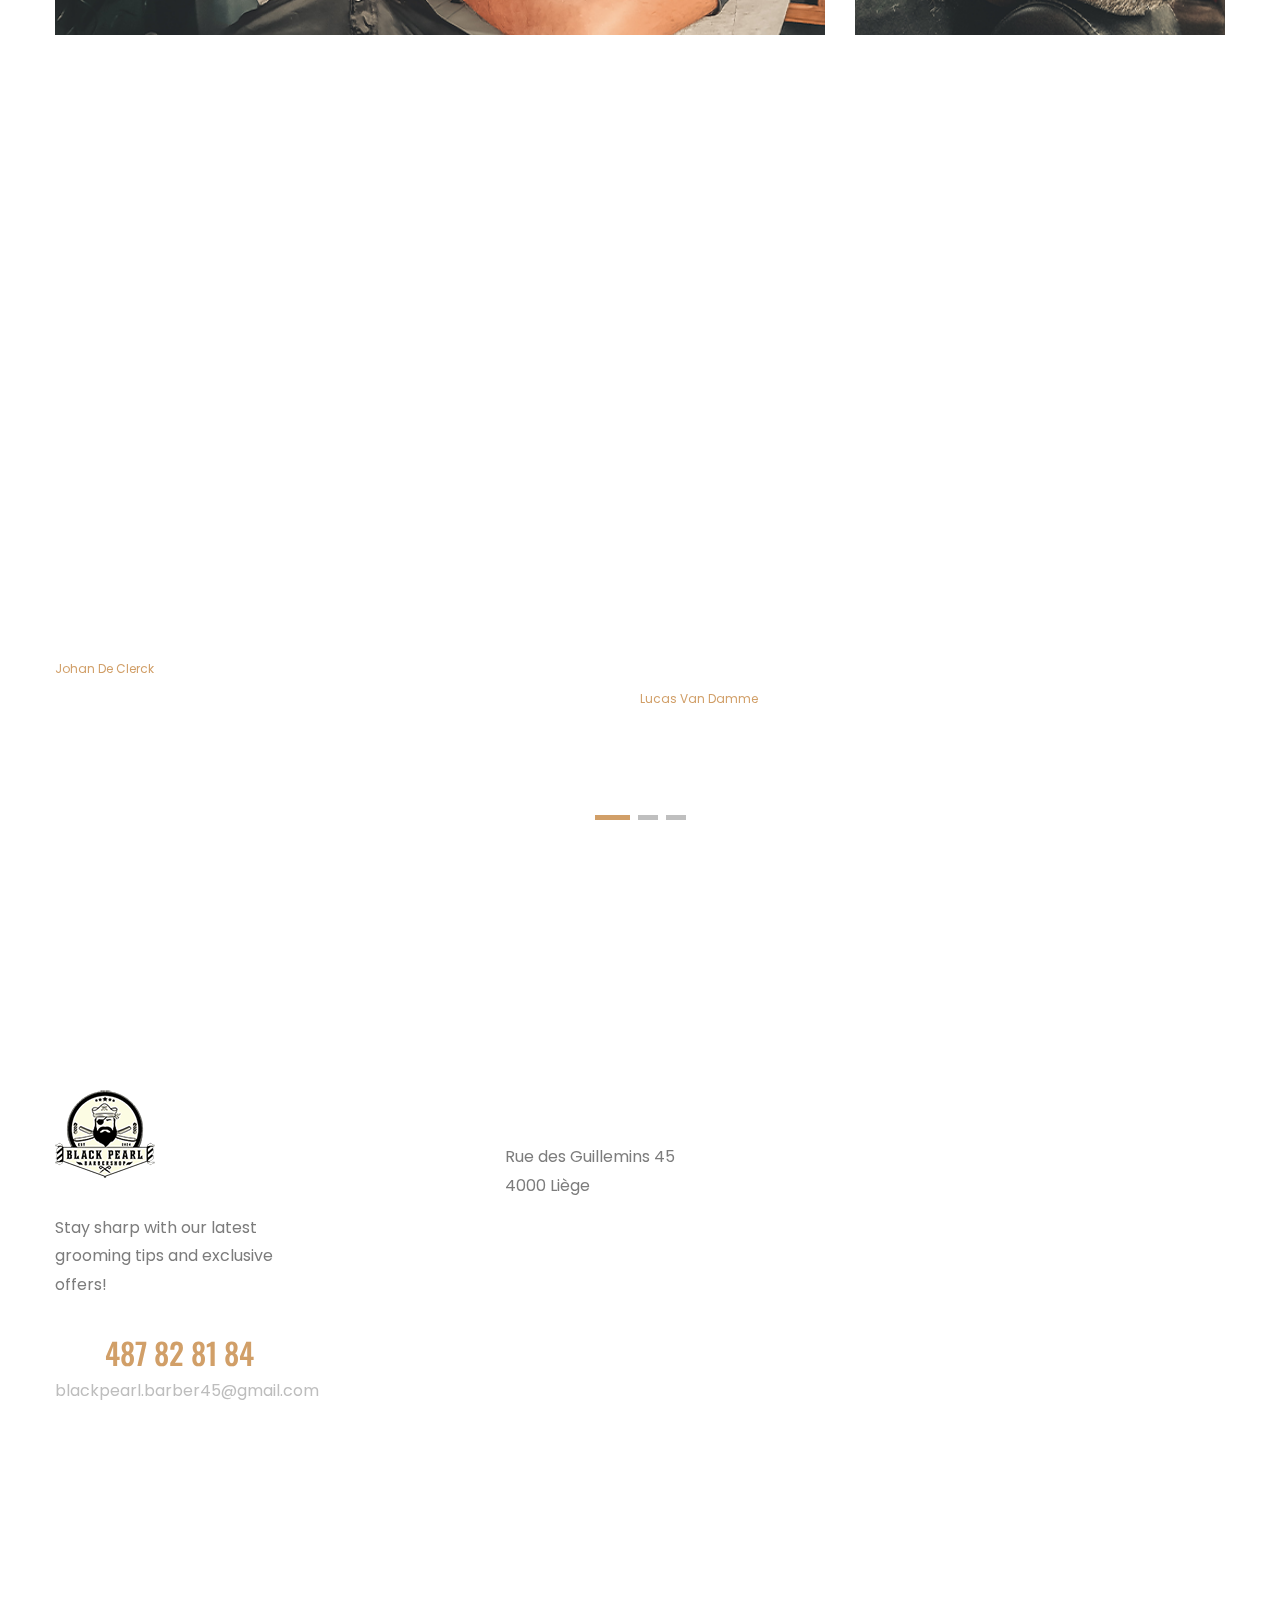
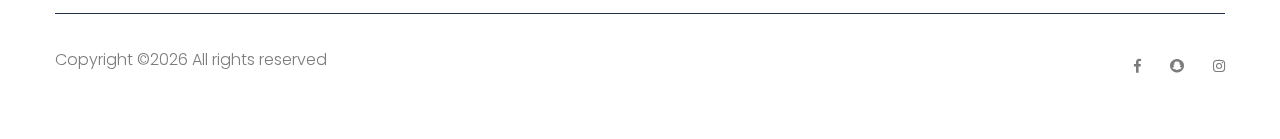
==== commit 978aa754: "update" ====
--- a/index.html
+++ b/index.html
@@ -114,6 +114,14 @@
             <h2>Get More confident</h2>
         </div>
 
+        <!-- Arrow -->
+        <div class="thumb-content-box">
+            <div class="thumb-content">
+                <h3>make an appointment now</h3>
+                <a href="#footer"> <i class="fas fa-long-arrow-alt-right"></i></a>
+            </div>
+        </div>
+
     </div>
     <!-- slider Area End-->
     <!--? About Area Start -->
@@ -128,17 +136,14 @@
                 </div>
                 <div class="col-lg-6 col-md-12">
                     <div class="about-caption">
-                        <!-- Section Tittle -->
+                        <!-- Section Title -->
                         <div class="section-tittle section-tittle3 mb-35">
-                            <span>About Our company</span>
-                            <h2>52 Years Of Experience In Hair cut!</h2>
-                        </div>
-                        <p class="mb-30 pera-bottom">Brook presents your services with flexible, convenient and cdpoe
-                            layouts. You can select your favorite layouts & elements for cular ts with unlimited
-                            ustomization possibilities. Pixel-perfreplication of the designers is intended.</p>
-                        <p class="pera-top mb-50">Brook presents your services with flexible, convefnient and ent
-                            anipurpose layouts. You can select your favorite.</p>
-                        <img src="assets/img/gallery/signature.png" alt="">
+                            <span>About Our Barber Shop</span>
+                            <h2>Decades of Excellence in Hair Styling!</h2>
+                        </div>
+                        <p class="mb-30 pera-bottom">Welcome to Black Pearl Barber Shop, where we bring decades of expertise and passion to crafting the perfect haircut for you. Our commitment to excellence is reflected in every snip, trim, and shave we perform. Just like a trusted barber, we understand your unique style needs and deliver them with precision.</p>
+                        <p class="pera-top mb-50">At Black Pearl Barber Shop, we offer a range of services designed to cater to your grooming preferences. From classic cuts to modern styles, our skilled barbers ensure you leave our shop looking and feeling your best.</p>
+                        <img src="assets/img/gallery/signature.png" alt="Signature">
                     </div>
                 </div>
             </div>
@@ -170,8 +175,8 @@
                         </div>
                         <div class="service-cap">
                             <h4><a href="#">Stylish Hair Cut</a></h4>
-                            <p>Sorem spsum dolor sit amsectetur adipisclit, seddo eiusmod tempor incididunt ut
-                                laborea.</p>
+                            <p>Our expert stylists create hairstyles that reflect your unique personality and elevate your look to the next level. Whether classic or bold, we tailor our cuts to exceed your expectations.</p>
+
                         </div>
                     </div>
                 </div>
@@ -181,9 +186,9 @@
                             <i class="flaticon-fitness"></i>
                         </div>
                         <div class="service-cap">
-                            <h4><a href="#">Body Massege</a></h4>
-                            <p>Sorem spsum dolor sit amsectetur adipisclit, seddo eiusmod tempor incididunt ut
-                                laborea.</p>
+                            <h4><a href="#">Body Massage</a></h4>
+                            <p>Experience pure relaxation and rejuvenation with our range of massage techniques designed to alleviate tension and promote well-being. Step into tranquility and let us melt away your cares.</p>
+
                         </div>
                     </div>
                 </div>
@@ -194,8 +199,8 @@
                         </div>
                         <div class="service-cap">
                             <h4><a href="#">Breard Style</a></h4>
-                            <p>Sorem spsum dolor sit amsectetur adipisclit, seddo eiusmod tempor incididunt ut
-                                laborea.</p>
+                            <p>Perfectly sculpted facial hair speaks volumes. Whether a clean shave or a styled beard, our expert barbers ensure your facial hair reflects your style and confidence with precision grooming.</p>
+
                         </div>
                     </div>
                 </div>
@@ -368,9 +373,9 @@
                         </svg>
                     </div>
                     <div class="cut-descriptions">
-                        <p>Vestibulum varius, velit sit amet tempor efficitur, ligula mi lacinia libero, vehicula dui
-                            nisi eget purus. Integer cursus nibh non risus maximus dictum. Suspendis.</p>
-                        <span>JONT NICOLIN KOOK</span>
+                        <p>Had a fantastic experience at Black Pearl Barber Shop! The barbers are incredibly skilled and attentive. Left feeling confident and refreshed. Highly recommended!</p>
+                        <span>Johan De Clerck</span>
+
                     </div>
                 </div>
                 <div class="single-cut">
@@ -382,9 +387,9 @@
                         </svg>
                     </div>
                     <div class="cut-descriptions">
-                        <p>Vestibulum varius, velit sit amet tempor efficitur, ligula mi lacinia libero, vehicula dui
-                            nisi eget purus. Integer cursus nibh non risus maximus dictum. Suspendis.</p>
-                        <span>JONT NICOLIN KOOK</span>
+                        <p>I've been a regular at Black Pearl for years now, and they never disappoint. The atmosphere is welcoming, and the barbers are true professionals. Always satisfied with the results!</p>
+                        <span>Lucas Van Damme</span>
+
                     </div>
                 </div>
                 <div class="single-cut">
@@ -396,9 +401,8 @@
                         </svg>
                     </div>
                     <div class="cut-descriptions">
-                        <p>Vestibulum varius, velit sit amet tempor efficitur, ligula mi lacinia libero, vehicula dui
-                            nisi eget purus. Integer cursus nibh non risus maximus dictum. Suspendis.</p>
-                        <span>JONT NICOLIN KOOK</span>
+                        <p>The beard styling service at Black Pearl is top-notch. The barbers have an eye for detail and always leave my beard looking clean and well-groomed. Highly recommended!</p>
+                        <span>Thierry Dubois</span>
                     </div>
                 </div>
             </div>
@@ -408,7 +412,7 @@
     <!--? Blog Area Start -->
     <!-- Blog Area End -->
 </main>
-<footer>
+<footer id="footer">
     <!--? Footer Start-->
     <div class="footer-area section-bg" data-background="assets/img/gallery/footer_bg.png">
         <div class="container">
@@ -422,7 +426,7 @@
                             </div>
                             <div class="footer-tittle">
                                 <div class="footer-pera">
-                                    <p class="info1">Receive updates and latest news direct from Simply enter.</p>
+                                    <p class="info1">Stay sharp with our latest grooming tips and exclusive offers!</p>
                                 </div>
                             </div>
                             <div class="footer-number">
@@ -449,15 +453,13 @@
                                 <h4>Map</h4>
                                 <div class="mapouter">
                                     <div class="gmap_canvas">
-                                        <iframe width="400" height="350" id="gmap_canvas"
+                                        <iframe class="col-12 h-100 p-0" id="gmap_canvas"
                                                 src="https://maps.google.com/maps?q=BarberShop+Black+Pearl+Belgium&t=&z=17&ie=UTF8&iwloc=&output=embed"
                                                 frameborder="0" scrolling="no" marginheight="0"
                                                 marginwidth="0"></iframe>
                                         <style>.mapouter {
                                             position: relative;
                                             text-align: right;
-                                            height: 400px;
-                                            width: 400px;
                                         }</style>
                                         <style>.gmap_canvas {
                                             overflow: hidden;
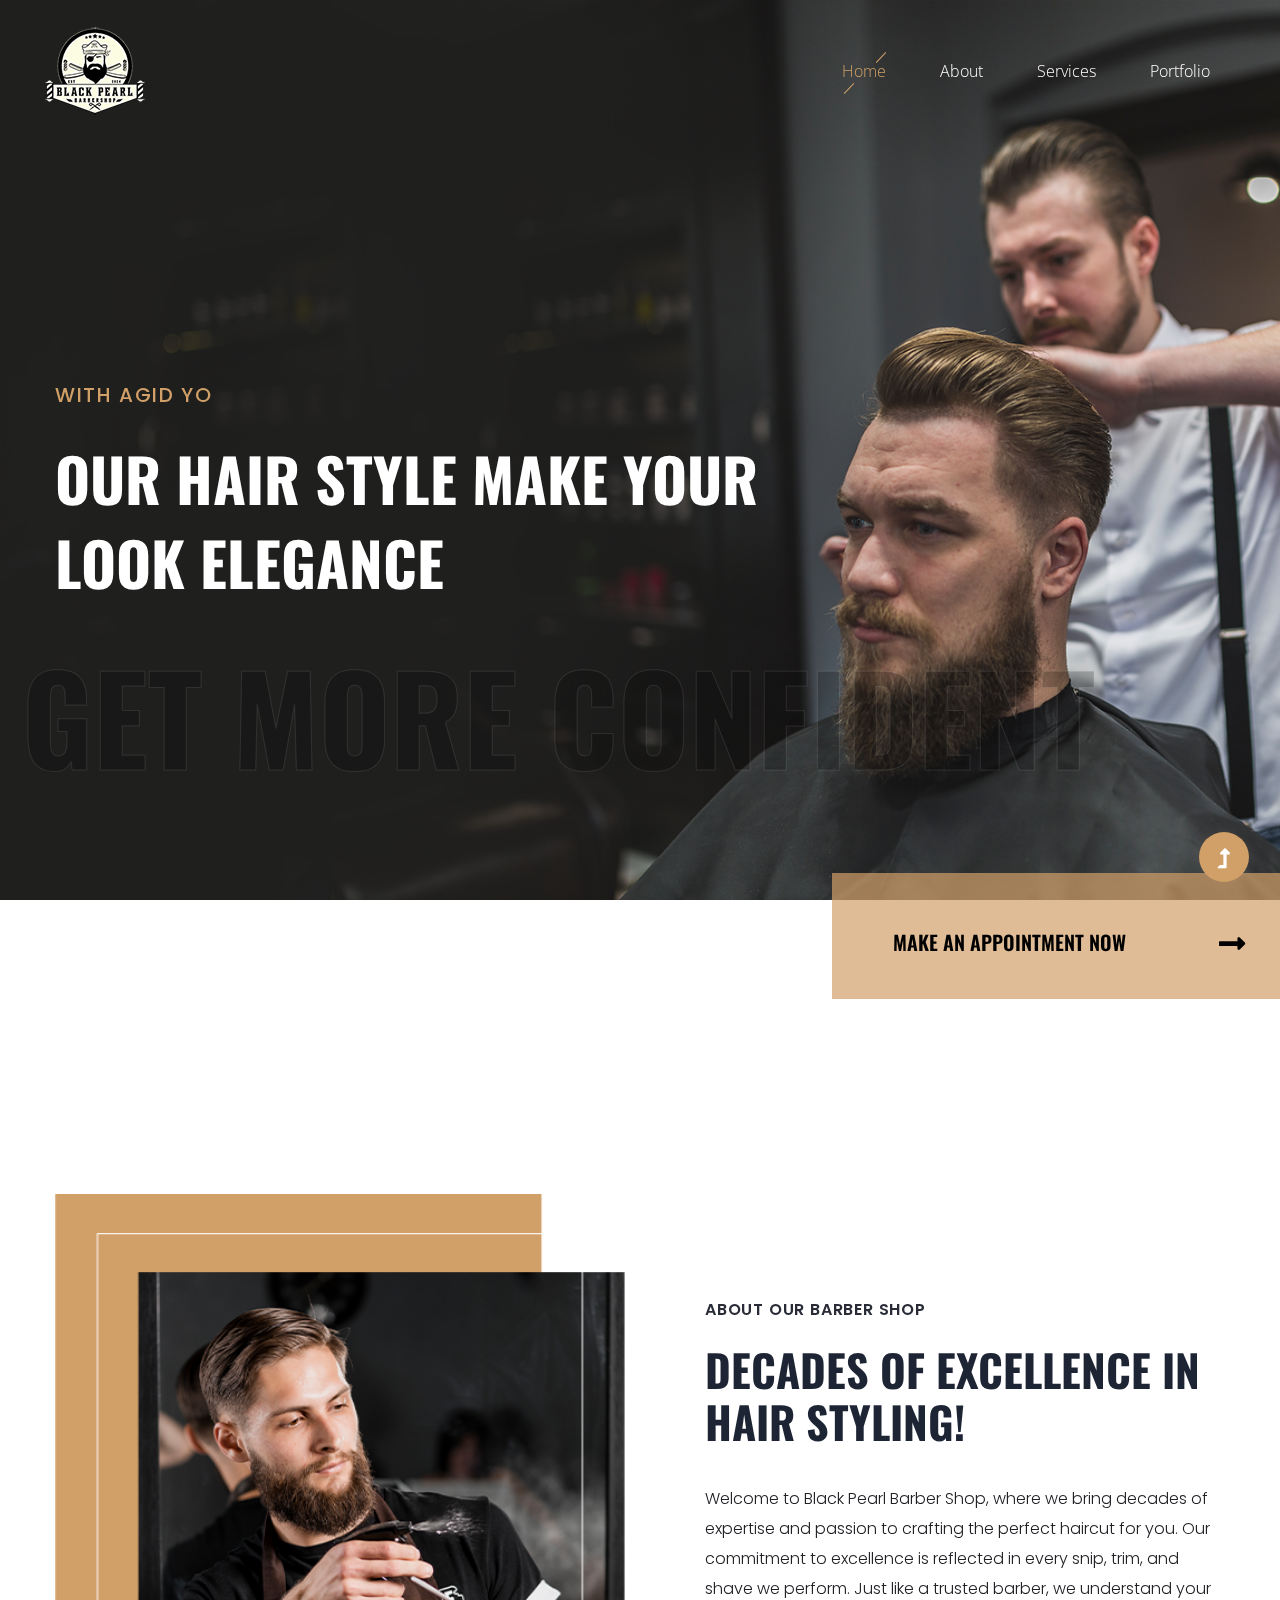
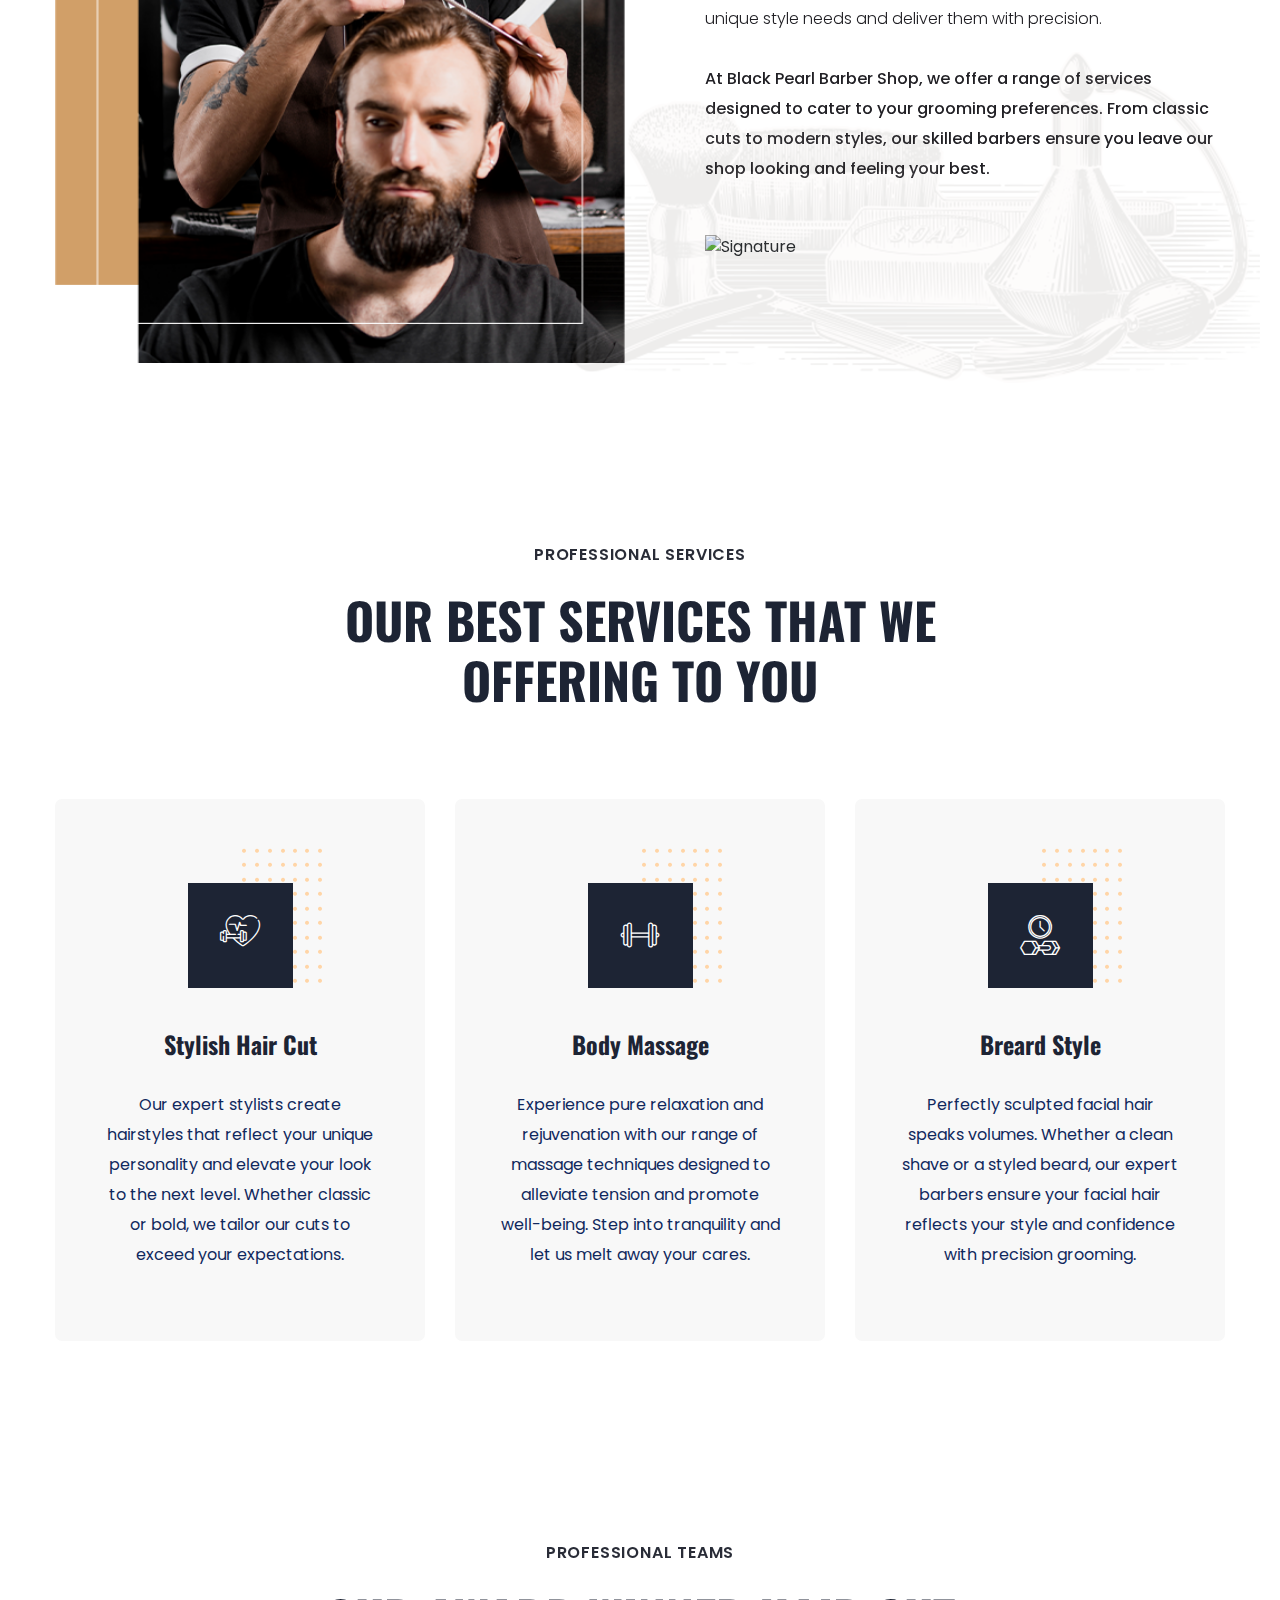
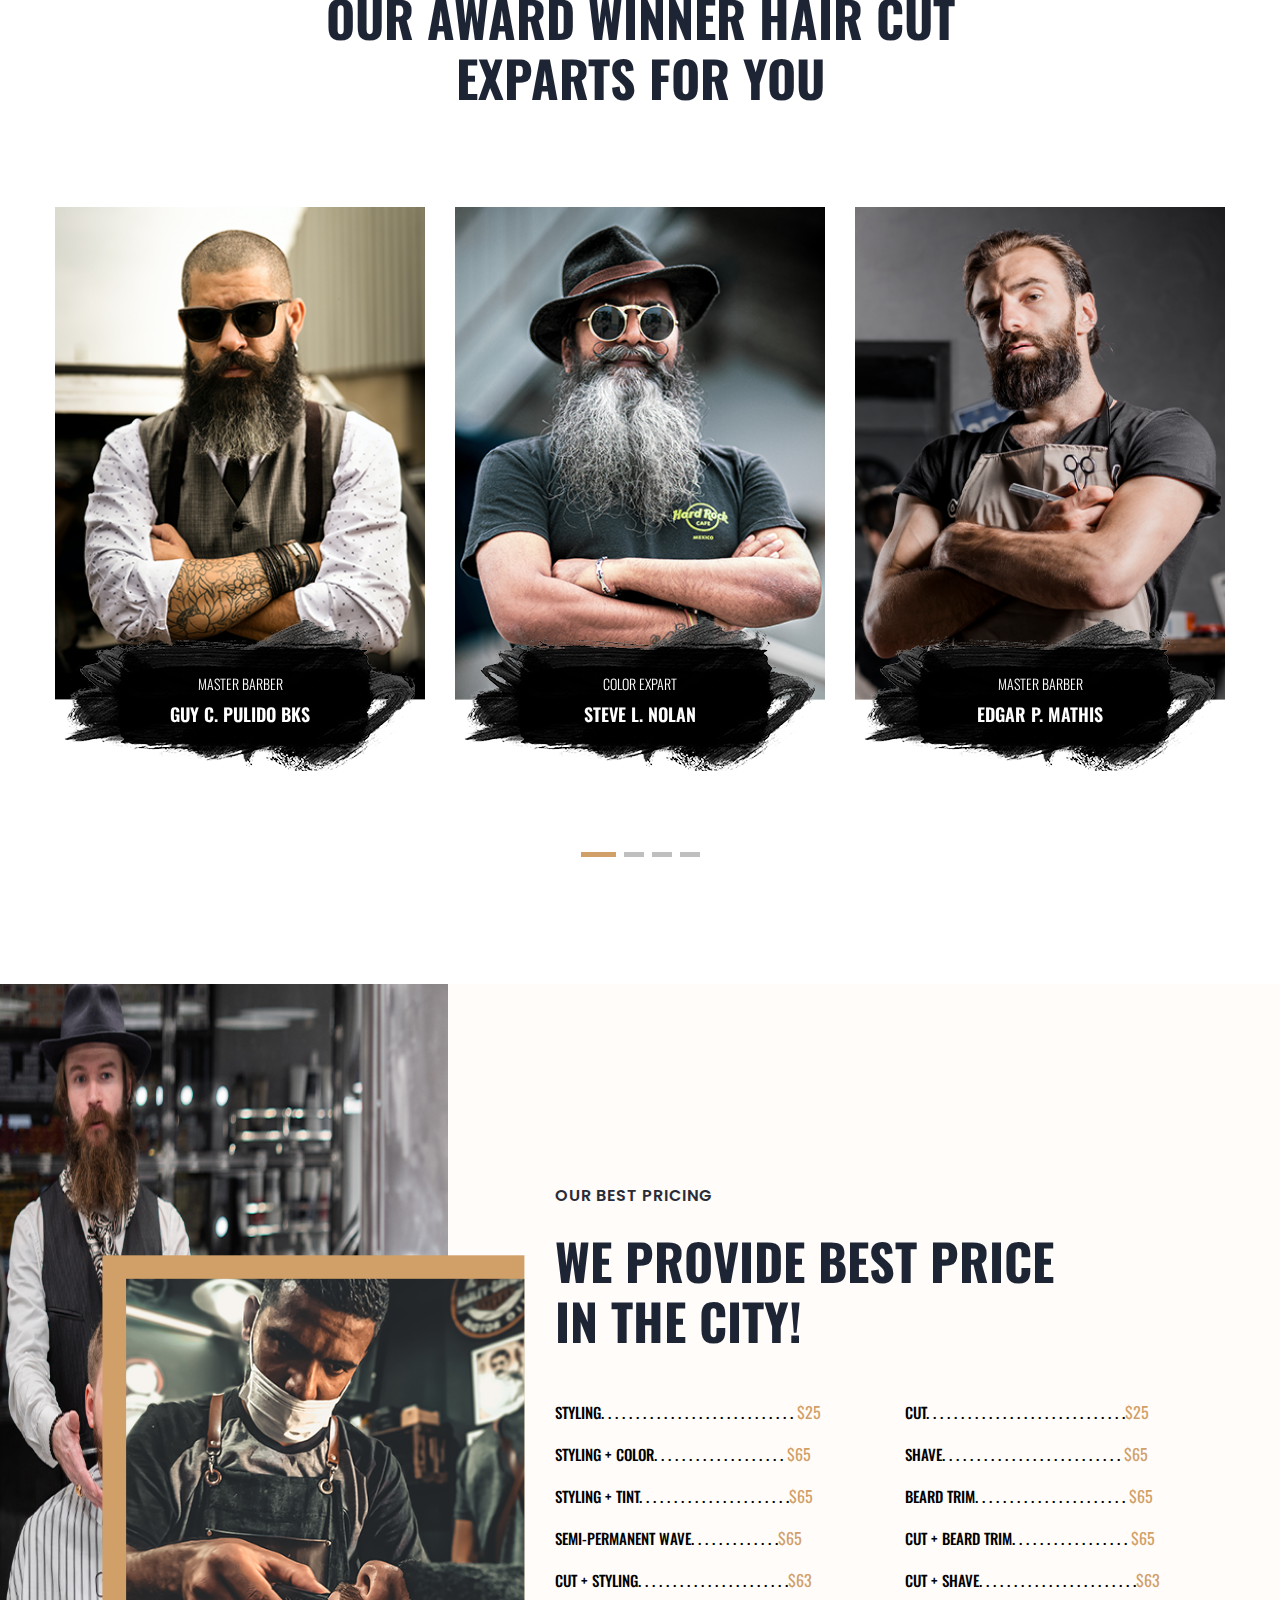
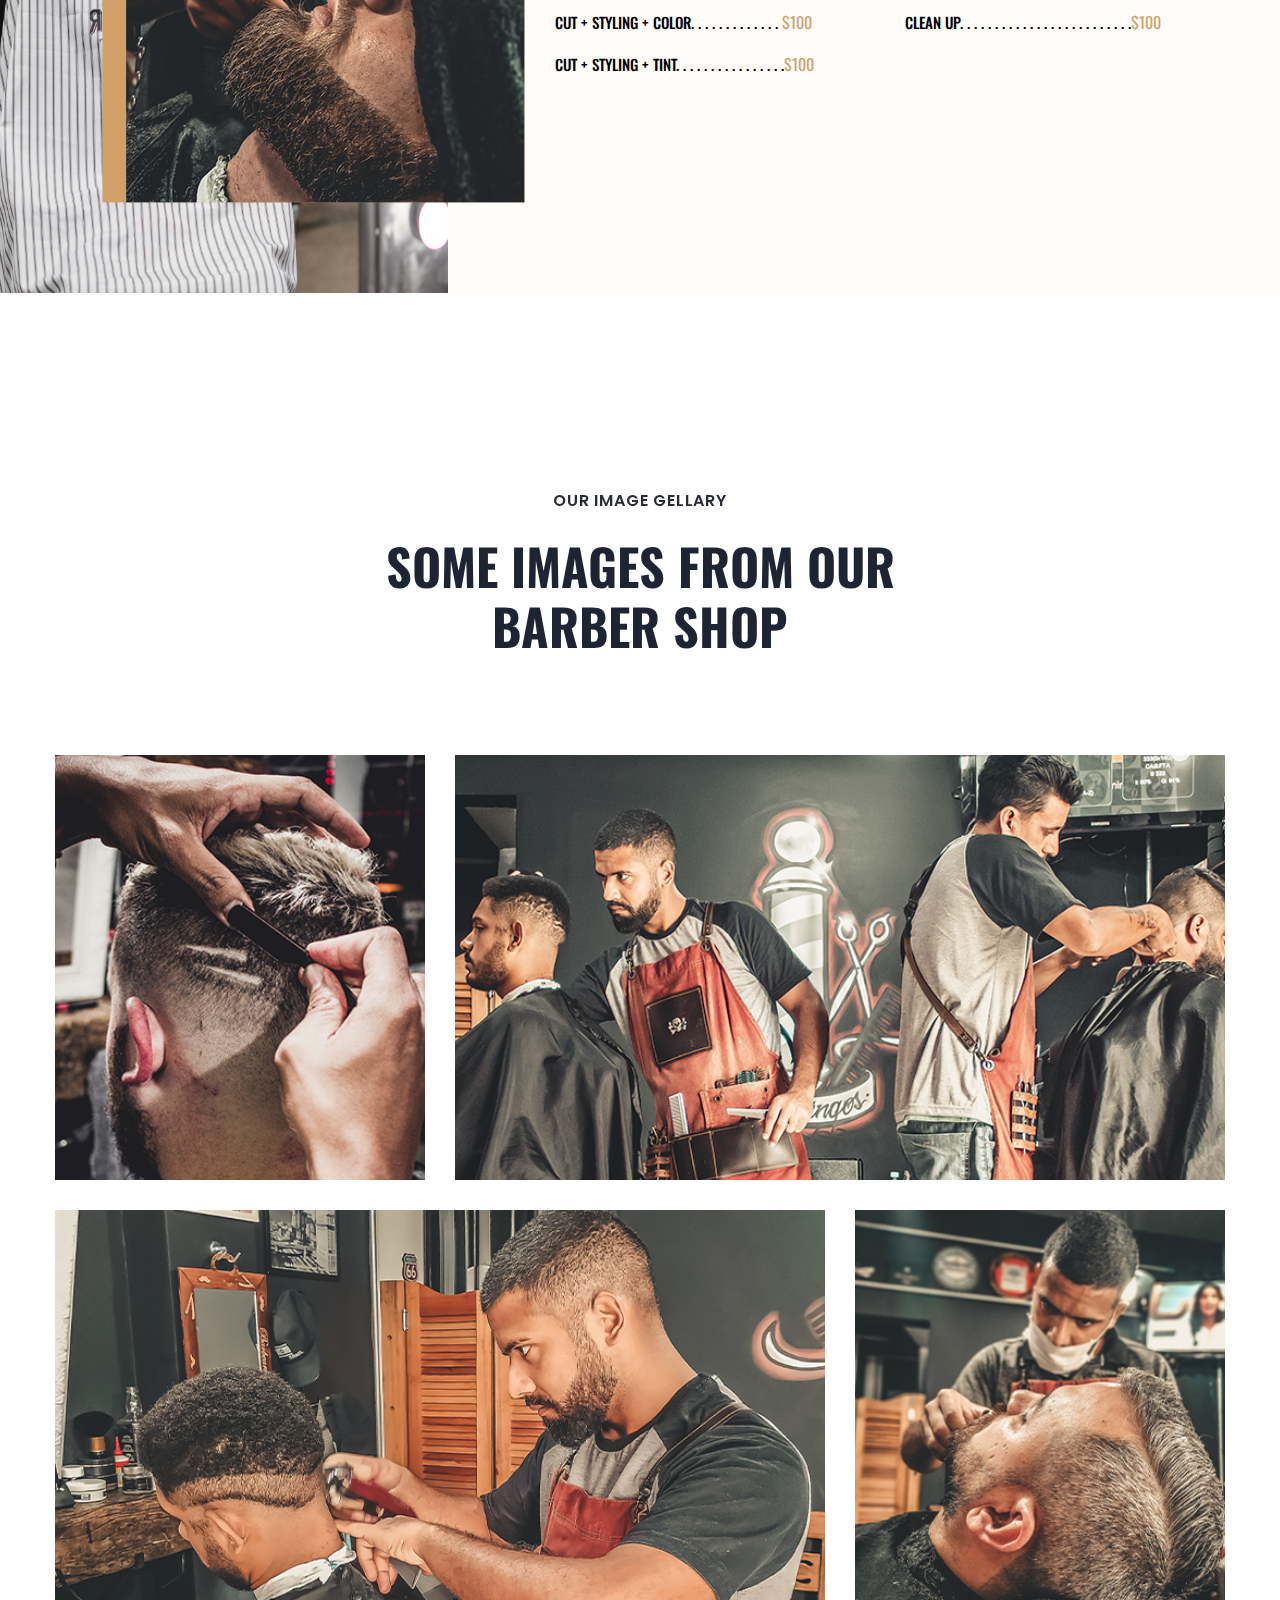
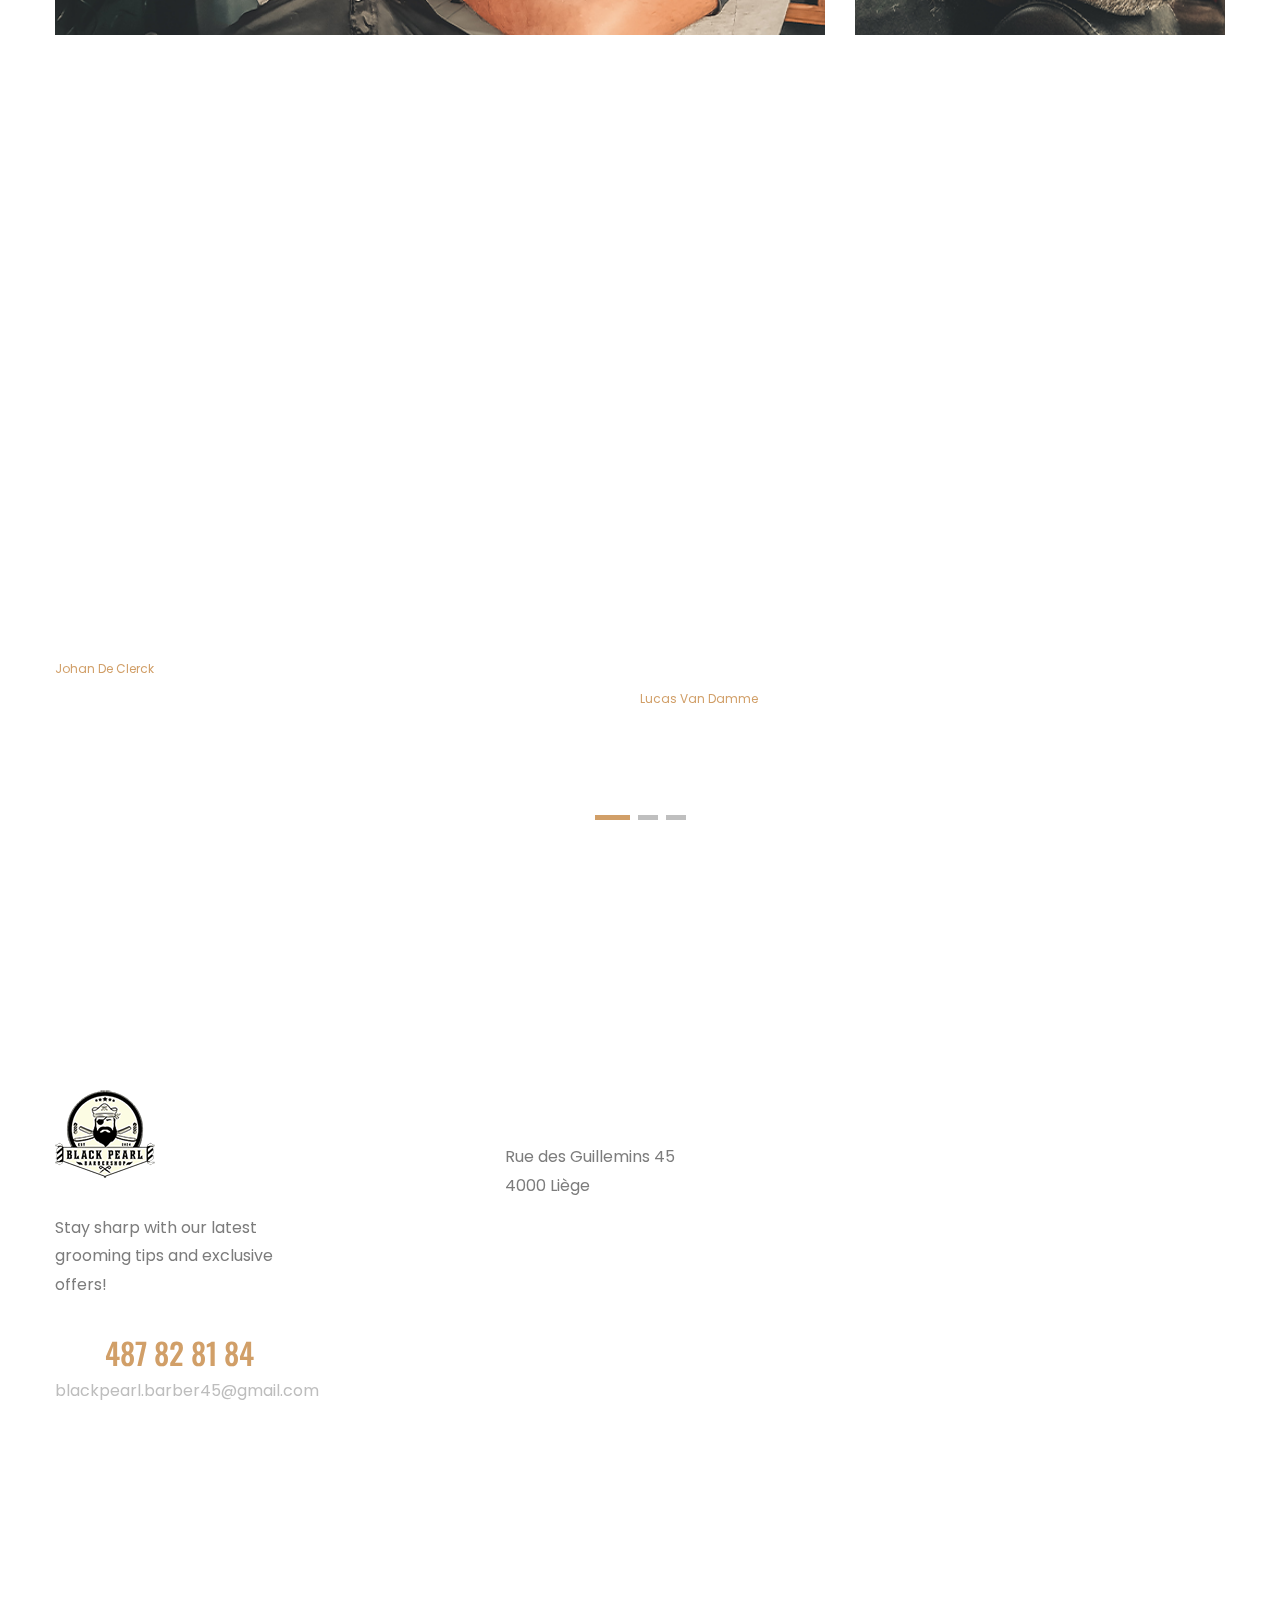
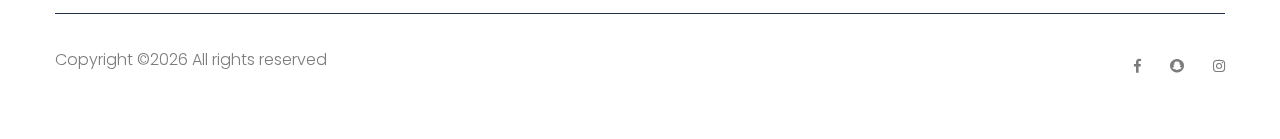
==== commit 26b9c6a1: "update" ====
--- a/index.html
+++ b/index.html
@@ -100,8 +100,7 @@
                         <div class="col-xl-8 col-lg-9 col-md-11 col-sm-10">
                             <div class="hero__caption">
                                 <span data-animation="fadeInUp" data-delay="0.2s">with agid yo</span>
-                                <h1 data-animation="fadeInUp" data-delay="0.5s">Our Hair Style make your look
-                                    elegance</h1>
+                                <h1 data-animation="fadeInUp" data-delay="0.5s">Revitalize your look with our elegant hair styling</h1>
                             </div>
                         </div>
                     </div>
@@ -143,7 +142,7 @@
                         </div>
                         <p class="mb-30 pera-bottom">Welcome to Black Pearl Barber Shop, where we bring decades of expertise and passion to crafting the perfect haircut for you. Our commitment to excellence is reflected in every snip, trim, and shave we perform. Just like a trusted barber, we understand your unique style needs and deliver them with precision.</p>
                         <p class="pera-top mb-50">At Black Pearl Barber Shop, we offer a range of services designed to cater to your grooming preferences. From classic cuts to modern styles, our skilled barbers ensure you leave our shop looking and feeling your best.</p>
-                        <img src="assets/img/gallery/signature.png" alt="Signature">
+                        <img src="assets/img/gallery/signature2.png" alt="Signature">
                     </div>
                 </div>
             </div>
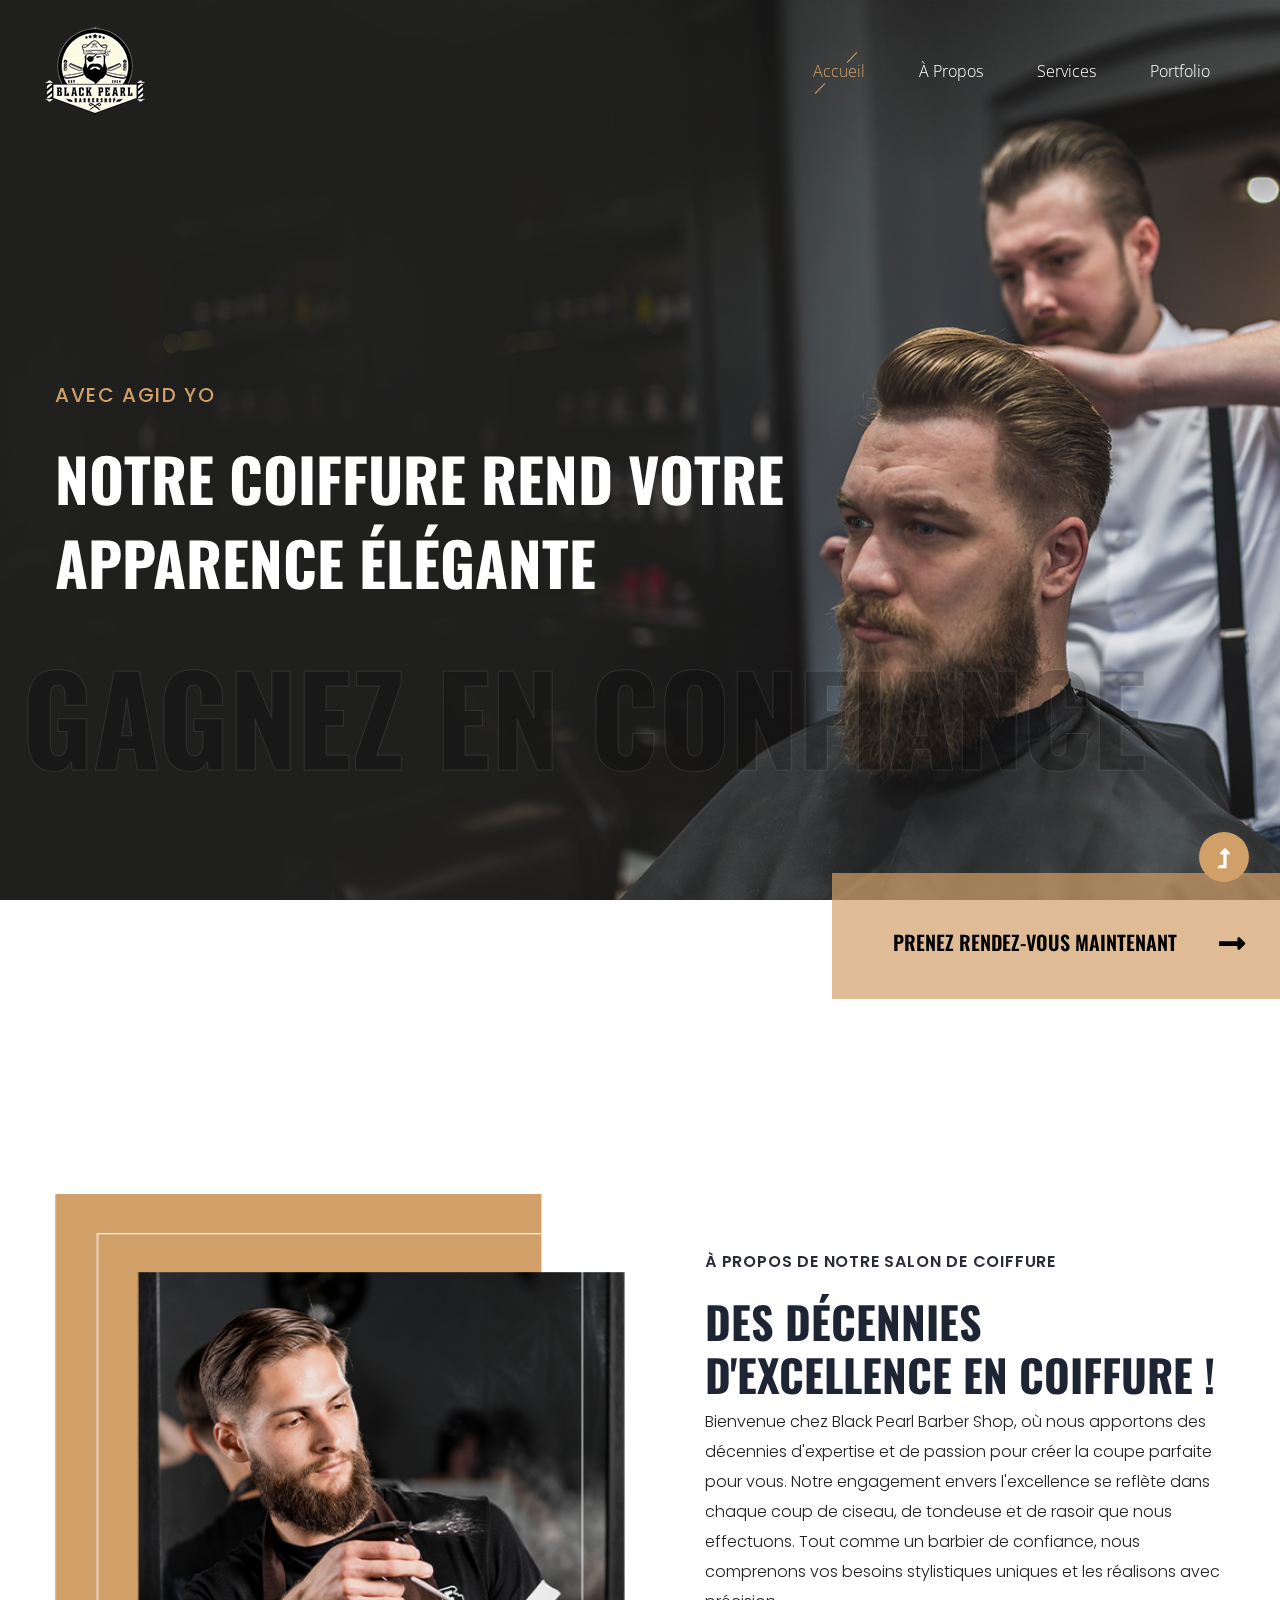
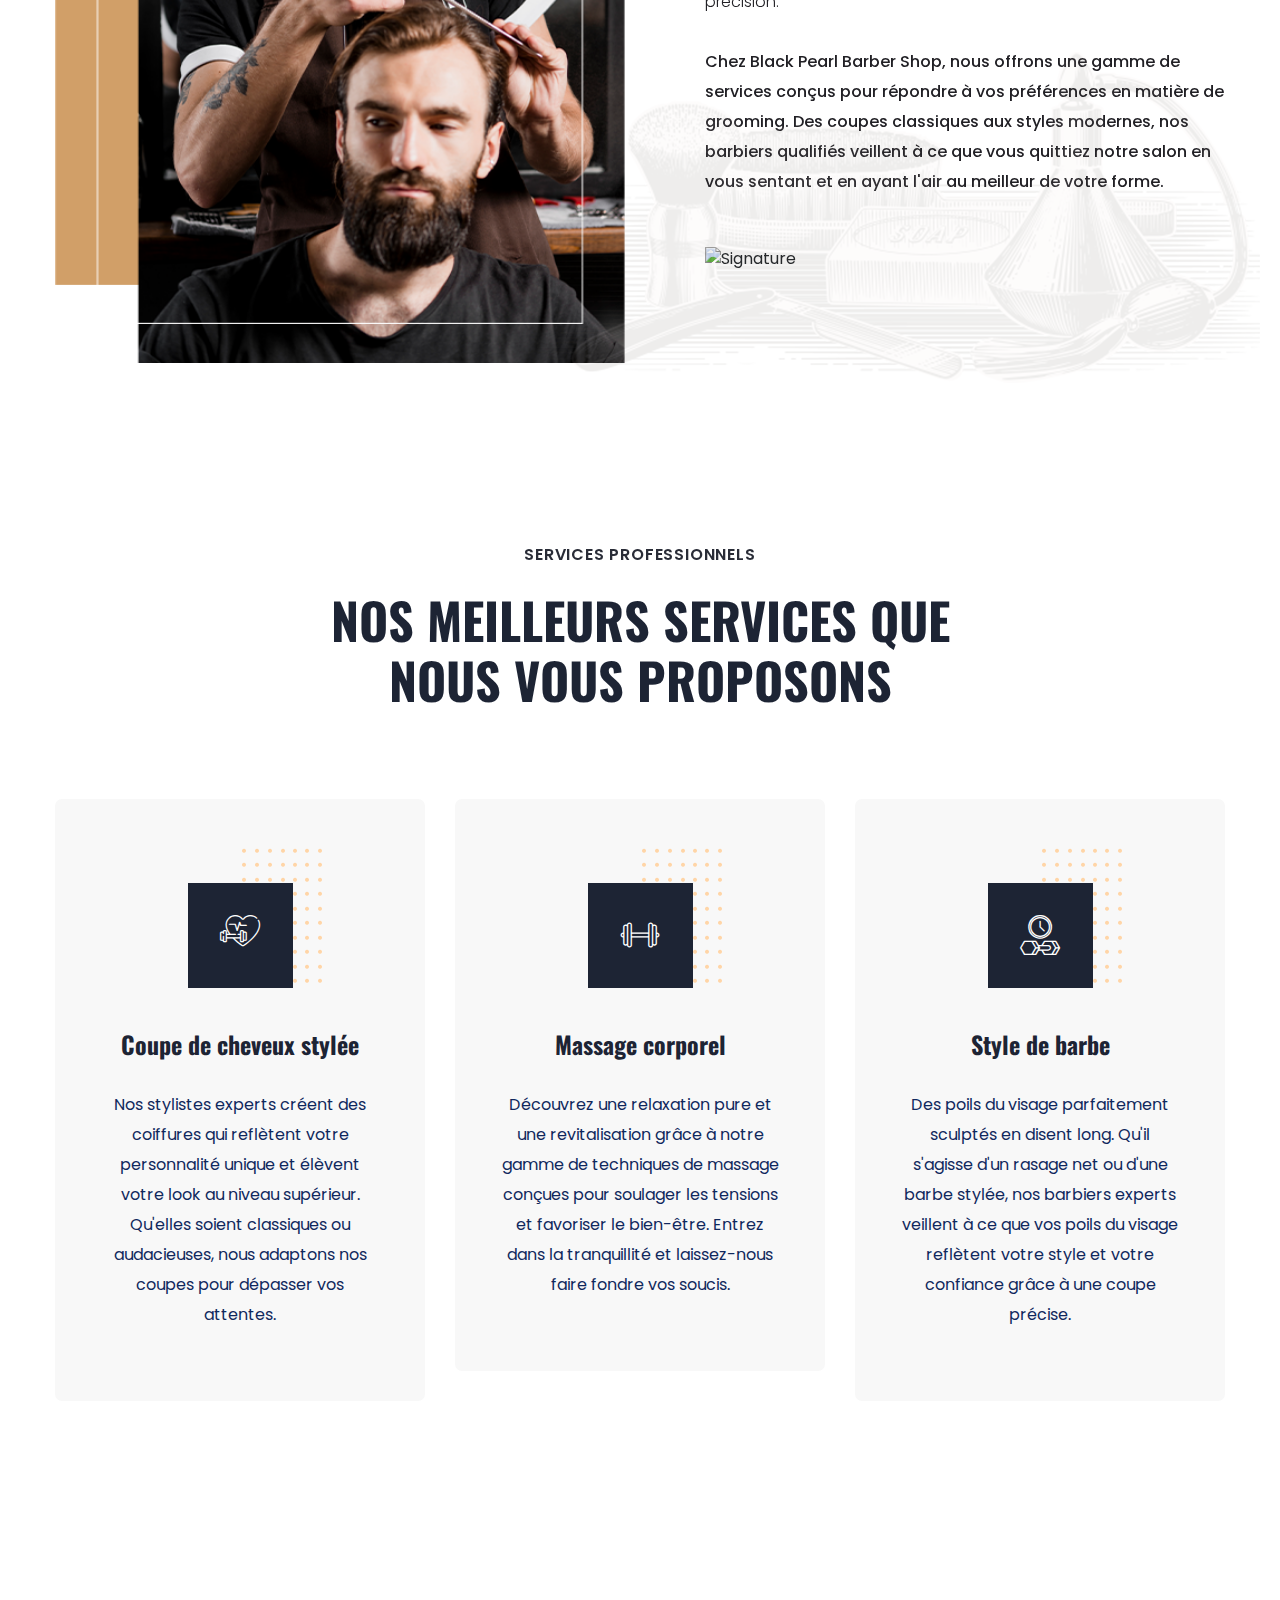
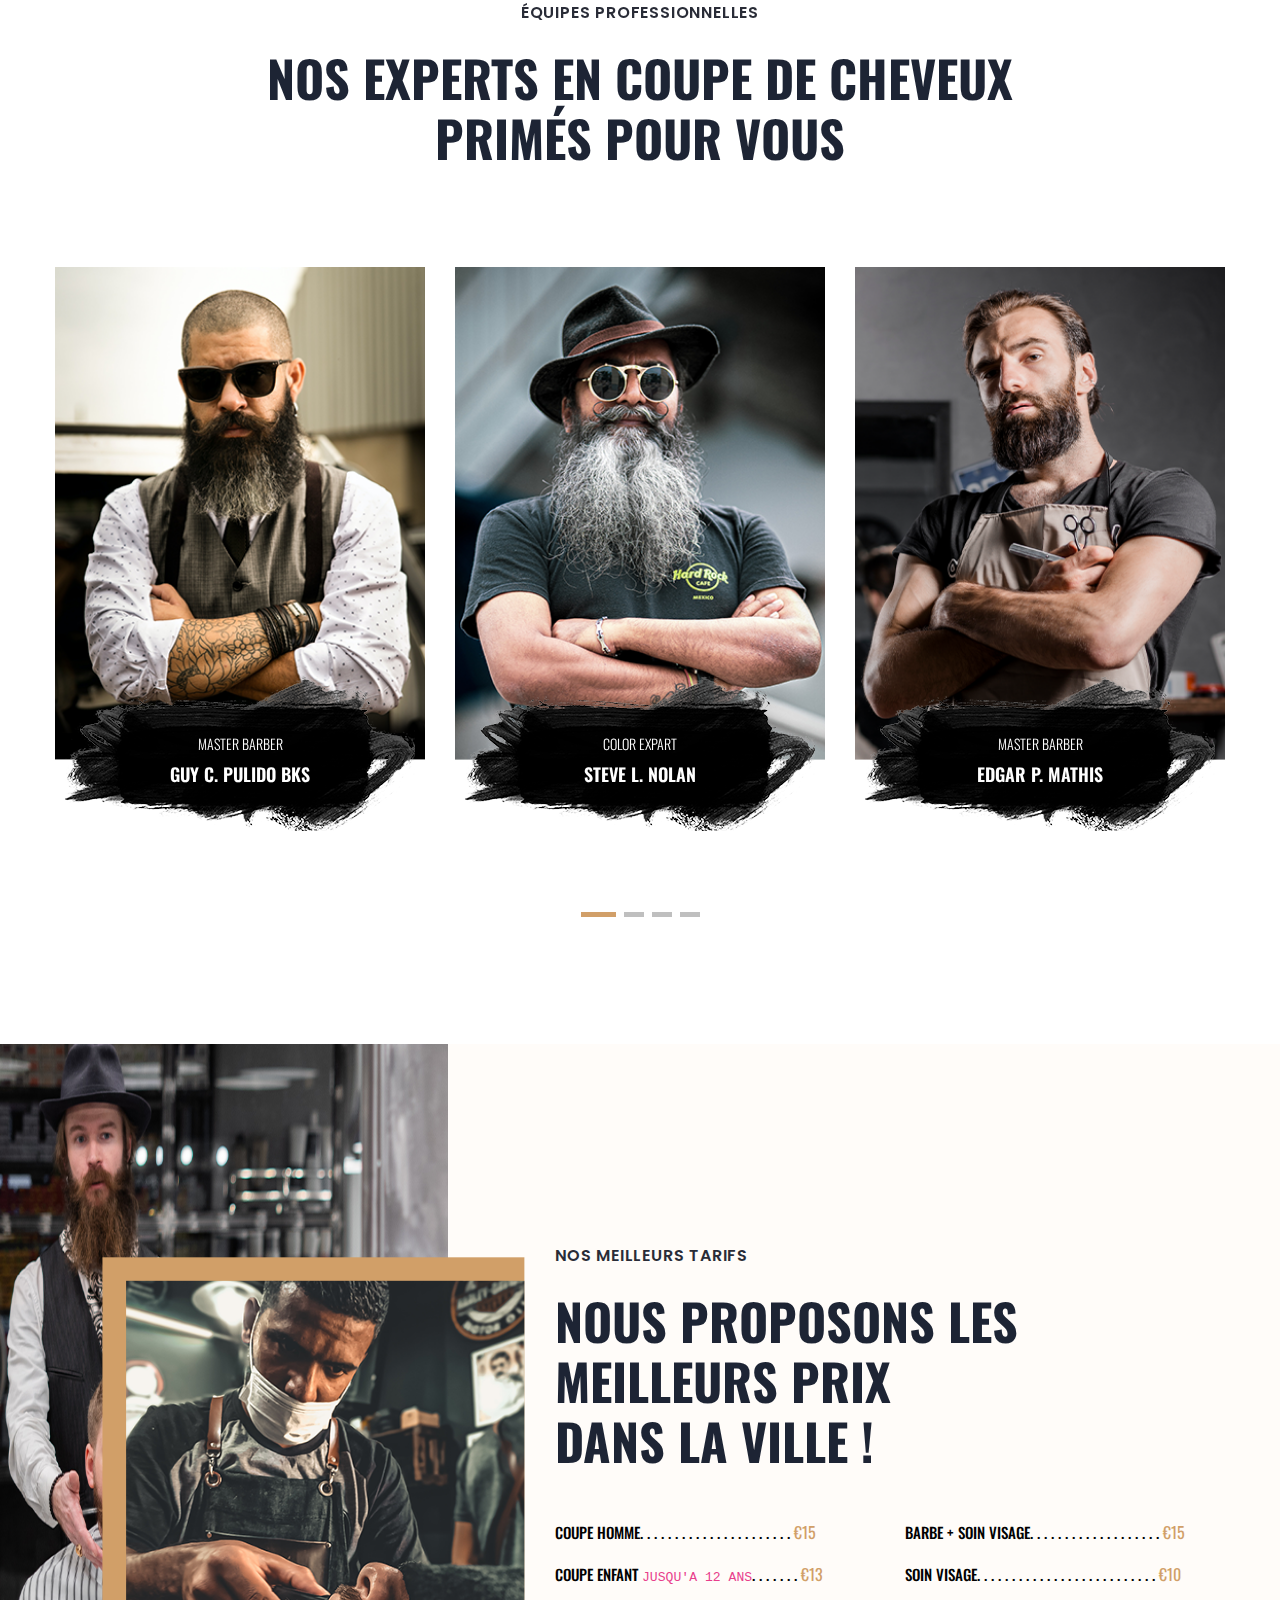
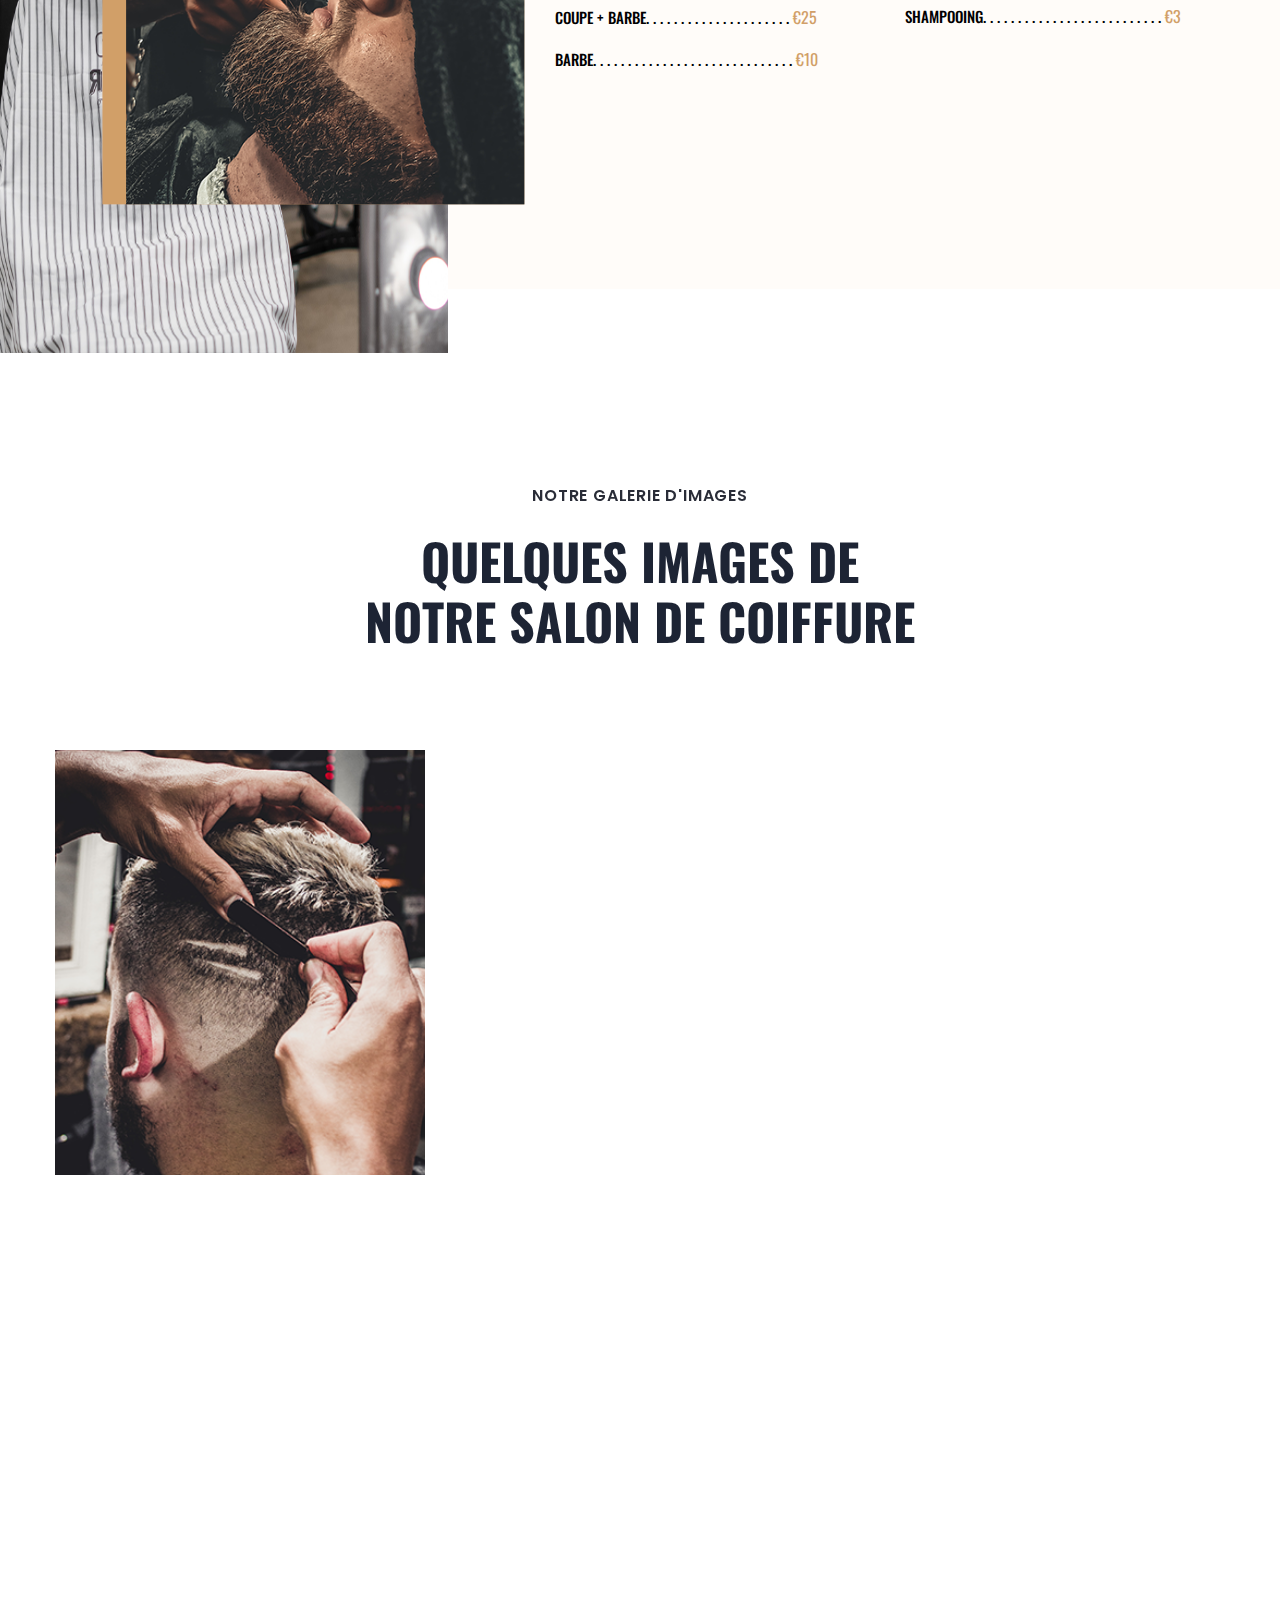
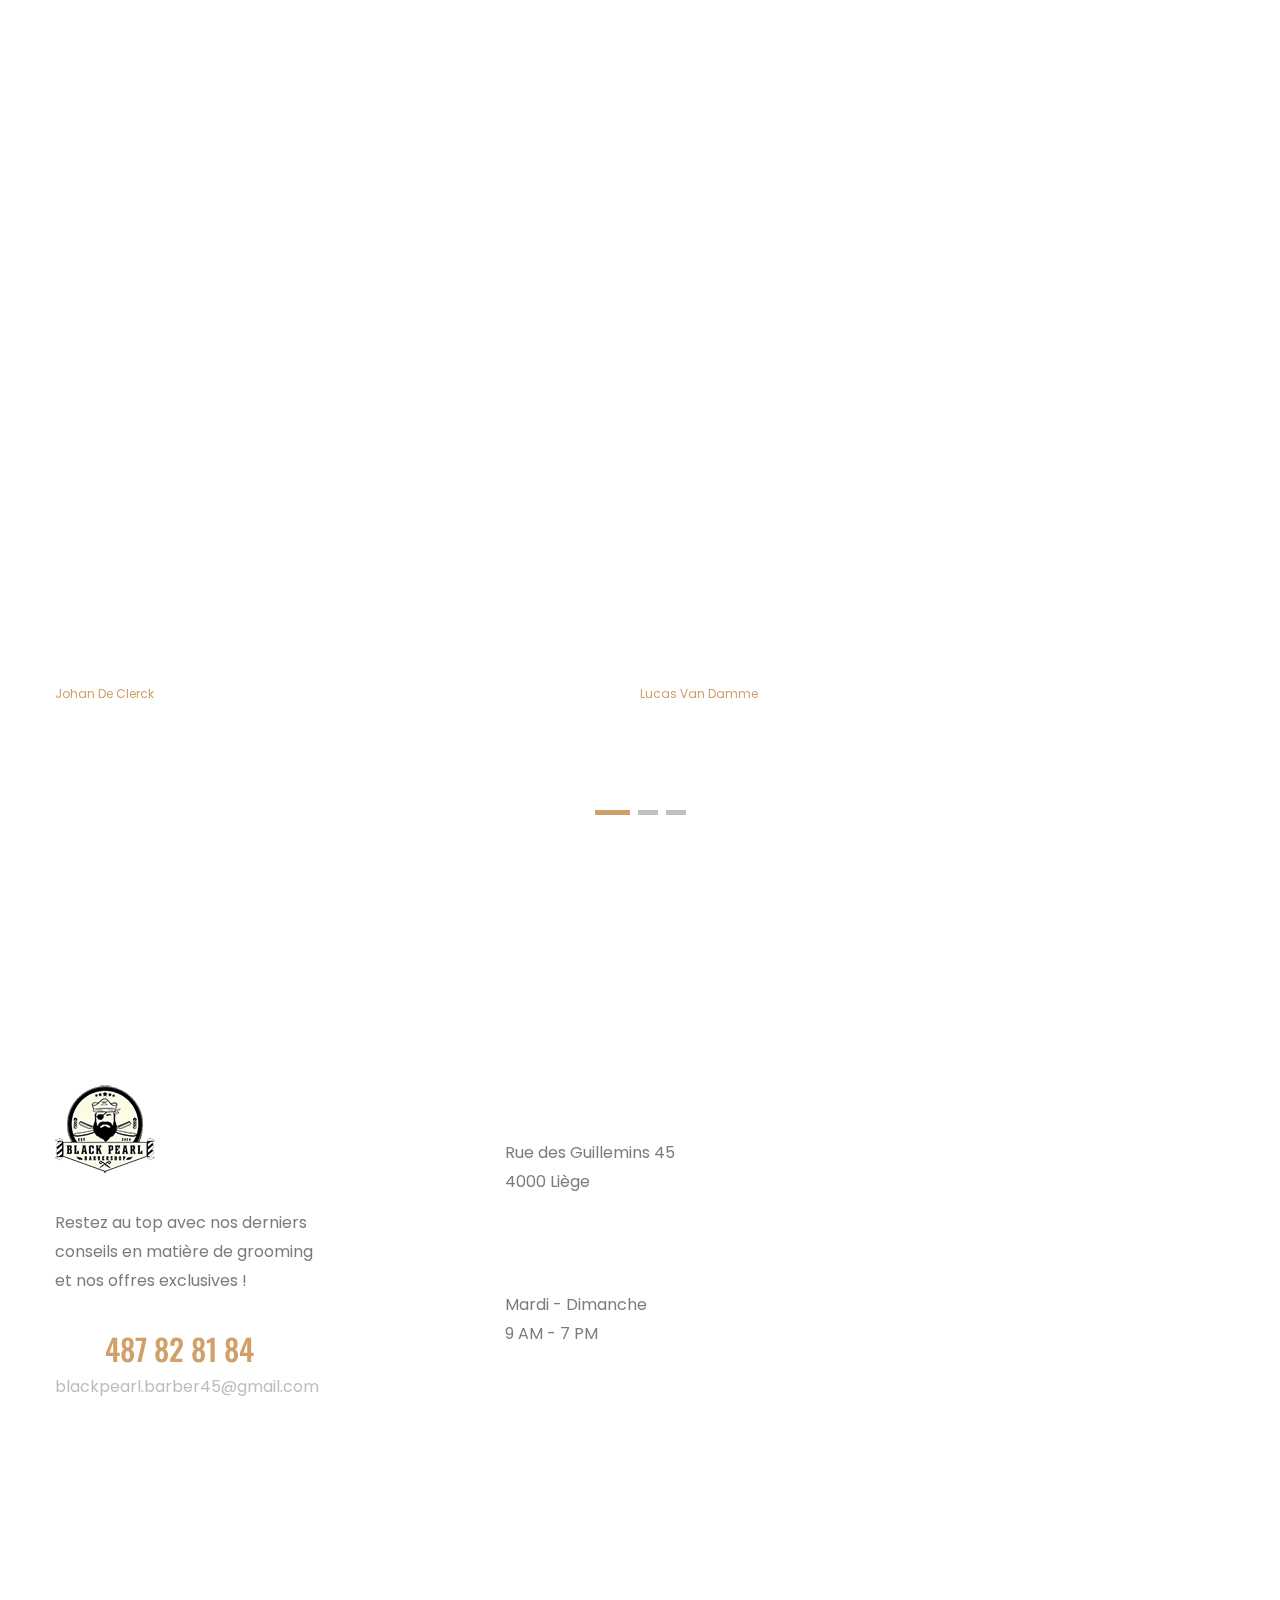
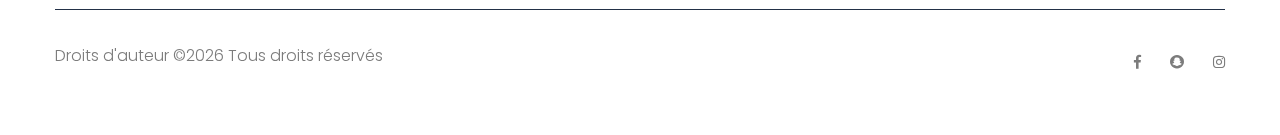
==== commit 70fd1124: "update" ====
--- a/index.html
+++ b/index.html
@@ -3,11 +3,13 @@
 <head>
     <meta charset="utf-8">
     <meta http-equiv="x-ua-compatible" content="ie=edge">
-    <title> Barber HTML-5 Template </title>
-    <meta name="description" content="">
+    <title>Le Premier Barber Shop de Liège - Coupes de cheveux et rasages | Black Pearl Barbershop</title>
+    <meta name="description"
+          content="Vivez une expérience exceptionnelle de coupes de cheveux et de rasages pour hommes au Black Pearl Barbershop, le barbershop le mieux coté de Liège. Réservez votre rendez-vous en ligne ou rendez-vous directement sur place dès aujourd'hui!">
+    <meta name="robots" content="index, follow">
     <meta name="viewport" content="width=device-width, initial-scale=1">
     <link rel="manifest" href="site.webmanifest">
-    <link rel="shortcut icon" type="image/x-icon" href="assets/img/favicon.ico">
+    <link rel="shortcut icon" type="image/x-icon" href="assets/img/favicon2.ico">
 
     <!-- CSS here -->
     <link rel="stylesheet" href="assets/css/bootstrap.min.css">
@@ -55,8 +57,8 @@
                             <div class="main-menu f-right d-none d-lg-block">
                                 <nav>
                                     <ul id="navigation">
-                                        <li class="active"><a href="index.html">Home</a></li>
-                                        <li><a href="#about">About</a></li>
+                                        <li class="active"><a href="index.html">Accueil</a></li>
+                                        <li><a href="#about">À propos</a></li>
                                         <li><a href="#services">Services</a></li>
                                         <li><a href="#portfolio">Portfolio</a></li>
                                     </ul>
@@ -85,9 +87,10 @@
                     <div class="row">
                         <div class="col-xl-8 col-lg-9 col-md-11 col-sm-10">
                             <div class="hero__caption">
-                                <span data-animation="fadeInUp" data-delay="0.2s">with agid yo</span>
-                                <h1 data-animation="fadeInUp" data-delay="0.5s">Our Hair Style make your look
-                                    elegance</h1>
+                                <span data-animation="fadeInUp" data-delay="0.2s">avec agid yo</span>
+                                <h1 data-animation="fadeInUp" data-delay="0.5s">Notre coiffure rend votre apparence
+                                    élégante</h1>
+
                             </div>
                         </div>
                     </div>
@@ -99,8 +102,9 @@
                     <div class="row">
                         <div class="col-xl-8 col-lg-9 col-md-11 col-sm-10">
                             <div class="hero__caption">
-                                <span data-animation="fadeInUp" data-delay="0.2s">with agid yo</span>
-                                <h1 data-animation="fadeInUp" data-delay="0.5s">Revitalize your look with our elegant hair styling</h1>
+                                <span data-animation="fadeInUp" data-delay="0.2s">avec agid yo</span>
+                                <h1 data-animation="fadeInUp" data-delay="0.5s">Revitalisez votre apparence avec notre
+                                    coiffure élégante</h1>
                             </div>
                         </div>
                     </div>
@@ -109,14 +113,15 @@
         </div>
         <!-- stroke Text -->
         <div class="stock-text">
-            <h2>Get More confident</h2>
-            <h2>Get More confident</h2>
+            <h2>Gagnez en confiance</h2>
+            <h2>Gagnez en confiance</h2>
+
         </div>
 
         <!-- Arrow -->
         <div class="thumb-content-box">
             <div class="thumb-content">
-                <h3>make an appointment now</h3>
+                <h3>prenez rendez-vous maintenant</h3>
                 <a href="#footer"> <i class="fas fa-long-arrow-alt-right"></i></a>
             </div>
         </div>
@@ -137,20 +142,26 @@
                     <div class="about-caption">
                         <!-- Section Title -->
                         <div class="section-tittle section-tittle3 mb-35">
-                            <span>About Our Barber Shop</span>
-                            <h2>Decades of Excellence in Hair Styling!</h2>
-                        </div>
-                        <p class="mb-30 pera-bottom">Welcome to Black Pearl Barber Shop, where we bring decades of expertise and passion to crafting the perfect haircut for you. Our commitment to excellence is reflected in every snip, trim, and shave we perform. Just like a trusted barber, we understand your unique style needs and deliver them with precision.</p>
-                        <p class="pera-top mb-50">At Black Pearl Barber Shop, we offer a range of services designed to cater to your grooming preferences. From classic cuts to modern styles, our skilled barbers ensure you leave our shop looking and feeling your best.</p>
-                        <img src="assets/img/gallery/signature2.png" alt="Signature">
-                    </div>
-                </div>
-            </div>
-        </div>
-        <!-- About Shape -->
-        <div class="about-shape">
-            <img src="assets/img/gallery/about-shape.png" alt="">
-        </div>
+                            <span>À propos de notre salon de coiffure</span>
+                            <h2>Des décennies d'excellence en coiffure !</h2>
+                            <p class="mb-30 pera-bottom">Bienvenue chez Black Pearl Barber Shop, où nous apportons des
+                                décennies d'expertise et de passion pour créer la coupe parfaite pour vous. Notre
+                                engagement envers l'excellence se reflète dans chaque coup de ciseau, de tondeuse et de
+                                rasoir que nous effectuons. Tout comme un barbier de confiance, nous comprenons vos
+                                besoins stylistiques uniques et les réalisons avec précision.</p>
+                            <p class="pera-top mb-50">Chez Black Pearl Barber Shop, nous offrons une gamme de services
+                                conçus pour répondre à vos préférences en matière de grooming. Des coupes classiques aux
+                                styles modernes, nos barbiers qualifiés veillent à ce que vous quittiez notre salon en
+                                vous sentant et en ayant l'air au meilleur de votre forme.</p>
+                            <img src="assets/img/gallery/signature2.png" alt="Signature">
+                        </div>
+                    </div>
+                </div>
+            </div>
+            <!-- About Shape -->
+            <div class="about-shape">
+                <img src="assets/img/gallery/about-shape.png" alt="">
+            </div>
     </section>
     <!-- About-2 Area End -->
     <!--? Services Area Start -->
@@ -160,8 +171,9 @@
             <div class="row d-flex justify-content-center">
                 <div class="col-xl-7 col-lg-8 col-md-11 col-sm-11">
                     <div class="section-tittle text-center mb-90">
-                        <span>Professional Services</span>
-                        <h2>Our Best services that we offering to you</h2>
+                        <span>Services professionnels</span>
+                        <h2>Nos meilleurs services que nous vous proposons</h2>
+
                     </div>
                 </div>
             </div>
@@ -173,8 +185,9 @@
                             <i class="flaticon-healthcare-and-medical"></i>
                         </div>
                         <div class="service-cap">
-                            <h4><a href="#">Stylish Hair Cut</a></h4>
-                            <p>Our expert stylists create hairstyles that reflect your unique personality and elevate your look to the next level. Whether classic or bold, we tailor our cuts to exceed your expectations.</p>
+                            <h4><a href="#">Coupe de cheveux stylée</a></h4>
+                            <p>Nos stylistes experts créent des coiffures qui reflètent votre personnalité unique et élèvent votre look au niveau supérieur. Qu'elles soient classiques ou audacieuses, nous adaptons nos coupes pour dépasser vos attentes.</p>
+
 
                         </div>
                     </div>
@@ -185,8 +198,9 @@
                             <i class="flaticon-fitness"></i>
                         </div>
                         <div class="service-cap">
-                            <h4><a href="#">Body Massage</a></h4>
-                            <p>Experience pure relaxation and rejuvenation with our range of massage techniques designed to alleviate tension and promote well-being. Step into tranquility and let us melt away your cares.</p>
+                            <h4><a href="#">Massage corporel</a></h4>
+                            <p>Découvrez une relaxation pure et une revitalisation grâce à notre gamme de techniques de massage conçues pour soulager les tensions et favoriser le bien-être. Entrez dans la tranquillité et laissez-nous faire fondre vos soucis.</p>
+
 
                         </div>
                     </div>
@@ -197,8 +211,8 @@
                             <i class="flaticon-clock"></i>
                         </div>
                         <div class="service-cap">
-                            <h4><a href="#">Breard Style</a></h4>
-                            <p>Perfectly sculpted facial hair speaks volumes. Whether a clean shave or a styled beard, our expert barbers ensure your facial hair reflects your style and confidence with precision grooming.</p>
+                            <h4><a href="#">Style de barbe</a></h4>
+                            <p>Des poils du visage parfaitement sculptés en disent long. Qu'il s'agisse d'un rasage net ou d'une barbe stylée, nos barbiers experts veillent à ce que vos poils du visage reflètent votre style et votre confiance grâce à une coupe précise.</p>
 
                         </div>
                     </div>
@@ -214,8 +228,8 @@
             <div class="row justify-content-center">
                 <div class="col-xl-8 col-lg-8 col-md-11 col-sm-11">
                     <div class="section-tittle text-center mb-100">
-                        <span>Professional Teams</span>
-                        <h2>Our award winner hair cut exparts for you</h2>
+                        <span>Équipes professionnelles</span>
+                        <h2>Nos experts en coupe de cheveux primés pour vous</h2>
                     </div>
                 </div>
             </div>
@@ -275,35 +289,33 @@
             <div class="row justify-content-end">
                 <div class="col-xl-7 col-lg-7">
                     <div class="section-tittle mb-50">
-                        <span>Our Best Pricing</span>
-                        <h2>We provide best price<br> in the city!</h2>
+                        <span>Nos meilleurs tarifs</span>
+                        <h2>Nous proposons les meilleurs prix<br>dans la ville !</h2>
+
                     </div>
                     <!-- Pricing  -->
                     <div class="row">
                         <div class="col-lg-6 col-md-6 col-sm-6">
                             <div class="pricing-list">
                                 <ul>
-                                    <li>Styling. . . . . . . . . . . . . . . . . . . . . . . . . . . . <span>$25</span>
+                                    <li> Coupe Homme. . . . . . . . . . . . . . . . . . . . . . <span>€15</span>
                                     </li>
-                                    <li>Styling + Color. . . . . . . . . . . . . . . . . . . <span>$65</span></li>
-                                    <li>Styling + Tint. . . . . . . . . . . . . . . . . . . . . .<span>$65</span></li>
-                                    <li> Semi-permanent wave. . . . . . . . . . . . .<span>$65</span></li>
-                                    <li> Cut + Styling. . . . . . . . . . . . . . . . . . . . . .<span>$63</span></li>
-                                    <li> Cut + Styling + Color. . . . . . . . . . . . . <span>$100</span></li>
-                                    <li> Cut + Styling + Tint. . . . . . . . . . . . . . . .<span>$100</span></li>
+                                    <li> Coupe Enfant <code>JUSQU'A 12 ANS</code>. . . . . . . <span>€13</span></li>
+                                    <li> Coupe + Barbe. . . . . . . . . . . . . . . . . . . . . <span>€25</span></li>
+                                    <li> Barbe. . . . . . . . . . . . . . . . . . . . . . . . . . . . . <span>€10</span>
+                                    </li>
                                 </ul>
                             </div>
                         </div>
                         <div class="col-lg-6 col-md-6 col-sm-6">
                             <div class="pricing-list">
                                 <ul>
-                                    <li>Cut. . . . . . . . . . . . . . . . . . . . . . . . . . . . .<span>$25</span>
+                                    <li>Barbe + SOIN VISAGE. . . . . . . . . . . . . . . . . . . <span>€15</span>
                                     </li>
-                                    <li>Shave. . . . . . . . . . . . . . . . . . . . . . . . . . <span>$65</span></li>
-                                    <li>Beard trim. . . . . . . . . . . . . . . . . . . . . . <span>$65</span></li>
-                                    <li>Cut + beard trim. . . . . . . . . . . . . . . . . <span>$65</span></li>
-                                    <li>Cut + shave. . . . . . . . . . . . . . . . . . . . . . .<span>$63</span></li>
-                                    <li>Clean up. . . . . . . . . . . . . . . . . . . . . . . . .<span>$100</span></li>
+                                    <li>SOIN VISAGE. . . . . . . . . . . . . . . . . . . . . . . . . . <span>€10</span>
+                                    </li>
+                                    <li>SHAMPOOING. . . . . . . . . . . . . . . . . . . . . . . . . . <span>€3</span>
+                                    </li>
                                 </ul>
                             </div>
                         </div>
@@ -325,8 +337,9 @@
             <div class="row justify-content-center">
                 <div class="col-xl-6 col-lg-7 col-md-9 col-sm-10">
                     <div class="section-tittle text-center mb-100">
-                        <span>our image gellary</span>
-                        <h2>some images from our barber shop</h2>
+                        <span>notre galerie d'images</span>
+                        <h2>quelques images de notre salon de coiffure</h2>
+
                     </div>
                 </div>
             </div>
@@ -339,19 +352,19 @@
                 </div>
                 <div class="col-lg-8 col-md-6 col-sm-6">
                     <div class="box snake mb-30">
-                        <div class="gallery-img " style="background-image: url(assets/img/gallery/gallery2.png);"></div>
+                        <div class="gallery-img " style="background-image: url(assets/img/gallery/1.png);"></div>
                         <div class="overlay"></div>
                     </div>
                 </div>
                 <div class="col-lg-8 col-md-6 col-sm-6">
                     <div class="box snake mb-30">
-                        <div class="gallery-img " style="background-image: url(assets/img/gallery/gallery3.png);"></div>
+                        <div class="gallery-img " style="background-image: url(assets/img/gallery/3.png);"></div>
                         <div class="overlay"></div>
                     </div>
                 </div>
                 <div class="col-lg-4 col-md-6 col-sm-6">
                     <div class="box snake mb-30">
-                        <div class="gallery-img " style="background-image: url(assets/img/gallery/gallery4.png);"></div>
+                        <div class="gallery-img " style="background-image: url(assets/img/gallery/2.png);"></div>
                         <div class="overlay"></div>
                     </div>
                 </div>
@@ -372,7 +385,7 @@
                         </svg>
                     </div>
                     <div class="cut-descriptions">
-                        <p>Had a fantastic experience at Black Pearl Barber Shop! The barbers are incredibly skilled and attentive. Left feeling confident and refreshed. Highly recommended!</p>
+                        <p>J'ai eu une expérience fantastique chez Black Pearl Barber Shop ! Les barbiers sont incroyablement talentueux et attentionnés. Je suis parti en me sentant confiant et rafraîchi. Hautement recommandé !</p>
                         <span>Johan De Clerck</span>
 
                     </div>
@@ -386,7 +399,8 @@
                         </svg>
                     </div>
                     <div class="cut-descriptions">
-                        <p>I've been a regular at Black Pearl for years now, and they never disappoint. The atmosphere is welcoming, and the barbers are true professionals. Always satisfied with the results!</p>
+                        <p>Je suis un habitué du Black Pearl depuis des années maintenant, et ils ne déçoivent jamais. L'ambiance est accueillante et les barbiers sont de vrais professionnels. Toujours satisfait des résultats !</p>
+
                         <span>Lucas Van Damme</span>
 
                     </div>
@@ -400,7 +414,8 @@
                         </svg>
                     </div>
                     <div class="cut-descriptions">
-                        <p>The beard styling service at Black Pearl is top-notch. The barbers have an eye for detail and always leave my beard looking clean and well-groomed. Highly recommended!</p>
+                        <p>Le service de style de barbe chez Black Pearl est de première classe. Les barbiers ont le souci du détail et laissent toujours ma barbe propre et bien entretenue. Hautement recommandé !</p>
+
                         <span>Thierry Dubois</span>
                     </div>
                 </div>
@@ -425,7 +440,7 @@
                             </div>
                             <div class="footer-tittle">
                                 <div class="footer-pera">
-                                    <p class="info1">Stay sharp with our latest grooming tips and exclusive offers!</p>
+                                    <p class="info1">Restez au top avec nos derniers conseils en matière de grooming et nos offres exclusives !</p>
                                 </div>
                             </div>
                             <div class="footer-number">
@@ -437,10 +452,15 @@
                     <div class="col-xl-3 col-lg-4 col-md-5 col-sm-8">
                         <div class="single-footer-caption mb-50">
                             <div class="footer-tittle">
-                                <h4>Address</h4>
+                                <h4>Adresse</h4>
                                 <div class="footer-pera">
                                     <p class="info1">Rue des Guillemins 45 <br>4000 Liège</p>
-
+                                </div>
+                            </div>
+                            <div class="footer-tittle">
+                                <h4>Horaires d'ouverture</h4>
+                                <div class="footer-pera">
+                                    <p class="info1">Mardi - Dimanche <br>9 AM - 7 PM</p>
                                 </div>
                             </div>
                             <!-- Form -->
@@ -449,11 +469,11 @@
                     <div class="col-xl-3 col-lg-4 col-md-5 col-sm-8">
                         <div class="single-footer-caption mb-50">
                             <div class="footer-tittle">
-                                <h4>Map</h4>
+                                <h4>Carte</h4>
                                 <div class="mapouter">
                                     <div class="gmap_canvas">
                                         <iframe class="col-12 h-100 p-0" id="gmap_canvas"
-                                                src="https://maps.google.com/maps?q=BarberShop+Black+Pearl+Belgium&t=&z=17&ie=UTF8&iwloc=&output=embed"
+                                                src="https://maps.google.com/maps?q=BarberShop+Black+Pearl+Belgium&t=&z=17&ie=UTF8&iwloc=&output=embed&language=fr&region=BE"
                                                 frameborder="0" scrolling="no" marginheight="0"
                                                 marginwidth="0"></iframe>
                                         <style>.mapouter {
@@ -478,11 +498,11 @@
                 <div class="row d-flex justify-content-between align-items-center">
                     <div class="col-xl-9 col-lg-8">
                         <div class="footer-copy-right">
-                            <p><!-- Link back to Colorlib can't be removed. Template is licensed under CC BY 3.0. -->
-                                Copyright &copy;<script>document.write(new Date().getFullYear());</script>
-                                All rights reserved
-                                <!-- Link back to Colorlib can't be removed. Template is licensed under CC BY 3.0. -->
+                            <p>
+                                Droits d'auteur &copy;<script>document.write(new Date().getFullYear());</script>
+                                Tous droits réservés
                             </p>
+
                         </div>
                     </div>
                     <div class="col-xl-3 col-lg-4">
@@ -546,19 +566,51 @@
 <script src="./assets/js/main.js"></script>
 
 <script>
+    // Function to handle smooth scrolling
+    function scrollToTarget(target) {
+        window.scrollTo({
+            top: target.offsetTop,
+            behavior: 'smooth'
+        });
+    }
+
+    // Function to set active menu item based on scroll position
+    function setActiveMenuItem() {
+        const navigationLinks = document.querySelectorAll('#navigation a');
+        const scrollPosition = window.scrollY;
+
+        navigationLinks.forEach(link => {
+            const targetId = link.getAttribute('href').substring(1);
+            const target = document.getElementById(targetId);
+
+            if (target.offsetTop <= scrollPosition && target.offsetTop + target.offsetHeight > scrollPosition) {
+                navigationLinks.forEach(link => {
+                    link.parentElement.classList.remove('active');
+                });
+                link.parentElement.classList.add('active');
+            } else {
+                link.parentElement.classList.remove('active');
+            }
+        });
+    }
+
+    // Event listener for smooth scrolling
     document.querySelectorAll('a[href^="#"]').forEach(anchor => {
         anchor.addEventListener('click', function (e) {
             e.preventDefault();
-
             const targetId = this.getAttribute('href').substring(1);
             const target = document.getElementById(targetId);
-
-            window.scrollTo({
-                top: target.offsetTop,
-                behavior: 'smooth'
+            scrollToTarget(target);
+
+            // Set active class to the clicked link's parent li
+            document.querySelectorAll('#navigation li').forEach(li => {
+                li.classList.remove('active');
             });
+            this.parentElement.classList.add('active');
         });
     });
+
+
 </script>
 </body>
 </html>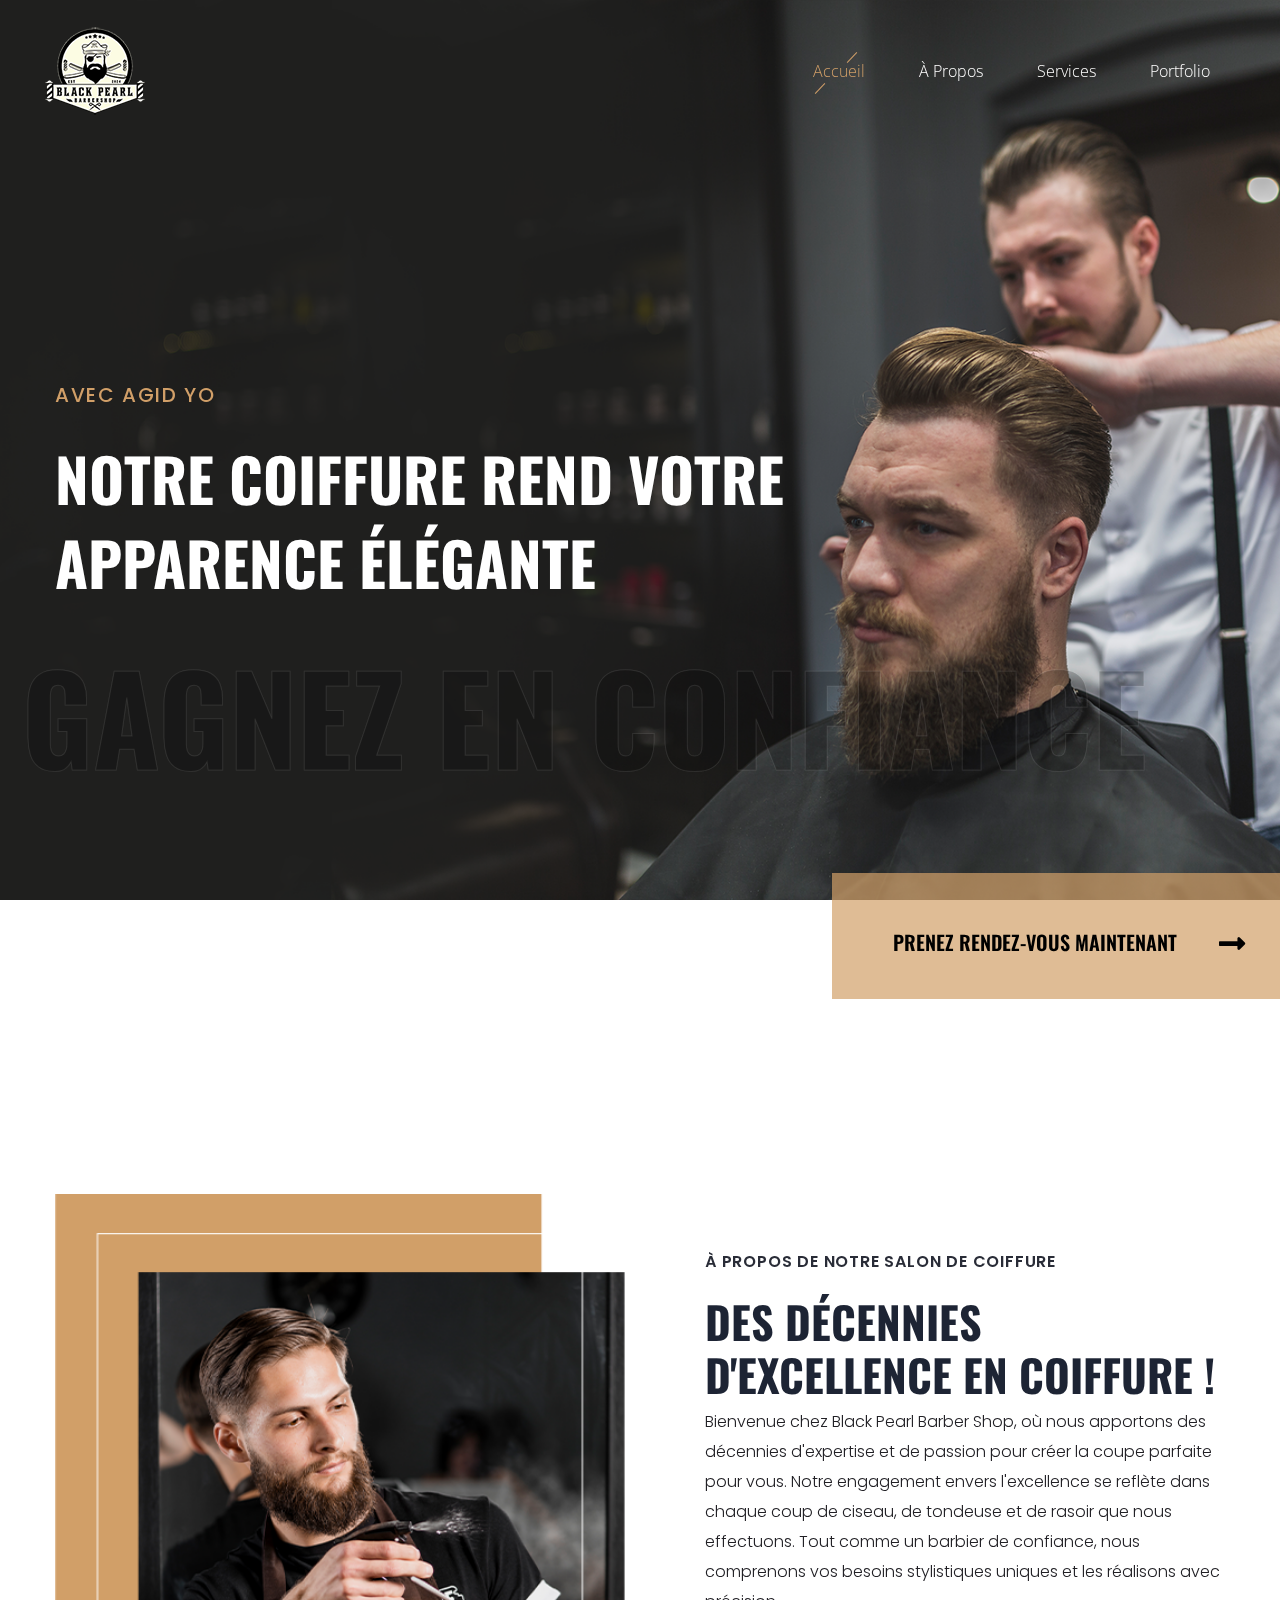
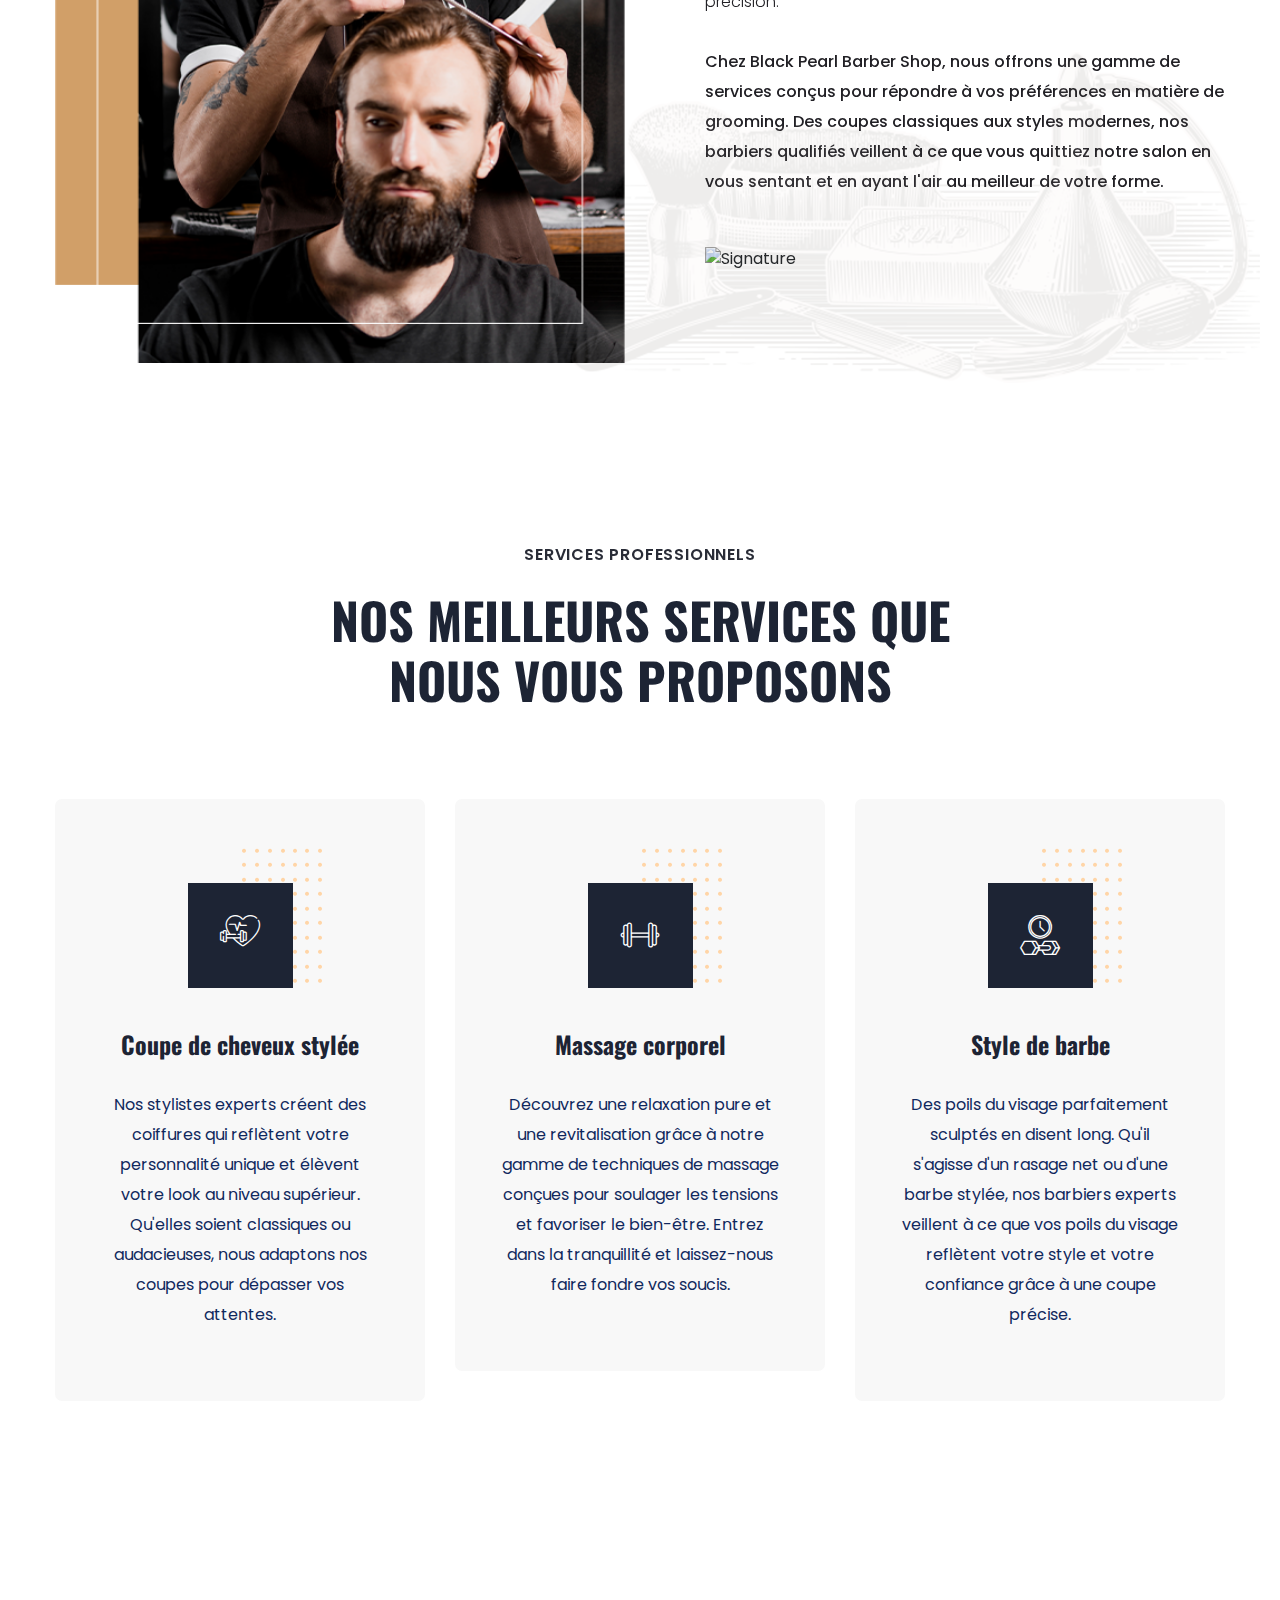
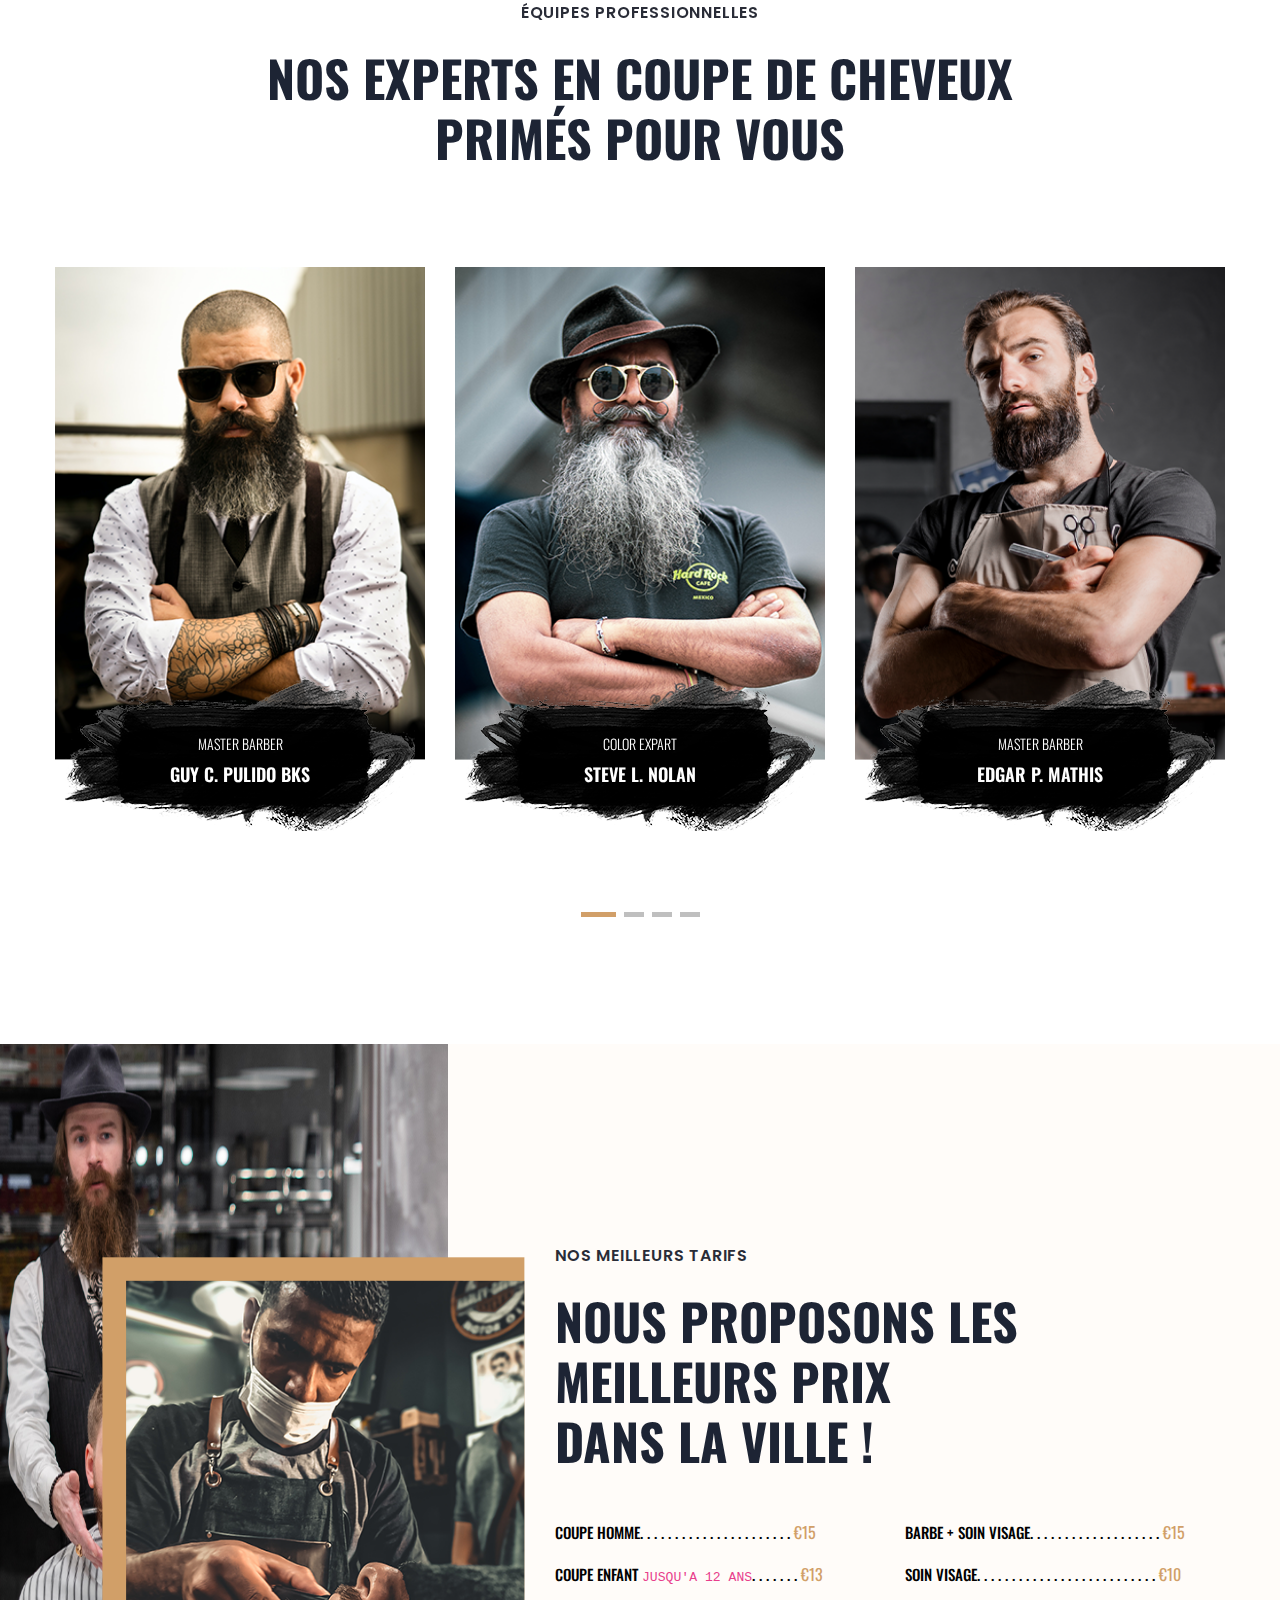
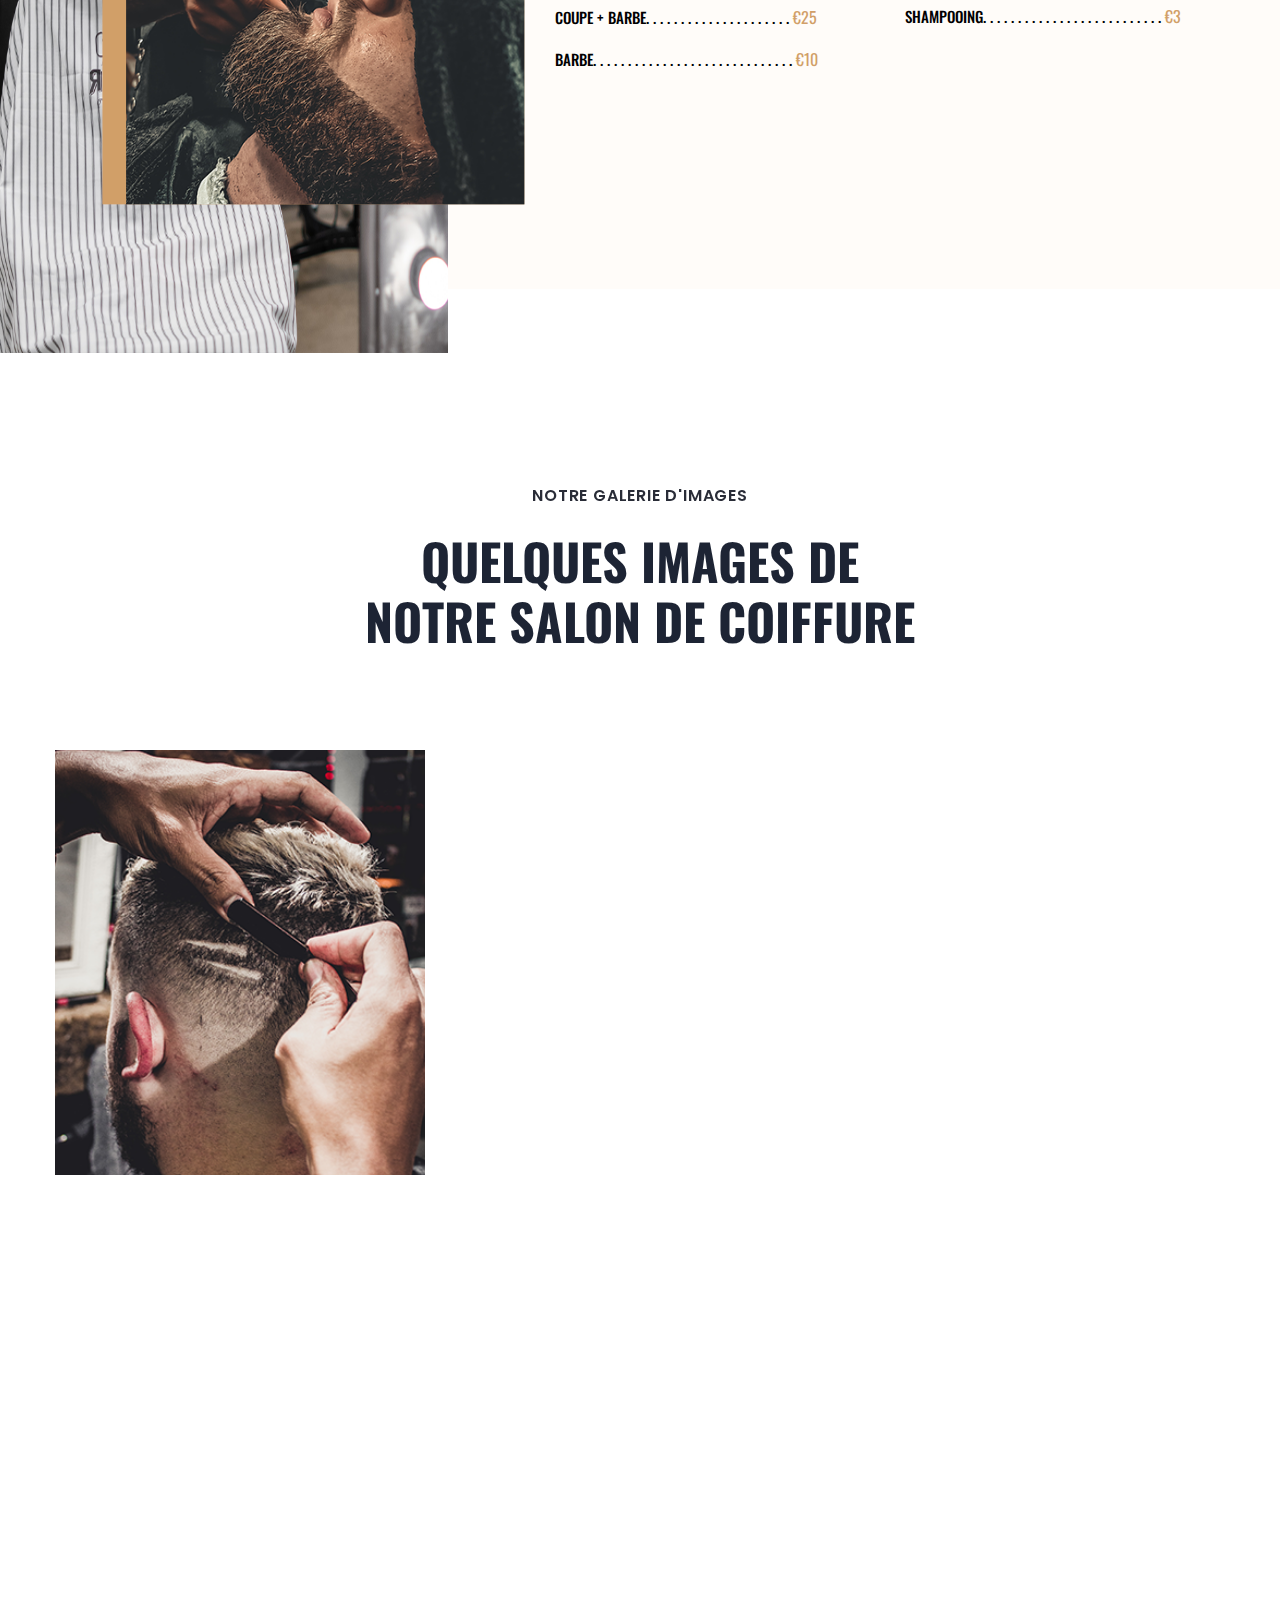
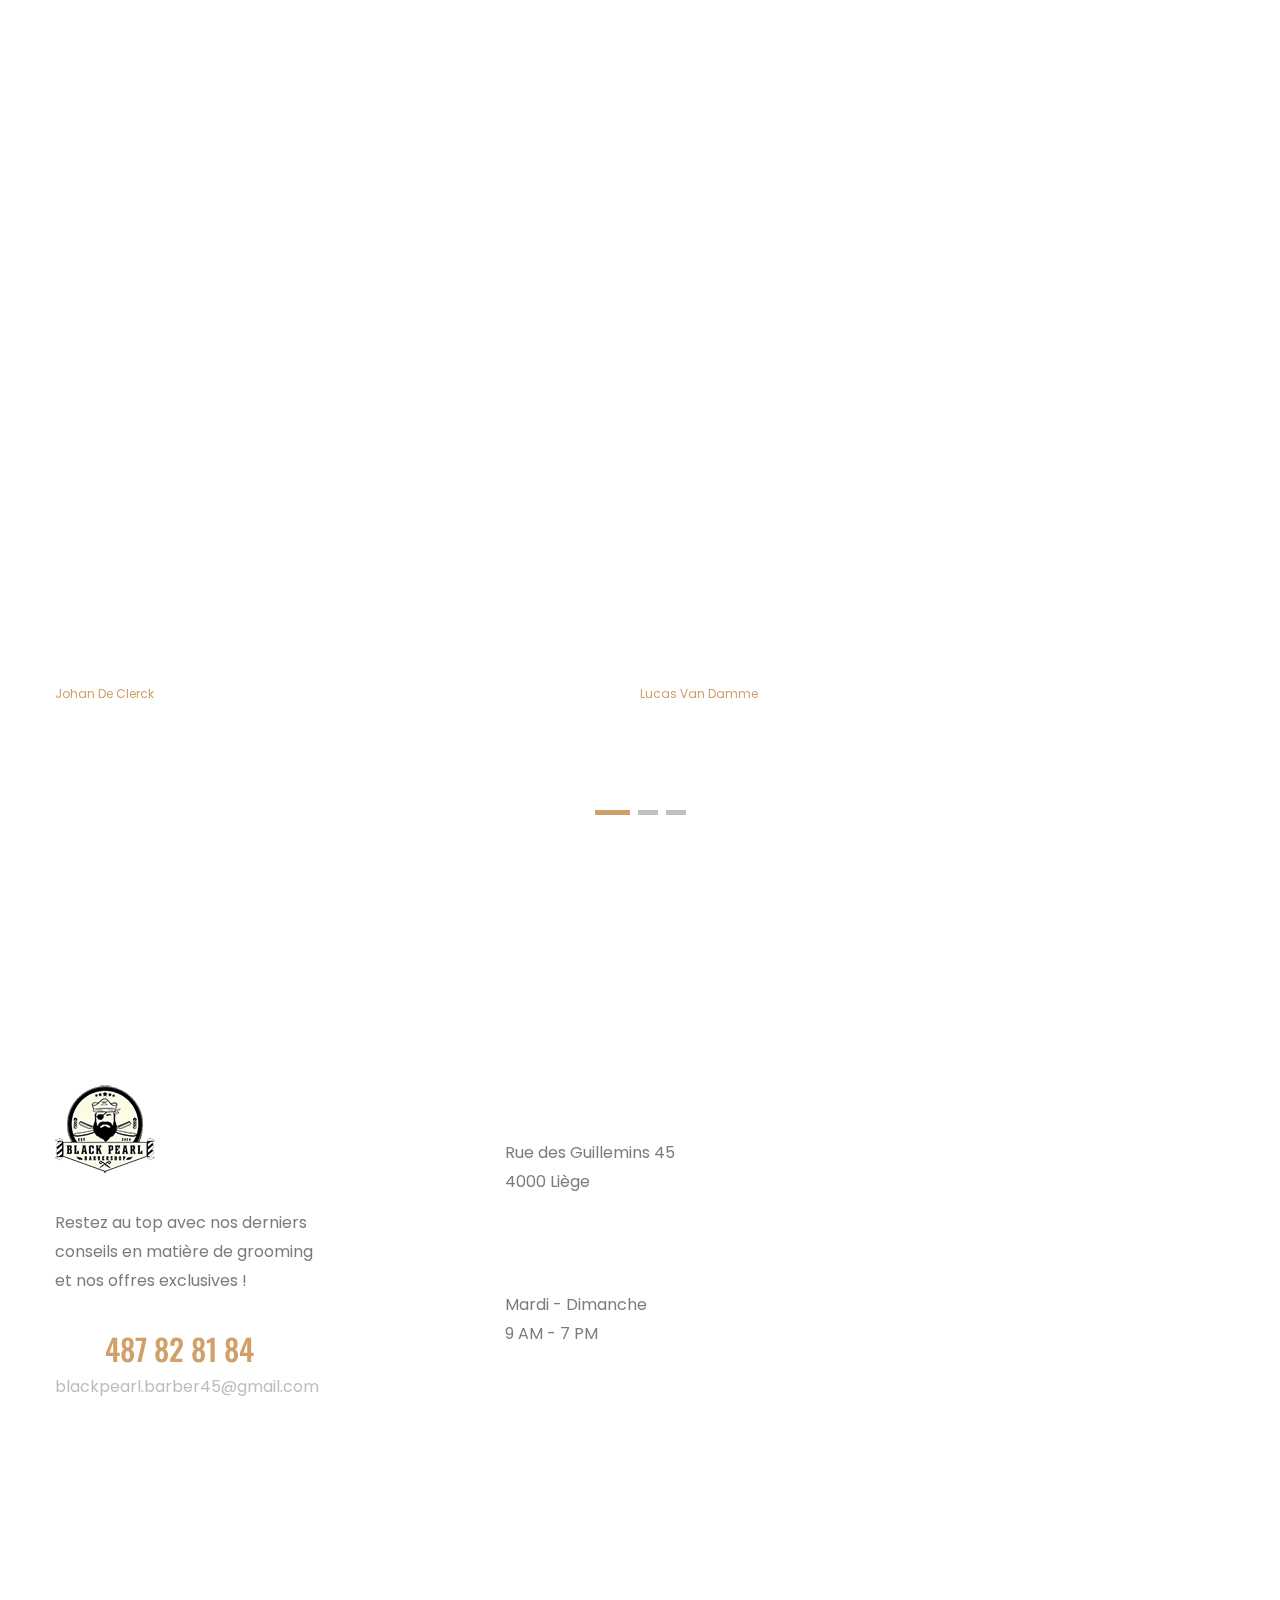
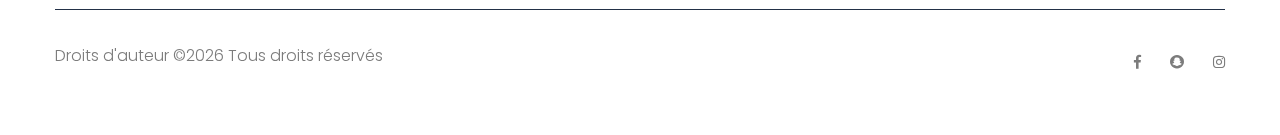
==== commit 41794406: "update" ====
--- a/index.html
+++ b/index.html
@@ -10,6 +10,21 @@
     <meta name="viewport" content="width=device-width, initial-scale=1">
     <link rel="manifest" href="site.webmanifest">
     <link rel="shortcut icon" type="image/x-icon" href="assets/img/favicon2.ico">
+
+    <!-- Facebook -->
+    <meta property="og:image" content="assets/img/logo/fb.png">
+    <meta property="og:image:width" content="1200">
+    <meta property="og:image:height" content="630">
+    <meta property="og:type" content="website">
+    <meta property="og:title" content="Le Premier Barber Shop de Liège - Coupes de cheveux et rasages | Black Pearl Barbershop">
+    <meta property="og:description" content="Vivez une expérience exceptionnelle de coupes de cheveux et de rasages pour hommes au Black Pearl Barbershop, le barbershop le mieux coté de Liège. Réservez votre rendez-vous en ligne ou rendez-vous directement sur place dès aujourd'hui!">
+    <meta property="og:url" content="bp-barber.com">
+
+    <!-- Twitter -->
+    <meta name="twitter:card" content="assets/img/logo/twitter.png">
+    <meta name="twitter:title" content="Le Premier Barber Shop de Liège - Coupes de cheveux et rasages | Black Pearl Barbershop">
+    <meta name="twitter:description" content="Vivez une expérience exceptionnelle de coupes de cheveux et de rasages pour hommes au Black Pearl Barbershop, le barbershop le mieux coté de Liège. Réservez votre rendez-vous en ligne ou rendez-vous directement sur place dès aujourd'hui!">
+    <meta name="twitter:image" content="assets/img/logo/twitter.png">
 
     <!-- CSS here -->
     <link rel="stylesheet" href="assets/css/bootstrap.min.css">
@@ -520,7 +535,7 @@
     <!-- Footer End-->
 </footer>
 <!-- Scroll Up -->
-<div id="back-top">
+<div id="back-top" hidden>
     <a title="Go to Top" href="#"> <i class="fas fa-level-up-alt"></i></a>
 </div>
 
@@ -612,5 +627,9 @@
 
 
 </script>
+
+
+<script src="https://static.elfsight.com/platform/platform.js" data-use-service-core defer></script>
+<div class="elfsight-app-fe0ba891-b43c-4049-9695-03c619d764fb" data-elfsight-app-lazy></div>
 </body>
 </html>